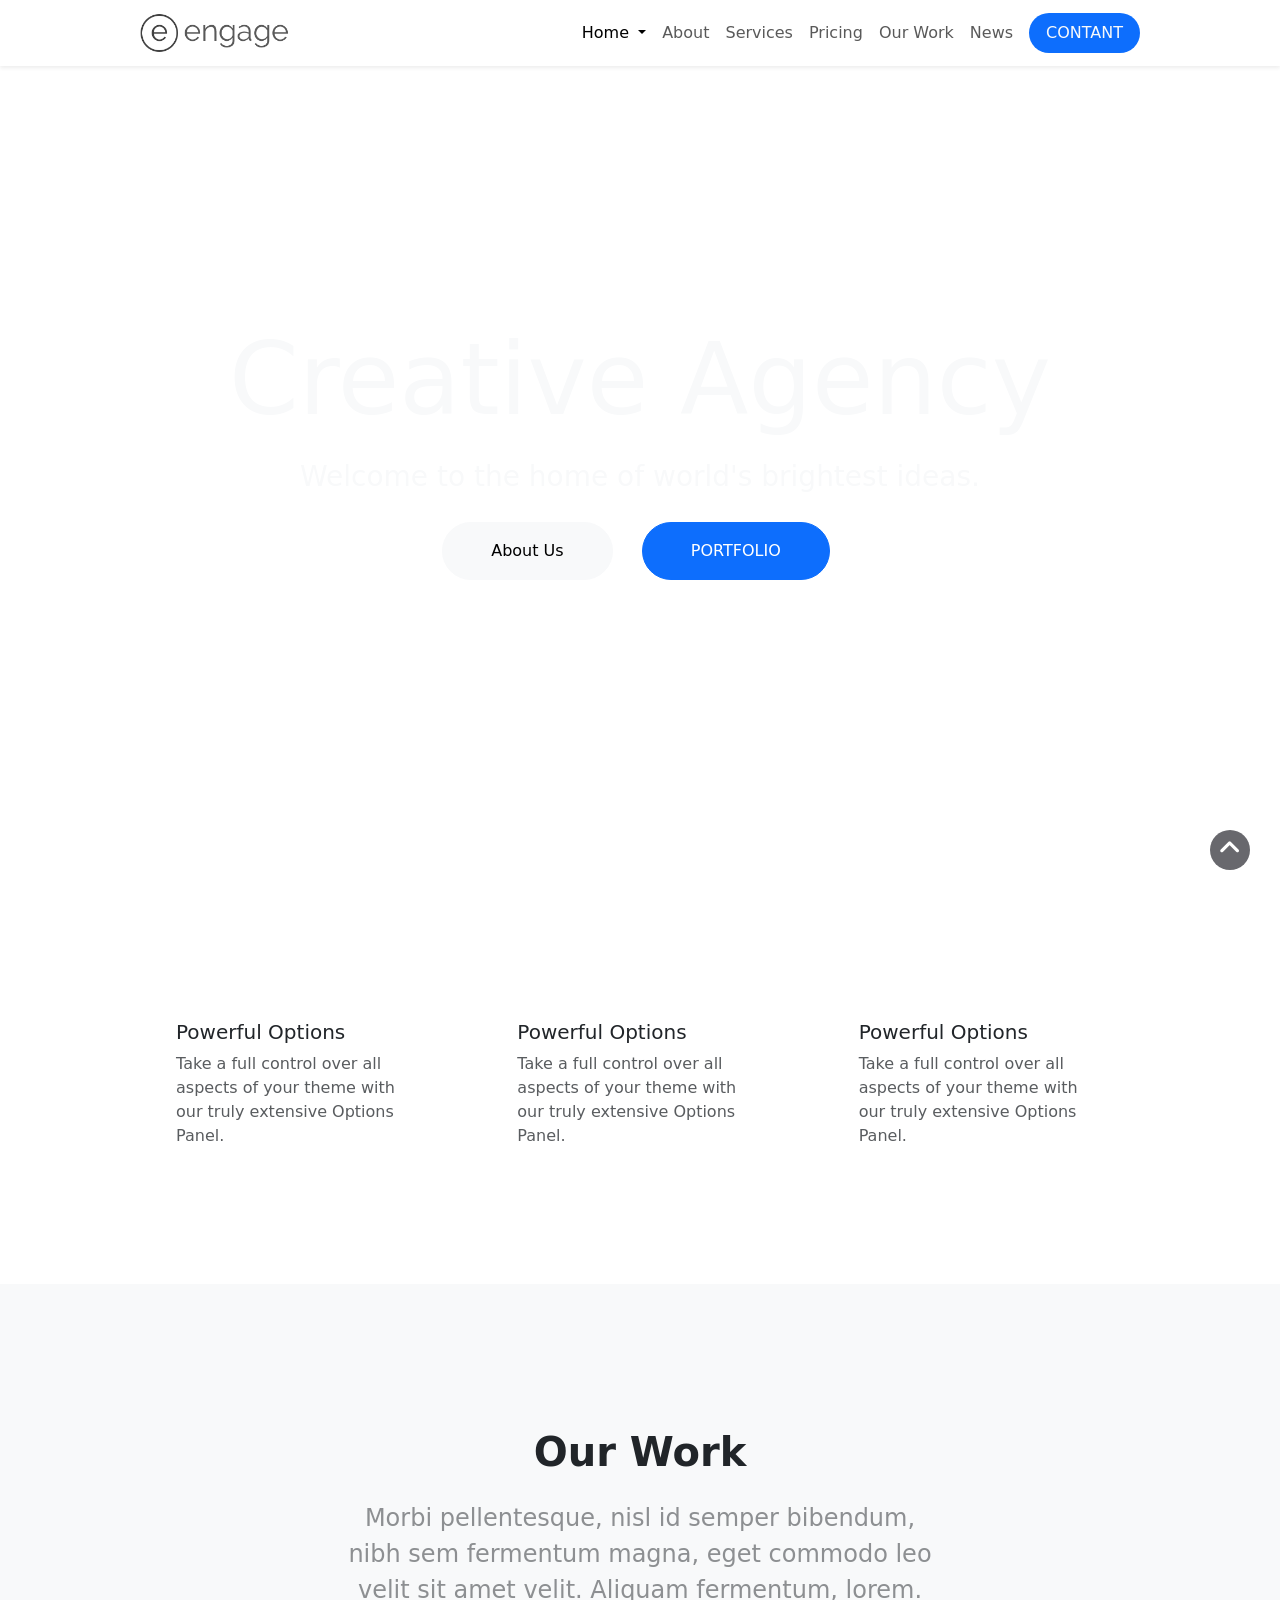
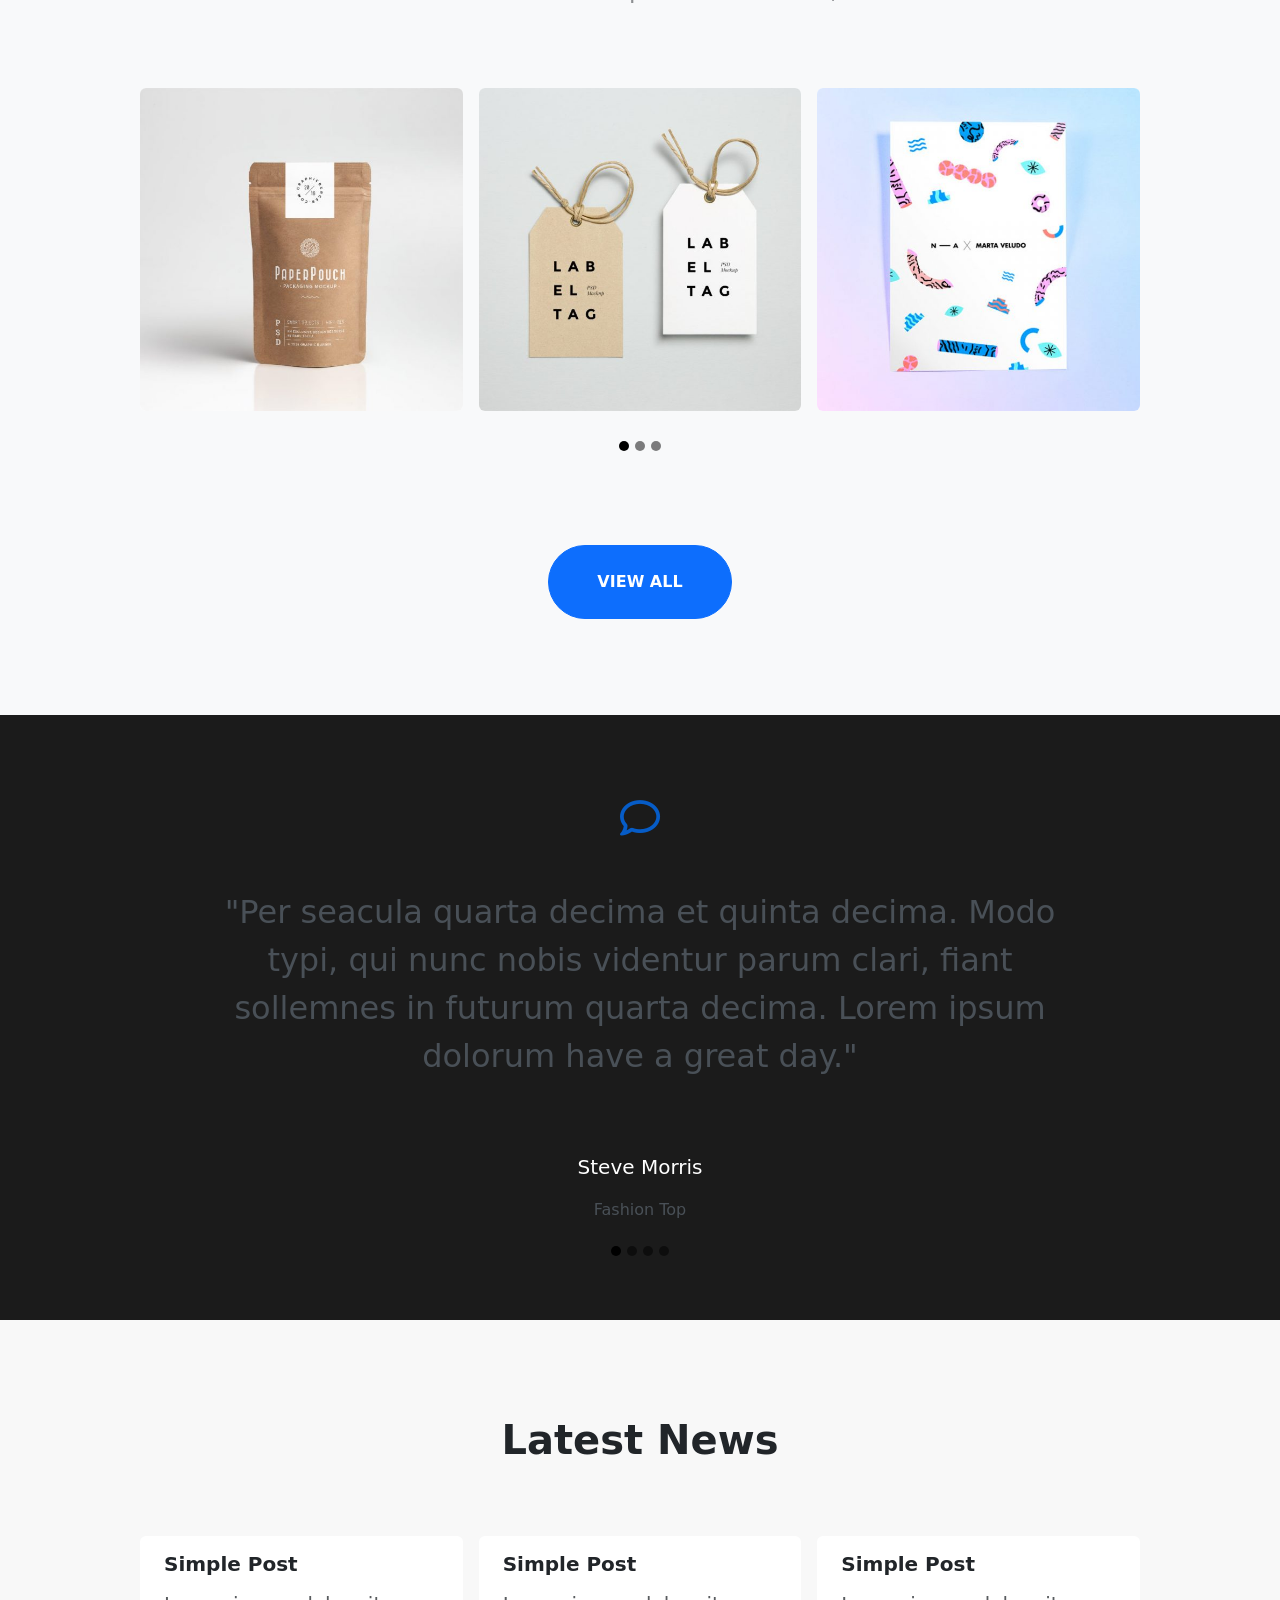
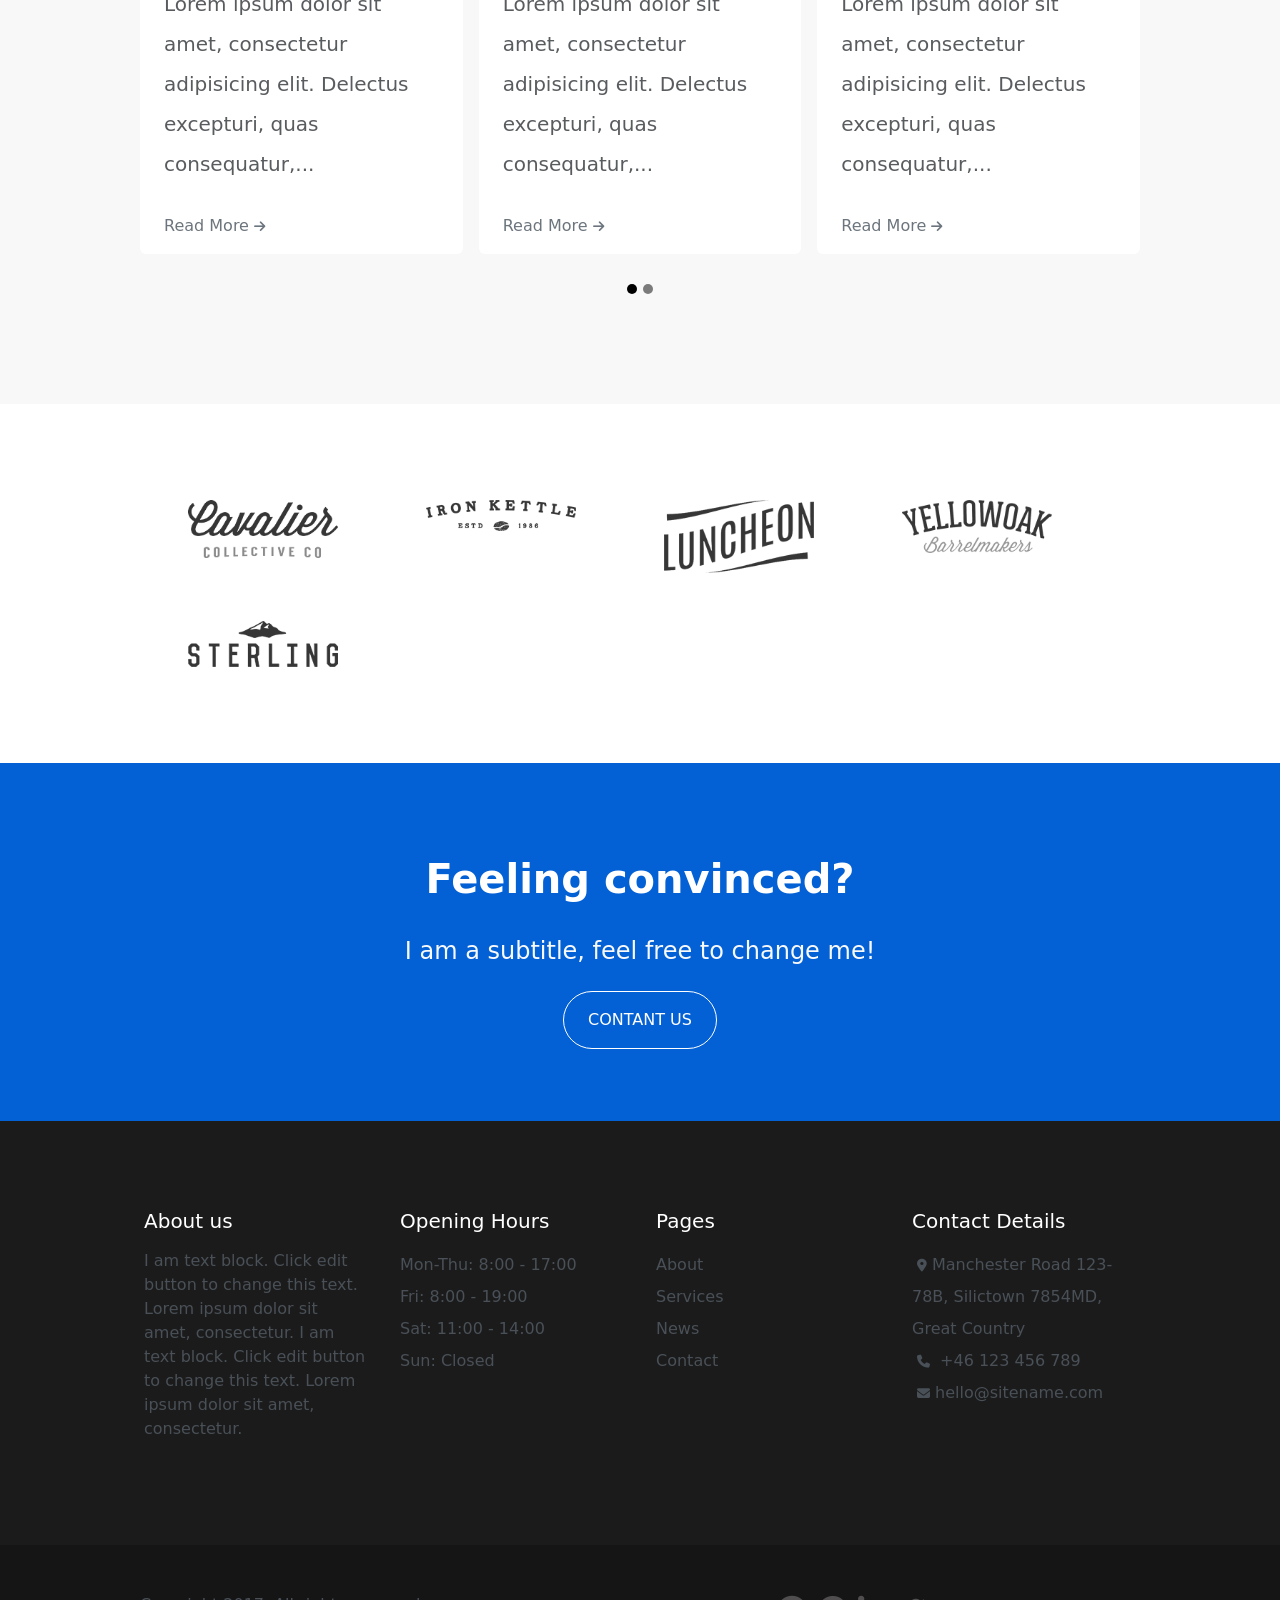
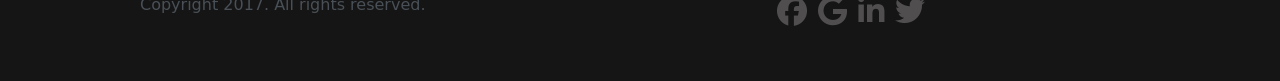
==== index.html @ 57b3f824 "first commit" ====
<!DOCTYPE html>
<html lang="en">
<head>
    <meta charset="UTF-8">
    <meta name="viewport" content="width=device-width, initial-scale=1.0">
    <title>creative-agency</title>
    <link rel="stylesheet" href="css/all.min.css">
    <link rel="stylesheet" href="css/bootstrap.min.css">
    <link rel="stylesheet" href="css/style.css">
</head>
<body>

  
<div id="homenavbar" class="homebar shadow-sm">

    
        <nav class="navbar navbar-expand-lg ">
            <div class="container">
                <a class="navbar-brand " href="#home">
                    <img src="images/logo-dark.png" alt="" width="150px" >
                </a>

                <button class="navbar-toggler" type="button" data-bs-toggle="collapse" data-bs-target="#navbarSupportedContent" aria-controls="navbarSupportedContent" aria-expanded="false" aria-label="Toggle navigation">
                <span class="navbar-toggler-icon"></span>
                </button>

                <div class="collapse navbar-collapse" id="navbarSupportedContent">

                <ul class="navbar-nav ms-auto mb-2 mb-lg-0 ">

                    <li class="nav-item dropdown">
                    <a class="nav-link dropdown-toggle active" href="#home" role="button" data-bs-toggle="dropdown" aria-expanded="false">
                        Home
                    </a>
                    <ul class="dropdown-menu">
                        <li><a class="dropdown-item" href="#home">Home 1</a></li>
                        <li><a class="dropdown-item" href="#home">Home 2</a></li>
                    </ul>
                    </li>
                    <li class="nav-item">
                    <a class="nav-link" href="#Contact_Details">About</a>
                    </li>

                    <li class="nav-item">
                    <a class="nav-link " aria-current="page" href="#div4">Services</a>
                    </li>

                    <li class="nav-item">
                    <a class="nav-link " aria-current="page" href="#icons">Pricing</a>
                    </li>

                    <li class="nav-item">
                    <a class="nav-link " aria-current="page" href="#Our_Work">Our Work</a>
                    </li>

                    <li class="nav-item">
                    <a class="nav-link " aria-current="page" href="#News">News</a>
                    </li>
                    <form class="d-flex ms-2" role="search">
                        <button class="btn bg-primary rounded-pill text-light px-3 " type="submit">CONTANT</button>
                    </form>
                </ul>

                
                </div>
            </div>
        </nav>
    
</div>

<div id="home" class="py-5">
    <div class="container text-center h-100">
        <div class="home_content d-flex justify-content-center align-items-center  h-100">
            <div class="child_home_content">
                <h1 class="text-light size">Creative Agency</h1>
                <p class="text-light fs-3 py-2">Welcome to the home of world's brightest ideas.</p>
                <div class="button">
                    <button type="button" class="btn btn-light rounded-pill py-3 px-5 ms-2 me-3 ">About Us  </button>
                    <button type="button" class="btn btn-primary rounded-pill py-3 px-5 ms-2 me-3 btu_home">PORTFOLIO</button>   
                 </div>
            </div>
        </div>
    </div>
</div>

<a href="#home" class="scroll-to-top">
  <i class="fa-solid fa-angle-up icon"></i>
</a>

<div id="about" class="py-5">
    <div class="container h-100  py-5">
        <div class="row h-100  g-6">
            <div class="col-md-6 col-lg-4 p-4 px-5">
                <h5>Powerful Options</h5>
                <p class="text-body-secondary">Take a full control over all aspects of your theme with our truly extensive Options Panel.</p>
            </div>
            <div class="col-md-6 col-lg-4 p-4 px-5">
                <h5>Powerful Options</h5>
                <p class="text-body-secondary">Take a full control over all aspects of your theme with our truly extensive Options Panel.</p>
            </div>
            <div class="col-md-6 col-lg-4 p-4 px-5">
                <h5>Powerful Options</h5>
                <p class="text-body-secondary">Take a full control over all aspects of your theme with our truly extensive Options Panel.</p>
            </div>
        </div>
    </div>
</div>

<div id="Our_Work" class="bg-body-tertiary py-5" >
    <div class="container h-100 ">

        <div class="test_content text-center p-5">
            <h2 class="fs-1 fw-bold pt-5">Our Work</h2>
            <p class="text-body-tertiary fs-4 py-3 h4_test_content">Morbi pellentesque, nisl id semper bibendum, nibh sem fermentum magna, eget commodo leo velit sit amet velit. Aliquam fermentum, lorem.</p>
        </div>

        <div id="carouselExampleIndicators" class="carousel slide">
        <div class="carousel-inner">

            <div class="carousel-item active">
                 <div class="row g-3">
                    <div class="col-md-6 col-lg-4">
                        <div class="card border-0 rounded overflow-hidden">
                            <div class="card-body bg-body-tertiary position-relative p-0">
                                <img src="images/Paper-Pouch-Packaging-MockUp-600x600.jpg" alt="" class="w-100">
                                <div class="layer position-absolute">
                                    <div class="divcontant h-50  d-flex justify-content-center align-items-center">
                                         <p class="text-center w-50">Cool Bag</p>
                                    </div>
                                   
                                </div>
                            </div>
                        </div>
                    </div>
                    <div class="col-md-6 col-lg-4">
                        <div class="card border-0 rounded overflow-hidden">
                            <div class="card-body bg-body-tertiary position-relative p-0">
                                <img src="images/tags-600x600.jpg" alt="" class="w-100">
                                <div class="layer position-absolute">
                                    <div class="divcontant h-50  d-flex justify-content-center align-items-center">
                                         <p class="text-center w-50">Birlliant tags</p>
                                    </div>
                                </div>
                            </div>
                        </div>
                    </div>
                    <div class="col-md-6 col-lg-4">
                        <div class="card border-0 rounded overflow-hidden">
                            <div class="card-body bg-body-tertiary position-relative p-0">
                                <img src="images/Preview-1-600x600.jpg" alt="" class="w-100">
                                
                                <div class="layer position-absolute">
                                    <div class="divcontant h-50  d-flex justify-content-center align-items-center">
                                         <p class="text-center w-50">Slider Post</p>
                                    </div>
                                </div>
                            </div>
                        </div>
                    </div>
                </div>
            </div>

            <div class="carousel-item ">
                
                <div class="row g-3">
                    <div class="col-md-6 col-lg-4">
                        <div class="card border-0 rounded overflow-hidden">
                            <div class="card-body bg-body-tertiary position-relative p-0">
                                <img src="images/Photorealistic-Magazine-MockUp-2-full-600x600.jpg" alt="" class="w-100">
                                <div class="layer position-absolute">
                                    <div class="divcontant h-50  d-flex justify-content-center align-items-center">
                                         <p class="text-center w-50">Cool Bag</p>
                                    </div>
                                </div>
                            </div>
                        </div>
                    </div>
                    <div class="col-md-6 col-lg-4">
                        <div class="card border-0 rounded overflow-hidden">
                            <div class="card-body bg-body-tertiary position-relative p-0">
                                <img src="images/A4-Paper-PSD-MockUp-4-600x600.jpg" alt="" class="w-100">
                                <div class="layer position-absolute">
                                    <div class="divcontant h-50  d-flex justify-content-center align-items-center">
                                         <p class="text-center w-50">Birlliant tags</p>
                                    </div>
                                </div>
                            </div>
                        </div>
                    </div>
                    <div class="col-md-6 col-lg-4">
                        <div class="card border-0 rounded overflow-hidden">
                            <div class="card-body bg-body-tertiary position-relative p-0">
                                <img src="images/Shopping-Bag-PSD-MockUp-2-600x600.jpg" alt="" class="w-100">
                                <div class="layer position-absolute">
                                    <div class="divcontant h-50  d-flex justify-content-center align-items-center">
                                         <p class="text-center w-50">Slider Post</p>
                                    </div>
                                </div>
                            </div>
                        </div>
                    </div>
                </div>
            </div>

            <div class="carousel-item ">
                 <div class="row g-3">
                    <div class="col-md-6 col-lg-4">
                        <div class="card border-0 rounded overflow-hidden">
                            <div class="card-body bg-body-tertiary position-relative p-0">
                                <img src="images/Ceramic-Bottles-PSD-Mockups-full-600x600.jpg" alt="" class="w-100">
                                <div class="layer position-absolute">
                                    <div class="divcontant h-50  d-flex justify-content-center align-items-center">
                                         <p class="text-center w-50">Slider Post</p>
                                    </div>
                                </div>
                            </div>
                        </div>
                    </div>
                    <div class="col-md-6 col-lg-4">
                        <div class="card border-0 rounded overflow-hidden">
                            <div class="card-body bg-body-tertiary position-relative p-0">
                                <img src="images/Paper-Pouch-Packaging-MockUp-600x600.jpg" alt="" class="w-100">
                                <div class="layer position-absolute"><div class="divcontant h-50  d-flex justify-content-center align-items-center">
                                         <p class="text-center w-50">Cool Bag</p>
                                    </div>
                                </div>
                            </div>
                        </div>
                    </div>
                    <div class="col-md-6 col-lg-4">
                        <div class="card border-0 rounded overflow-hidden">
                            <div class="card-body bg-body-tertiary position-relative p-0">
                                <img src="images/tags-600x600.jpg" alt="" class="w-100">
                                <div class="layer position-absolute">
                                    <div class="divcontant h-50  d-flex justify-content-center align-items-center">
                                         <p class="text-center w-50">Birlliant tags</p>
                                    </div>
                                </div>
                            </div>
                        </div>
                    </div>

                </div>
            </div>

        </div>
        <div class="carousel-indicators position-static">
            <button type="button" data-bs-target="#carouselExampleIndicators" data-bs-slide-to="0" class="active bg-black rounded_splider" aria-current="true" aria-label="Slide 1"></button>
            <button type="button" data-bs-target="#carouselExampleIndicators" data-bs-slide-to="1" aria-label="Slide 2" class="bg-black rounded_splider"></button>
            <button type="button" data-bs-target="#carouselExampleIndicators" data-bs-slide-to="2" aria-label="Slide 3" class="bg-black rounded_splider"></button>
        </div>

        </div>

        <div class="button_Our_work text-center">
            <button type="button" class="btn btn-primary rounded-pill py-4 px-5 my-5 fw-bold m-auto btu_Our_work">VIEW ALL</button>
        </div>

    </div>
</div>


<div id="div4" class="py-5">
     <div class="container h-100">
         <div class="div4_icon text-center">
           <i class="fa-regular fa-comment icon"></i>
        </div>

        <div id="carouselExampleIndi" class="carousel slide">
            <div class="carousel-inner">

                <div class="carousel-item active ">
                    <div class="row g-3">
                        <div class="col-md-12">
                            <div class="card border-0 rounded overflow-hidden bg-transparent">
                                <div class="card-body text-center px-md-5 py-md-5">
                                    <p class="text-center text-light-emphasis fs-2 ">"Per seacula quarta decima et quinta decima. 
                                        Modo typi, qui nunc nobis videntur parum clari, fiant sollemnes in futurum quarta decima.
                                         Lorem ipsum dolorum have a great day."
                                    </p>
                                </div>
                                <div class="card-footer text-center border-0 bg-transparent">
                                    <p class="text-white fs-5 fw-medium">Steve Morris</p>
                                    <p class="text-dark-emphasis fs-6 fw-medium">Fashion Top</p>
                                </div>
                            </div>
                        </div>
                    </div>
                </div>

                <div class="carousel-item ">   
                    <div class="row g-3">
                        <div class="col-md-12">
                            <div class="card border-0 rounded overflow-hidden bg-transparent ">
                                <div class="card-body text-center px-md-5 py-md-5">
                                    <p class="text-center text-light-emphasis fs-2">"Per seacula quarta decima et quinta decima. 
                                        Modo typi, qui nunc nobis videntur parum clari, fiant sollemnes in futurum quarta decima.
                                         Lorem ipsum dolorum have a great day."
                                    </p>
                                </div>
                                <div class="card-footer text-center border-0 ">
                                    <p class="text-white fs-5 fw-medium">Steve Morris</p>
                                    <p class="text-light-emphasis fs-6 fw-medium ">Fashion Top</p>
                                </div>
                            </div>
                        </div>
                    </div>
                </div>

                <div class="carousel-item ">
                    <div class="row g-3">
                        <div class="col-md-12">
                            <div class="card border-0 rounded overflow-hidden bg-transparent ">
                                <div class="card-body text-center px-md-5 py-md-5">
                                    <p class="text-center text-light-emphasis fs-2">"Per seacula quarta decima et quinta decima. 
                                        Modo typi, qui nunc nobis videntur parum clari, fiant sollemnes in futurum quarta decima.
                                         Lorem ipsum dolorum have a great day."
                                    </p>
                                </div>
                                <div class="card-footer text-center border-0 ">
                                    <p class="text-white fs-5 fw-medium">Steve Morris</p>
                                    <p class="text-light-emphasis fs-6 fw-medium ">Fashion Top</p>
                                </div>
                            </div>
                        </div>
                    </div>
                </div>
                <div class="carousel-item ">
                    <div class="row g-3">
                        <div class="col-md-12">
                            <div class="card border-0 rounded overflow-hidden bg-transparent ">
                                <div class="card-body text-center px-md-5 py-md-5">
                                    <p class="text-center text-light-emphasis fs-2">"Per seacula quarta decima et quinta decima. 
                                        Modo typi, qui nunc nobis videntur parum clari, fiant sollemnes in futurum quarta decima.
                                         Lorem ipsum dolorum have a great day."
                                    </p>
                                </div>
                                <div class="card-footer text-center border-0 ">
                                    <p class="text-white fs-5 fw-medium">Steve Morris</p>
                                    <p class="text-light-emphasis fs-6 fw-medium ">Fashion Top</p>
                                </div>
                            </div>
                        </div>
                    </div>
                </div>

            </div>
            <div class="carousel-indicators position-static">
                <button type="button" data-bs-target="#carouselExampleIndi" data-bs-slide-to="0" class="active bg-black rounded_splider" aria-current="true" aria-label="Slide 1"></button>
                <button type="button" data-bs-target="#carouselExampleIndi" data-bs-slide-to="1" aria-label="Slide 2" class="bg-black rounded_splider"></button>
                <button type="button" data-bs-target="#carouselExampleIndi" data-bs-slide-to="2" aria-label="Slide 3" class="bg-black rounded_splider"></button>
                <button type="button" data-bs-target="#carouselExampleIndi" data-bs-slide-to="3" aria-label="Slide 4" class="bg-black rounded_splider"></button>
            </div>

        </div>
     </div>
</div>

<div id="News" class="py-5">
     <div class="container h-100">

        <div class="News_heading text-center py-5">
          <h1 class="fs-1 fw-bold">Latest News</h1>
        </div>

        <div id="carousel" class="carousel slide py-3">
            <div class="carousel-inner">
                <div class="carousel-item active">
                    <div class="row g-3">

                            <div class="col-md-6 col-lg-4">
                                <div class="card border-0 rounded overflow-hidden">
                                    <div class="card-body px-4 bg-white">
                                        <h5 class="fw-bold ">Simple Post</h5>
                                        <p class="text-body-secondary lh-lg fs-5 ">Lorem ipsum dolor sit amet, consectetur adipisicing elit. Delectus excepturi,
                                            quas consequatur,...
                                        </p>
                                        <a href="#" class="card-link link-secondary text-decoration-none colorhover">Read More <i class="fa-solid fa-arrow-right news_icon text-secondary"></i></a>
                                    </div>
                                </div>
                            </div>
                            
                            <div class="col-md-6 col-lg-4">
                                <div class="card border-0 rounded overflow-hidden">
                                    <div class="card-body bg-white px-4">
                                        <h5 class="fw-bold ">Simple Post</h5>
                                        <p class="text-body-secondary lh-lg fs-5 ">Lorem ipsum dolor sit amet, consectetur adipisicing elit. Delectus excepturi,
                                            quas consequatur,...
                                        </p>
                                        <a href="#" class="card-link link-secondary text-decoration-none">Read More <i class="fa-solid fa-arrow-right news_icon text-secondary"></i></a>
                                    </div>
                                </div>
                            </div>
                            <div class="col-md-6 col-lg-4">
                                <div class="card border-0 rounded overflow-hidden">
                                    <div class="card-body bg-white px-4 ">
                                        <h5 class="fw-bold ">Simple Post</h5>
                                        <p class="text-body-secondary lh-lg fs-5 ">Lorem ipsum dolor sit amet, consectetur adipisicing elit. Delectus excepturi,
                                            quas consequatur,...
                                        </p>
                                        <a href="#" class="card-link link-secondary text-decoration-none">Read More <i class="fa-solid fa-arrow-right news_icon text-secondary"></i></a>
                                    </div>
                                </div>
                            </div>


                    </div>
                </div>
                <div class="carousel-item ">
                    <div class="row g-3">

                            <div class="col-md-6 col-lg-4">
                                <div class="card border-0 rounded overflow-hidden">
                                    <div class="card-body px-4 bg-white">
                                        <h5 class="fw-bold ">Simple Post</h5>
                                        <p class="text-body-secondary lh-lg fs-5 ">Lorem ipsum dolor sit amet, consectetur adipisicing elit. Delectus excepturi,
                                            quas consequatur,...
                                        </p>
                                        <a href="#" class="card-link link-secondary text-decoration-none">Read More <i class="fa-solid fa-arrow-right news_icon text-secondary"></i></a>
                                    </div>
                                </div>
                            </div>
                            
                            <div class="col-md-6 col-lg-4">
                                <div class="card border-0 rounded overflow-hidden">
                                    <div class="card-body bg-white px-4">
                                        <h5 class="fw-bold ">Simple Post</h5>
                                        <p class="text-body-secondary lh-lg fs-5 ">Lorem ipsum dolor sit amet, consectetur adipisicing elit. Delectus excepturi,
                                            quas consequatur,...
                                        </p>
                                        <a href="#" class="card-link link-secondary text-decoration-none">Read More <i class="fa-solid fa-arrow-right news_icon text-secondary"></i></a>
                                    </div>
                                </div>
                            </div>
                            <div class="col-md-6 col-lg-4">
                                <div class="card border-0 rounded overflow-hidden">
                                    <div class="card-body bg-white px-4 ">
                                        <h5 class="fw-bold ">Simple Post</h5>
                                        <p class="text-body-secondary lh-lg fs-5 ">Lorem ipsum dolor sit amet, consectetur adipisicing elit. Delectus excepturi,
                                            quas consequatur,...
                                        </p>
                                        <a href="#" class="card-link link-secondary text-decoration-none">Read More <i class="fa-solid fa-arrow-right news_icon text-secondary"></i></a>
                                    </div>
                                </div>
                            </div>


                    </div>
                </div>
            </div>

            <div class="carousel-indicators position-static">
                <button type="button" data-bs-target="#carousel" data-bs-slide-to="0" class="active bg-black rounded_splider" aria-current="true" aria-label="Slide 1"></button>
                <button type="button" data-bs-target="#carousel" data-bs-slide-to="1" aria-label="Slide 2" class="bg-black rounded_splider"></button>
            </div>
        </div>

     </div>
</div>

<div id="icons" class="py-5">
    <div class="container h-100">
        <div class="row g-5 p-5">
            <div class="col">
                <img src="images/logo_01.png" alt="" width="150px">
            </div>
            <div class="col">
                <img src="images/logo_02.png" alt="" width="150px">
            </div>
            <div class="col">
                <img src="images/logo_03.png" alt="" width="150px">
            </div>
            <div class="col">
                <img src="images/logo_04.png" alt="" width="150px">
            </div>
            <div class="col">
                <img src="images/logo_05.png" alt="" width="150px">
            </div>
        </div>
    </div>
</div>

<div id="contant" class="py-5">
    <div class="container h-100 ">
        <div class="perant h-100 d-flex justify-content-center align-items-center p-md-3 m-md-2 ">
            <div class="child text-center">
                <h1 class="fw-bold fs-1 lh-lg pt-1 text-white" >Feeling convinced?</h1>
                <p class="fs-4 lh-lg text-light">I am a subtitle, feel free to change me!</p>
                <button class="btn btn-primary rounded-pill m-auto btu_Our_work fw-medium px-4 py-3" type="button">CONTANT US</button>
            </div>
        </div>
    </div>
</div>

 <div id="Contact_Details" class="py-5">
    <div class="container h-100 ">
        <div class="row">
            <div class="col-md-6 col-lg-3 my-md-4 p-md-3 lh-base">
                <h5 class="pb-2 text-white">About us</h5>
                <p class="text-dark-emphasis">I am text block. Click edit button to change this text. Lorem ipsum dolor sit amet, consectetur. I am text block.
                     Click edit button to change this text. Lorem ipsum dolor sit amet, consectetur.
                </p>
            </div>

            <div class="col-md-6 col-lg-3 my-md-4 p-md-3">
                <h5 class="pb-2 text-white">Opening Hours</h5>
                <ul class="list-unstyled lh-lg text-dark-emphasis">
                    <li>Mon-Thu: 8:00 - 17:00</li>
                    <li>Fri: 8:00 - 19:00</li>
                    <li>Sat: 11:00 - 14:00</li>
                    <li>Sun: Closed</li>
                </ul>
            </div>
            <div class="col-md-6 col-lg-3 my-md-4 p-md-3">
                <h5 class="pb-2 text-white">Pages</h5>
                <ul class="list-unstyled lh-lg text-dark-emphasis">
                    <li>About</li>
                    <li>Services</li>
                    <li>News</li>
                    <li>Contact</li>
                </ul>
            </div>
            <div class="col-md-6 col-lg-3 my-md-4 p-md-3 position-relative">
                <h5 class="pb-2 text-white">Contact Details</h5>  
                <img src="../bakery/images/images/contact-details-map.png" alt="" class="position-absolute bottom-0 start-0 opacity-25">              
                <ul class="list-unstyled lh-lg text-dark-emphasis">
                    <li ><i class="fa-solid fa-location-dot icon_Contact_Details"></i>Manchester Road 123-78B, Silictown 7854MD, Great Country</li>
                    <li><i class="fa-solid fa-phone icon_Contact_Details"></i> +46 123 456 789</li>
                    <li ><i class="fa-solid fa-envelope icon_Contact_Details"></i>hello@sitename.com</li>
                </ul>
            </div>


        </div>
    </div>
 </div>

<div id="endsection" class="py-5 w-100 ">
    <div class="container h-100 ">
        <div class="row">
            <div class="col-md-12 col-lg-6">
                <p class="text-light-emphasis">Copyright 2017. All rights reserved.</p>
            </div>
            <div class="col-md-12 col-lg-6  col_endsection position-static ">
                <div class="iconsdiv w-75 ms-auto">
                    <a href="https://www.facebook.com/"><i class="fa-brands fa-facebook  facebook_icon"></i></a>
                    <a href="https://www.google.com/"> <i class="fa-brands fa-google  google_icon"></i></a>
                    <a href="https://www.linkedin.com/"><i class="fa-brands fa-linkedin-in  linkedin-in_icon"></i></a>
                    <a href="https://x.com/"><i class="fa-brands fa-twitter  twitter_icon"></i></a>
                </div>
            </div>
        </div>
    </div>
</div>

<script src="js/bootstrap.bundle.min.js"></script>   
</body>
</html>
---- css/style.css ----
*{
    padding: 0px;
    margin: 0px;
    box-sizing: border-box;
}
.container{
    width: 80%;
    overflow: hidden;
}
#home {
width: 100%;
background: linear-gradient(rgba(0, 0, 0, 0.736)), url('../images/agency-1.jpg');
height: 100dvh;
}

.child_home_content .size{
    font-size: 100px;
}



#about{
    width: 100%;
    /* height: 40dvh; */
}
.button .btu_home{
    color: white;
}
.button .btu_home:hover{
    background-color: white;
    color: rgb(0, 0, 0);
    border-color: white;
}

.homebar{
    position: fixed;
    top: 0px;
    width: 100%;
    background-color: white;
    z-index: 1;
}

.card .layer{
    background-color: rgba(0, 0, 0, 0.384);
    width: 100%;
    height: 100dvb;
    top: 1px;
    text-align: center;
    opacity: 0;
    transition: all 0.5s;
}
.card .layer p{
    /* margin-block: 200px; */
    color: white;
    font-size: 25px;
    font-weight: bold;
}
.layer:hover {
    opacity: 100%;
}

/* vgg */

#Our_Work{
    width: 100%;
    /* height: 100dvh;  */
}
.test_content .h4_test_content{
    padding-inline: 150px;
}
#Our_Work .rounded_splider{
    border: none;
    width: 10px;
    height: 10px;
    border-radius: 50%;
    margin-block: 30px;
}

.button_Our_work .btu_Our_work{
    color: white;
}
.button_Our_work .btu_Our_work:hover{
    background-color: #333333;
    color: rgb(255, 255, 255);
    border-color: white ;
}




#div4{
    width: 100%;
    background-color:#1B1B1B;
}
#div4 .icon{
    font-size: 40px;
    color: #065CC7;
    padding-top: 35px;
    /* margin-block: 30px; */

}
#div4 .rounded_splider{
    border: none;
    width: 10px;
    height: 10px;
    border-radius: 50%;
    /* margin-block: 30px; */
}


#News{
    width: 100%;
    /* height: 80dvh; */
    background-color: #F8F8F8;
}
#News .news_icon{
    font-size: 13px;
    padding-top: 20px;
    /* margin-block: 25px; */
    transition: all 1s;
}
#News .news_icon:hover{
 transform: translateX(10px);

}
#News .rounded_splider{
    border: none;
    width: 10px;
    height: 10px;
    border-radius: 50%;
    margin-block: 30px;
}


#contant{
    background-color: #0461D5;
}
#contant .btu_Our_work{
    color: #ffffff;
    background-color: transparent;
    border-color: white;
}
#contant .btu_Our_work:hover{
    color: #000000;
    background-color: white;
}

#Contact_Details{
    background-color: #1B1B1B;
}
#Contact_Details .icon_Contact_Details{
    font-size: 13px;
    padding: 5px;
}


#endsection{
    background-color: #151515;
}

#endsection .facebook_icon{
    font-size: 30px;
    padding: 3px;
    color: #504e4e; 
}
#endsection .facebook_icon:hover{
    color: #3B5998;
}
#endsection .google_icon{
    font-size: 30px;
    padding: 3px;
    color: #504e4e; 
}
#endsection .google_icon:hover{
    color:#DD4B39;
}
#endsection .linkedin-in_icon{
    font-size: 30px;
    padding: 3px;
    color: #504e4e; 
}
#endsection .linkedin-in_icon:hover{
    color:#007BB5;
}
#endsection .twitter_icon{
    font-size: 30px;
    padding: 3px;
    color: #504e4e; 
}
#endsection .twitter_icon:hover{
    color:#00ACED;
}

.scroll-to-top {
  position: fixed;
  bottom: 20px;
  right: 20px;
  width: 40px;          
  height: 40px;         
  background-color: #68686D; 
  border: none;
  border-radius: 50%;
  margin: 10px;
  text-align: center;
  z-index: 100;
}
.scroll-to-top .icon{
  font-size: 25px;
  color: white;
  margin: auto;
  padding: 6px;
}
.scroll-to-top:hover {
  background-color: #2d2b2b;
}
html {
  scroll-behavior: smooth;
}


@media screen and (min-width: 768px) and (max-width: 990px) {
  .child_home_content .size{
        font-size: 80px;
    }
    .test_content .h4_test_content{
        padding-inline: 20px;
    }
}
@media screen and (min-width: 424px) and (max-width: 767px) {
  .child_home_content .size{
        font-size: 70px;
    }
    .btu_home{
        margin-top: 20px;
    }
    .test_content .h4_test_content{
        padding-inline: 0px;
    }
}
@media screen and (min-width: 374px) and (max-width: 424px) {
  .child_home_content .size{
        font-size: 70px;
    }
    .btu_home{
        margin-top: 20px;
    }
    .test_content .h4_test_content{
        padding-inline: 0px;
    }
}
@media screen and (min-width: 320px) and (max-width: 374px) {
  .child_home_content .size{
        font-size: 70px;
    }
    .btu_home{
        margin-top: 20px;
    }
    .test_content .h4_test_content{
        padding-inline: 0px;
    }
}
@media screen and (min-width: 991px) and (max-width: 1200px) {
  .child_home_content .size{
        font-size: 90px;
    }
    .test_content .h4_test_content{
        padding-inline: 50px;
    }
}

@media screen and (min-width: 1201px) and (max-width: 1440px) {
    .child_home_content .size{
        font-size: 100px;
    }
}
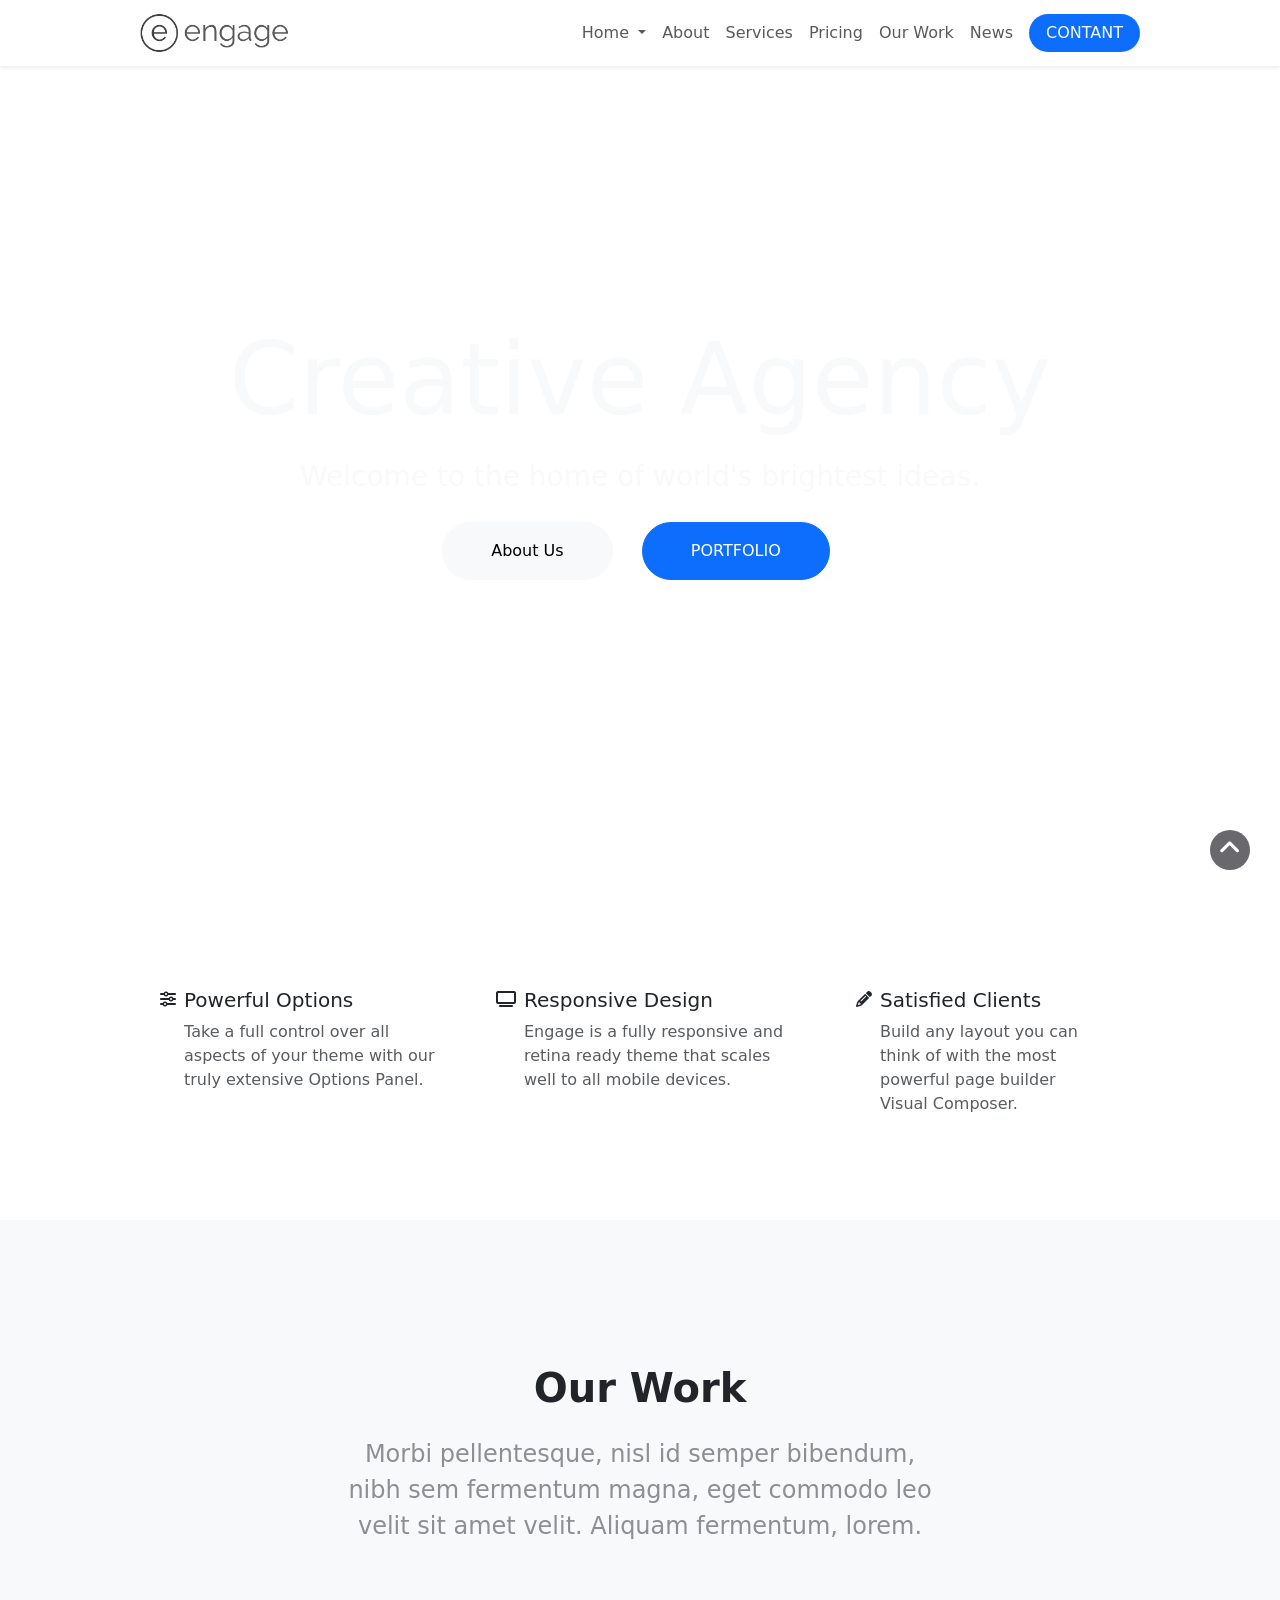
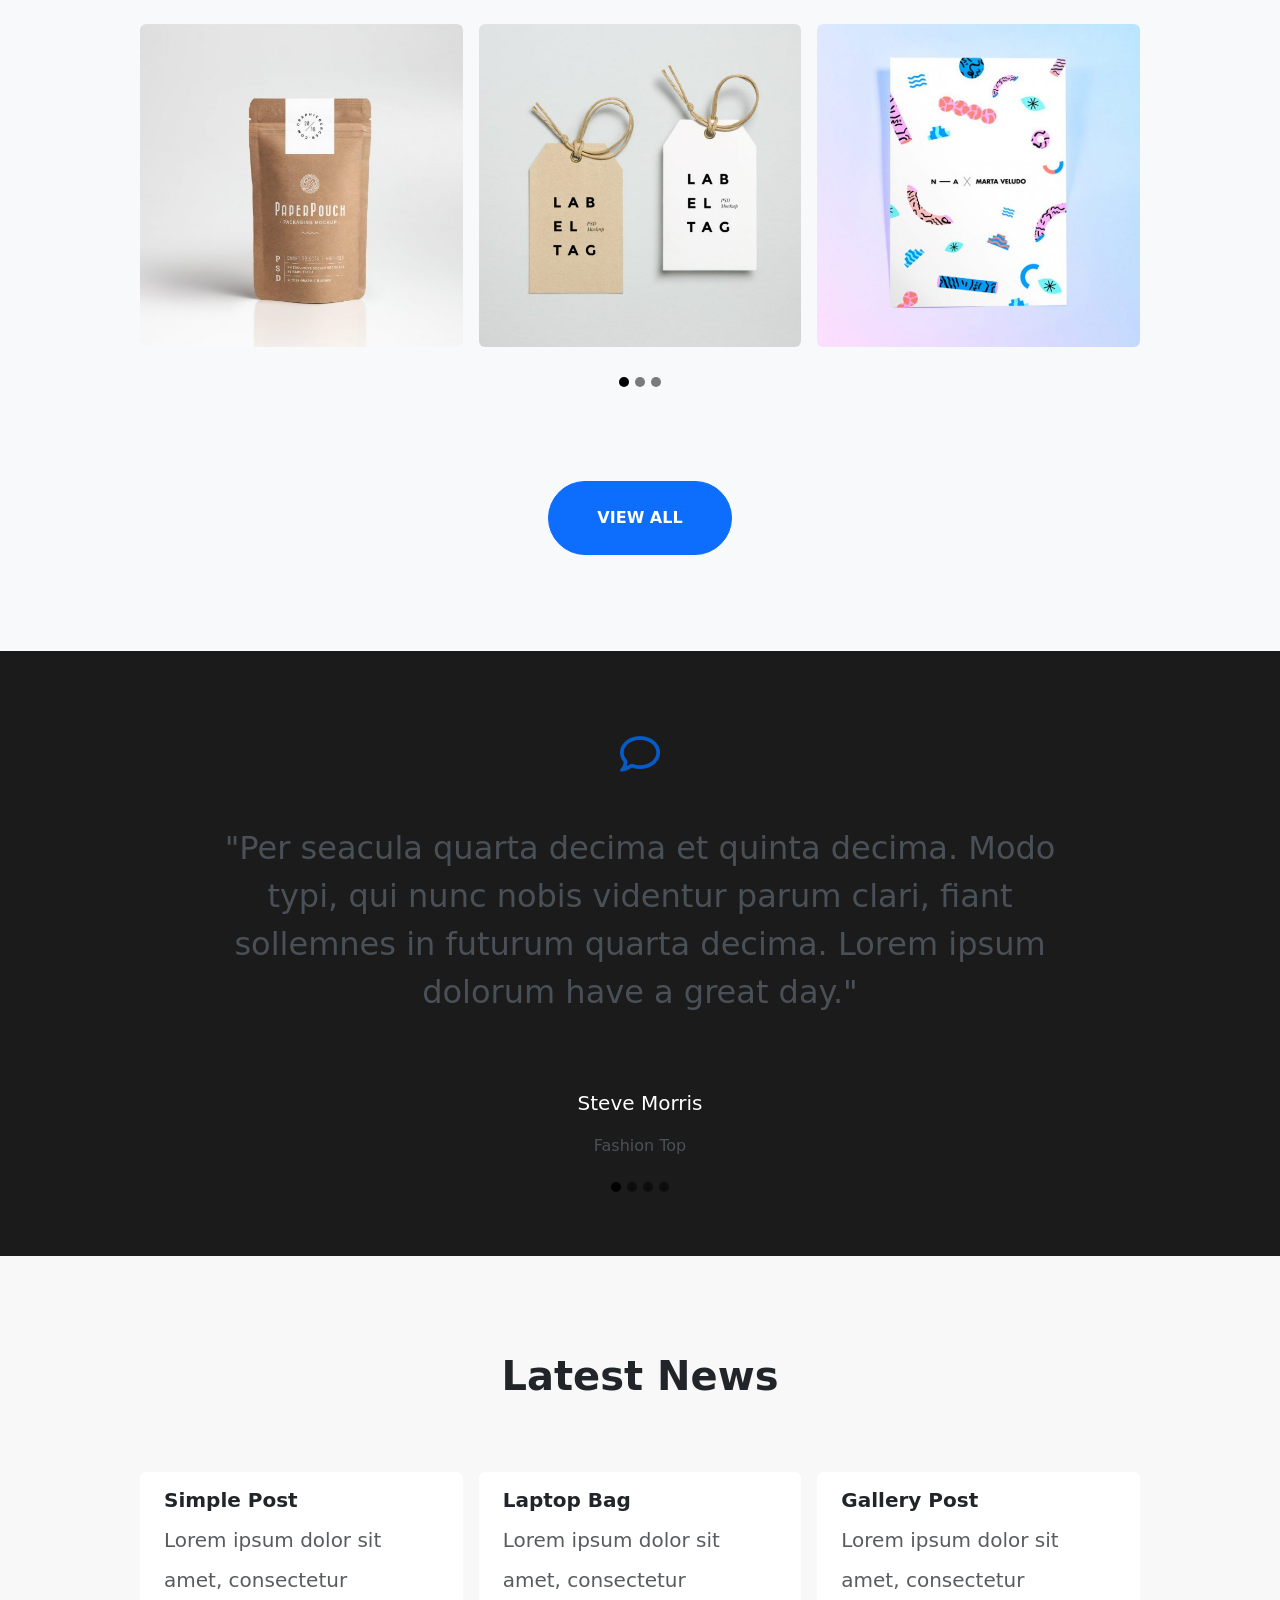
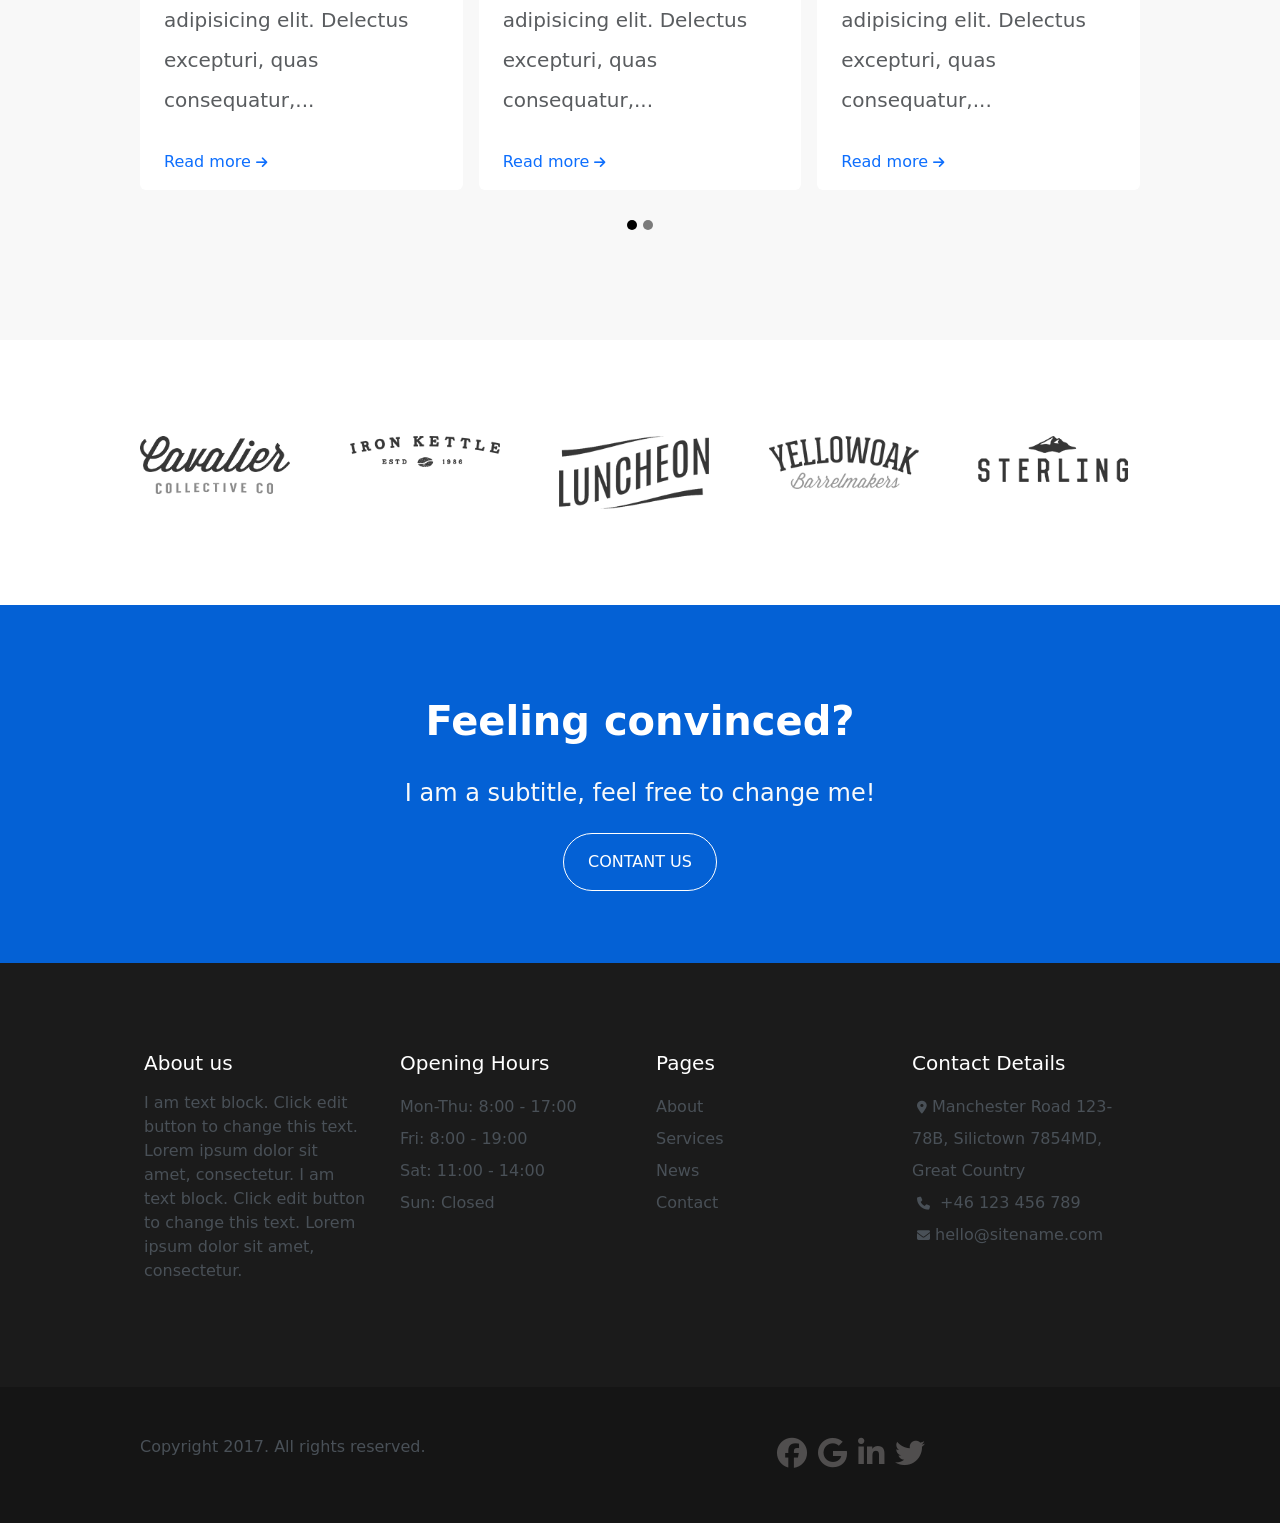
==== commit 886f143e: "Update index.html" ====
--- a/index.html
+++ b/index.html
@@ -11,10 +11,8 @@
 <body>
 
   
-<div id="homenavbar" class="homebar shadow-sm">
-
-    
-        <nav class="navbar navbar-expand-lg ">
+<div id="homenavbar" class="homebar shadow-sm">  
+    <nav class="navbar navbar-expand-lg ">
             <div class="container">
                 <a class="navbar-brand " href="#home">
                     <img src="images/logo-dark.png" alt="" width="150px" >
@@ -28,14 +26,14 @@
 
                 <ul class="navbar-nav ms-auto mb-2 mb-lg-0 ">
 
-                    <li class="nav-item dropdown">
-                    <a class="nav-link dropdown-toggle active" href="#home" role="button" data-bs-toggle="dropdown" aria-expanded="false">
-                        Home
-                    </a>
-                    <ul class="dropdown-menu">
-                        <li><a class="dropdown-item" href="#home">Home 1</a></li>
-                        <li><a class="dropdown-item" href="#home">Home 2</a></li>
-                    </ul>
+                     <li class="nav-item dropdown">
+                        <a class="nav-link dropdown-toggle" href="#" role="button" data-bs-toggle="dropdown" aria-expanded="false">
+                            Home
+                        </a>
+                        <ul class="dropdown-menu">
+                            <li><a class="dropdown-item" href="#">Home </a></li>
+                            <li><a class="dropdown-item" href="#">Home 2</a></li>
+                        </ul>
                     </li>
                     <li class="nav-item">
                     <a class="nav-link" href="#Contact_Details">About</a>
@@ -56,16 +54,15 @@
                     <li class="nav-item">
                     <a class="nav-link " aria-current="page" href="#News">News</a>
                     </li>
-                    <form class="d-flex ms-2" role="search">
-                        <button class="btn bg-primary rounded-pill text-light px-3 " type="submit">CONTANT</button>
-                    </form>
+                    
                 </ul>
-
+                <form class="d-flex ms-2" role="search">
+                    <button class="btn bg-primary rounded-pill text-light px-3 " type="submit">CONTANT</button>
+                </form>
                 
                 </div>
             </div>
-        </nav>
-    
+    </nav>  
 </div>
 
 <div id="home" class="py-5">
@@ -88,28 +85,46 @@
 </a>
 
 <div id="about" class="py-5">
-    <div class="container h-100  py-5">
-        <div class="row h-100  g-6">
-            <div class="col-md-6 col-lg-4 p-4 px-5">
-                <h5>Powerful Options</h5>
-                <p class="text-body-secondary">Take a full control over all aspects of your theme with our truly extensive Options Panel.</p>
-            </div>
-            <div class="col-md-6 col-lg-4 p-4 px-5">
-                <h5>Powerful Options</h5>
-                <p class="text-body-secondary">Take a full control over all aspects of your theme with our truly extensive Options Panel.</p>
-            </div>
-            <div class="col-md-6 col-lg-4 p-4 px-5">
-                <h5>Powerful Options</h5>
-                <p class="text-body-secondary">Take a full control over all aspects of your theme with our truly extensive Options Panel.</p>
+    <div class="container h-100 py-3">
+        <div class="row h-100 g-2">
+
+            <div class="col-md-4 col-lg-4 p-md-4 col-sm-6">
+                <div class="dflex d-flex">
+                    <span><i class="fa-solid fa-sliders pe-2"></i></span>
+                    <div class="contant">
+                        <h5>Powerful Options</h5>
+                        <p class="text-body-secondary">Take a full control over all aspects of your theme with our truly extensive Options Panel.</p>
+                    </div>
+                </div>
+            </div>
+
+            <div class="col-md-6 col-lg-4 p-md-4 col-sm-6">
+                <div class="dflex d-flex">
+                    <span><i class="fa-solid fa-tv pe-2"></i></span>
+                    <div class="contant">
+                        <h5>Responsive Design</h5>
+                        <p class="text-body-secondary">Engage is a fully responsive and retina ready theme that scales well to all mobile devices.</p>
+                    </div>
+                </div>                
+            </div>
+
+            <div class="col-md-6 col-lg-4 p-md-4 px-md-5">
+                 <div class="dflex d-flex">
+                    <span> <i class="fa-solid fa-pencil pe-2"></i></span>
+                    <div class="contant">
+                         <h5>Satisfied Clients</h5>
+                       <p class="text-body-secondary">Build any layout you can think of with the most powerful page builder Visual Composer.</p>
+                    </div>
+                </div>                
             </div>
         </div>
     </div>
 </div>
 
 <div id="Our_Work" class="bg-body-tertiary py-5" >
-    <div class="container h-100 ">
-
-        <div class="test_content text-center p-5">
+    <div class="container h-100">
+
+        <div class="test_content text-center p-md-5">
             <h2 class="fs-1 fw-bold pt-5">Our Work</h2>
             <p class="text-body-tertiary fs-4 py-3 h4_test_content">Morbi pellentesque, nisl id semper bibendum, nibh sem fermentum magna, eget commodo leo velit sit amet velit. Aliquam fermentum, lorem.</p>
         </div>
@@ -270,7 +285,7 @@
             <div class="carousel-inner">
 
                 <div class="carousel-item active ">
-                    <div class="row g-3">
+                    <div class="row">
                         <div class="col-md-12">
                             <div class="card border-0 rounded overflow-hidden bg-transparent">
                                 <div class="card-body text-center px-md-5 py-md-5">
@@ -289,7 +304,7 @@
                 </div>
 
                 <div class="carousel-item ">   
-                    <div class="row g-3">
+                    <div class="row">
                         <div class="col-md-12">
                             <div class="card border-0 rounded overflow-hidden bg-transparent ">
                                 <div class="card-body text-center px-md-5 py-md-5">
@@ -308,7 +323,7 @@
                 </div>
 
                 <div class="carousel-item ">
-                    <div class="row g-3">
+                    <div class="row">
                         <div class="col-md-12">
                             <div class="card border-0 rounded overflow-hidden bg-transparent ">
                                 <div class="card-body text-center px-md-5 py-md-5">
@@ -326,7 +341,7 @@
                     </div>
                 </div>
                 <div class="carousel-item ">
-                    <div class="row g-3">
+                    <div class="row">
                         <div class="col-md-12">
                             <div class="card border-0 rounded overflow-hidden bg-transparent ">
                                 <div class="card-body text-center px-md-5 py-md-5">
@@ -367,79 +382,75 @@
             <div class="carousel-inner">
                 <div class="carousel-item active">
                     <div class="row g-3">
-
-                            <div class="col-md-6 col-lg-4">
+                        <div class="col-md-6 col-lg-4">
                                 <div class="card border-0 rounded overflow-hidden">
-                                    <div class="card-body px-4 bg-white">
+                                    <div class="card-body px-md-4 bg-white">
                                         <h5 class="fw-bold ">Simple Post</h5>
                                         <p class="text-body-secondary lh-lg fs-5 ">Lorem ipsum dolor sit amet, consectetur adipisicing elit. Delectus excepturi,
                                             quas consequatur,...
                                         </p>
-                                        <a href="#" class="card-link link-secondary text-decoration-none colorhover">Read More <i class="fa-solid fa-arrow-right news_icon text-secondary"></i></a>
+                                        <a href="#" class="card-link text-decoration-none colorhover readhover">Read more <i class="fa-solid fa-arrow-right news_icon"></i></a>
+                                    </div>
+                                </div>
+                        </div>
+                        <div class="col-md-6 col-lg-4">
+                                <div class="card border-0 rounded overflow-hidden">
+                                    <div class="card-body bg-white px-md-4">
+                                        <h5 class="fw-bold ">Laptop Bag</h5>
+                                        <p class="text-body-secondary lh-lg fs-5 ">Lorem ipsum dolor sit amet, consectetur adipisicing elit. Delectus excepturi,
+                                            quas consequatur,...
+                                        </p>
+                                        <a href="#" class="card-link text-decoration-none readhover">Read more <i class="fa-solid fa-arrow-right news_icon"></i></a>
+                                    </div>
+                                </div>
+                        </div>
+                        <div class="col-md-6 col-lg-4">
+                                <div class="card border-0 rounded overflow-hidden">
+                                    <div class="card-body bg-white px-md-4 ">
+                                        <h5 class="fw-bold ">Gallery Post</h5>
+                                        <p class="text-body-secondary lh-lg fs-5 ">Lorem ipsum dolor sit amet, consectetur adipisicing elit. Delectus excepturi,
+                                            quas consequatur,...
+                                        </p>
+                                        <a href="#" class="card-link text-decoration-none readhover">Read more <i class="fa-solid fa-arrow-right news_icon"></i></a>
+                                    </div>
+                                </div>
+                        </div>
+                    </div>
+                </div>
+                <div class="carousel-item ">
+                    <div class="row g-3">
+
+                            <div class="col-md-6 col-lg-4">
+                                <div class="card border-0 rounded overflow-hidden">
+                                    <div class="card-body px-md-4 bg-white">
+                                        <h5 class="fw-bold ">Basic Post</h5>
+                                        <p class="text-body-secondary lh-lg fs-5 ">Lorem ipsum dolor sit amet, consectetur adipisicing elit. Delectus excepturi,
+                                            quas consequatur,...
+                                        </p>
+                                        <a href="#" class="card-link text-decoration-none readhover">Read more <i class="fa-solid fa-arrow-right news_icon"></i></a>
                                     </div>
                                 </div>
                             </div>
                             
                             <div class="col-md-6 col-lg-4">
                                 <div class="card border-0 rounded overflow-hidden">
-                                    <div class="card-body bg-white px-4">
+                                    <div class="card-body bg-white px-md-4">
+                                        <h5 class="fw-bold ">Quote Post</h5>
+                                        <p class="text-body-secondary lh-lg fs-5 ">Lorem ipsum dolor sit amet, consectetur adipisicing elit. Delectus excepturi,
+                                            quas consequatur,...
+                                        </p>
+                                        <a href="#" class="card-link text-decoration-none readhover">Read more <i class="fa-solid fa-arrow-right news_icon"></i></a>
+                                    </div>
+                                </div>
+                            </div>
+                            <div class="col-md-6 col-lg-4">
+                                <div class="card border-0 rounded overflow-hidden">
+                                    <div class="card-body bg-white px-md-4 ">
                                         <h5 class="fw-bold ">Simple Post</h5>
                                         <p class="text-body-secondary lh-lg fs-5 ">Lorem ipsum dolor sit amet, consectetur adipisicing elit. Delectus excepturi,
                                             quas consequatur,...
                                         </p>
-                                        <a href="#" class="card-link link-secondary text-decoration-none">Read More <i class="fa-solid fa-arrow-right news_icon text-secondary"></i></a>
-                                    </div>
-                                </div>
-                            </div>
-                            <div class="col-md-6 col-lg-4">
-                                <div class="card border-0 rounded overflow-hidden">
-                                    <div class="card-body bg-white px-4 ">
-                                        <h5 class="fw-bold ">Simple Post</h5>
-                                        <p class="text-body-secondary lh-lg fs-5 ">Lorem ipsum dolor sit amet, consectetur adipisicing elit. Delectus excepturi,
-                                            quas consequatur,...
-                                        </p>
-                                        <a href="#" class="card-link link-secondary text-decoration-none">Read More <i class="fa-solid fa-arrow-right news_icon text-secondary"></i></a>
-                                    </div>
-                                </div>
-                            </div>
-
-
-                    </div>
-                </div>
-                <div class="carousel-item ">
-                    <div class="row g-3">
-
-                            <div class="col-md-6 col-lg-4">
-                                <div class="card border-0 rounded overflow-hidden">
-                                    <div class="card-body px-4 bg-white">
-                                        <h5 class="fw-bold ">Simple Post</h5>
-                                        <p class="text-body-secondary lh-lg fs-5 ">Lorem ipsum dolor sit amet, consectetur adipisicing elit. Delectus excepturi,
-                                            quas consequatur,...
-                                        </p>
-                                        <a href="#" class="card-link link-secondary text-decoration-none">Read More <i class="fa-solid fa-arrow-right news_icon text-secondary"></i></a>
-                                    </div>
-                                </div>
-                            </div>
-                            
-                            <div class="col-md-6 col-lg-4">
-                                <div class="card border-0 rounded overflow-hidden">
-                                    <div class="card-body bg-white px-4">
-                                        <h5 class="fw-bold ">Simple Post</h5>
-                                        <p class="text-body-secondary lh-lg fs-5 ">Lorem ipsum dolor sit amet, consectetur adipisicing elit. Delectus excepturi,
-                                            quas consequatur,...
-                                        </p>
-                                        <a href="#" class="card-link link-secondary text-decoration-none">Read More <i class="fa-solid fa-arrow-right news_icon text-secondary"></i></a>
-                                    </div>
-                                </div>
-                            </div>
-                            <div class="col-md-6 col-lg-4">
-                                <div class="card border-0 rounded overflow-hidden">
-                                    <div class="card-body bg-white px-4 ">
-                                        <h5 class="fw-bold ">Simple Post</h5>
-                                        <p class="text-body-secondary lh-lg fs-5 ">Lorem ipsum dolor sit amet, consectetur adipisicing elit. Delectus excepturi,
-                                            quas consequatur,...
-                                        </p>
-                                        <a href="#" class="card-link link-secondary text-decoration-none">Read More <i class="fa-solid fa-arrow-right news_icon text-secondary"></i></a>
+                                        <a href="#" class="card-link text-decoration-none readhover">Read more <i class="fa-solid fa-arrow-right news_icon"></i></a>
                                     </div>
                                 </div>
                             </div>
@@ -460,21 +471,21 @@
 
 <div id="icons" class="py-5">
     <div class="container h-100">
-        <div class="row g-5 p-5">
-            <div class="col">
-                <img src="images/logo_01.png" alt="" width="150px">
-            </div>
-            <div class="col">
-                <img src="images/logo_02.png" alt="" width="150px">
-            </div>
-            <div class="col">
-                <img src="images/logo_03.png" alt="" width="150px">
-            </div>
-            <div class="col">
-                <img src="images/logo_04.png" alt="" width="150px">
-            </div>
-            <div class="col">
-                <img src="images/logo_05.png" alt="" width="150px">
+        <div class="row g-5 py-md-5">
+            <div class="col logon">
+                <img src="images/logo_01.png" alt="" width="150px" class="imagehover">
+            </div>
+            <div class="col logon">
+                <img src="images/logo_02.png" alt="" width="150px" class="imagehover">
+            </div>
+            <div class="col logonone1 logon">
+                <img src="images/logo_03.png" alt="" width="150px" class="imagehover">
+            </div>
+            <div class="col logonone3 logon">
+                <img src="images/logo_04.png" alt="" width="150px" class="imagehover">
+            </div>
+            <div class="col logonone2 logon">
+                <img src="images/logo_05.png" alt="" width="150px" class="imagehover">
             </div>
         </div>
     </div>
@@ -555,4 +566,4 @@
 
 <script src="js/bootstrap.bundle.min.js"></script>   
 </body>
-</html>+</html>
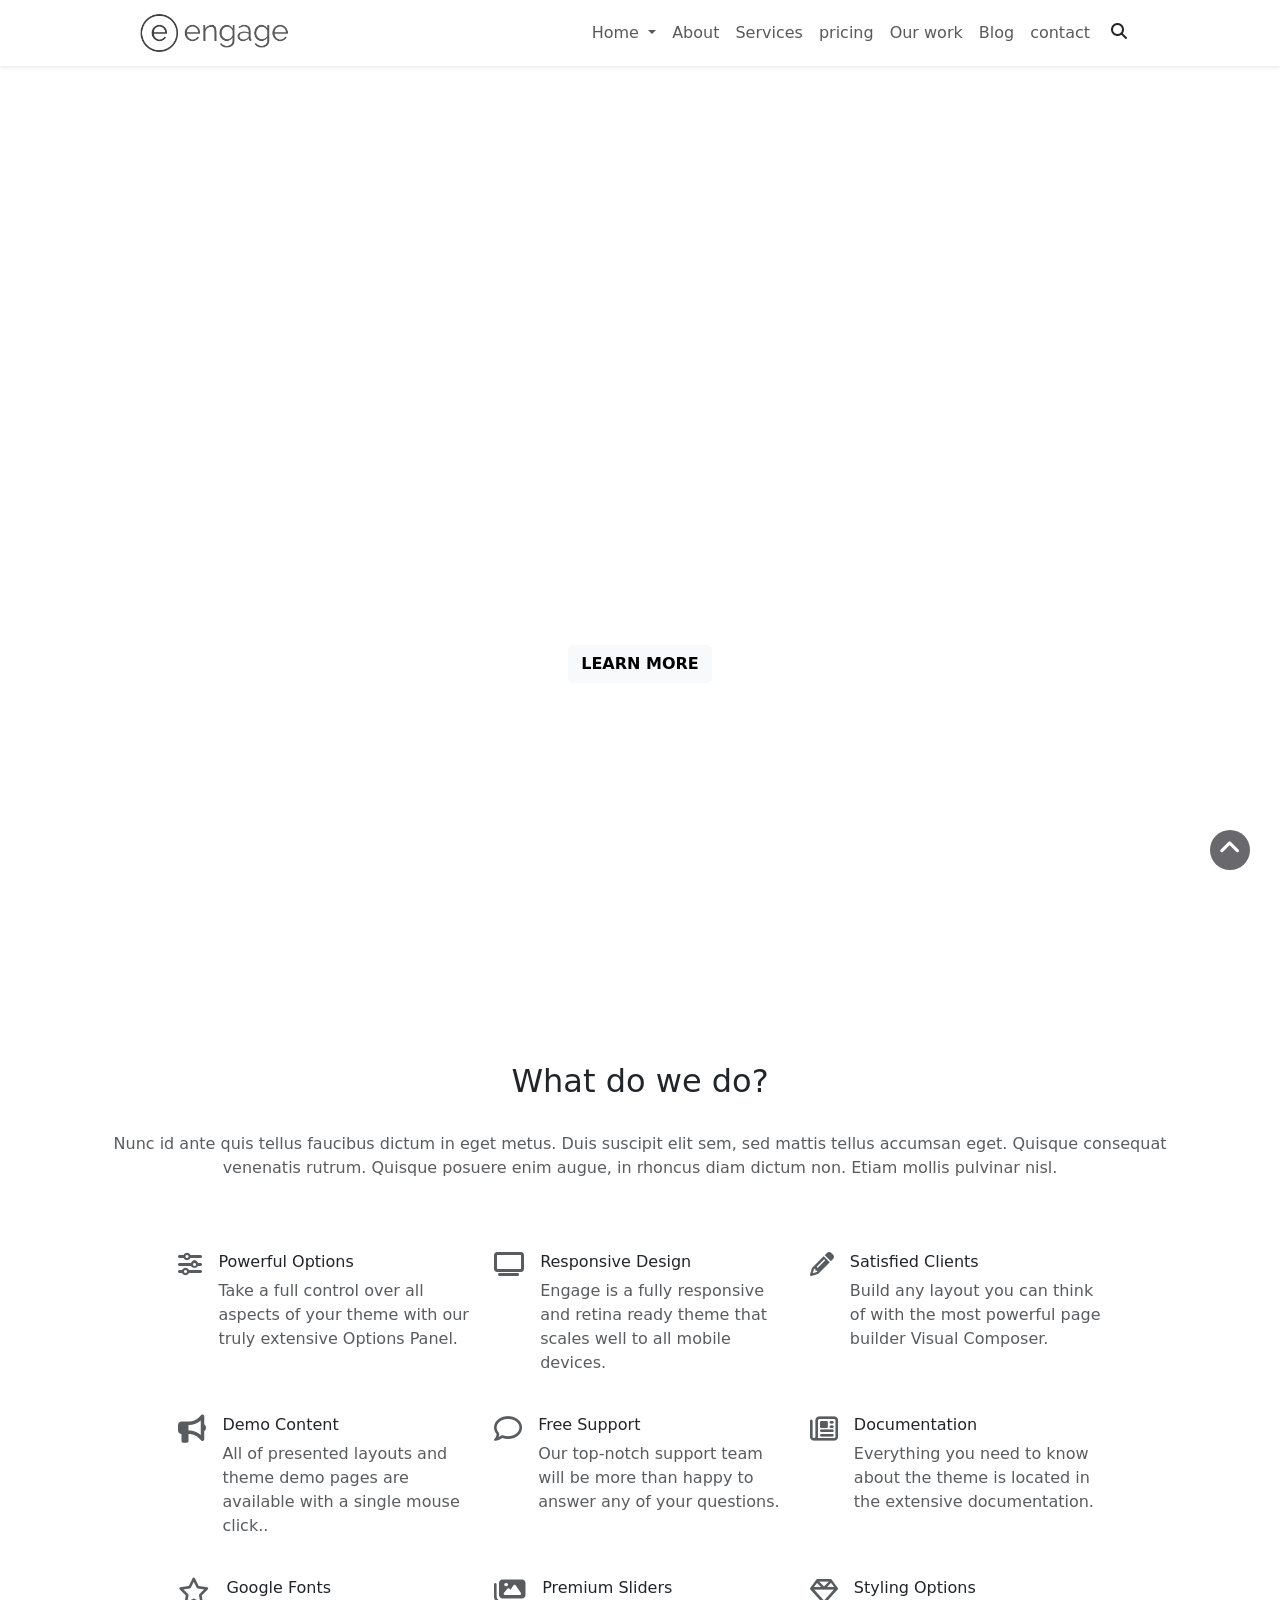
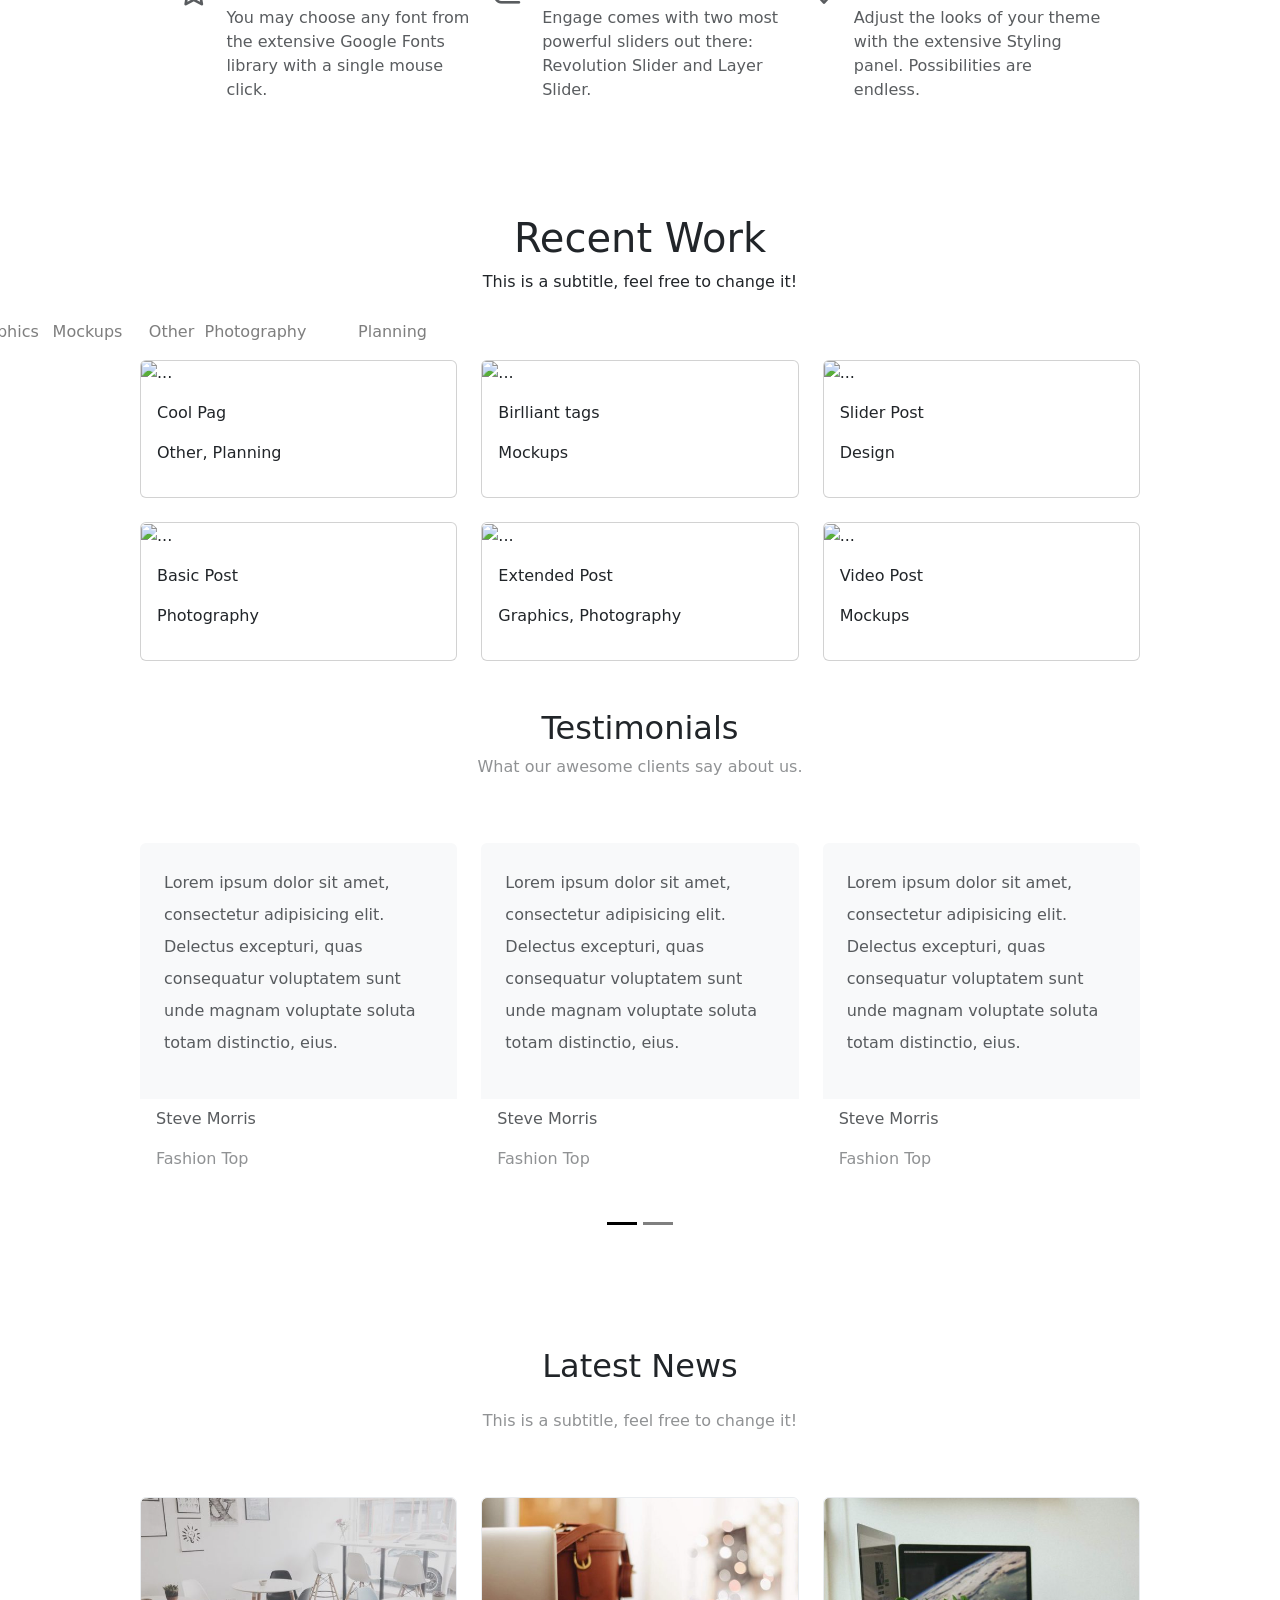
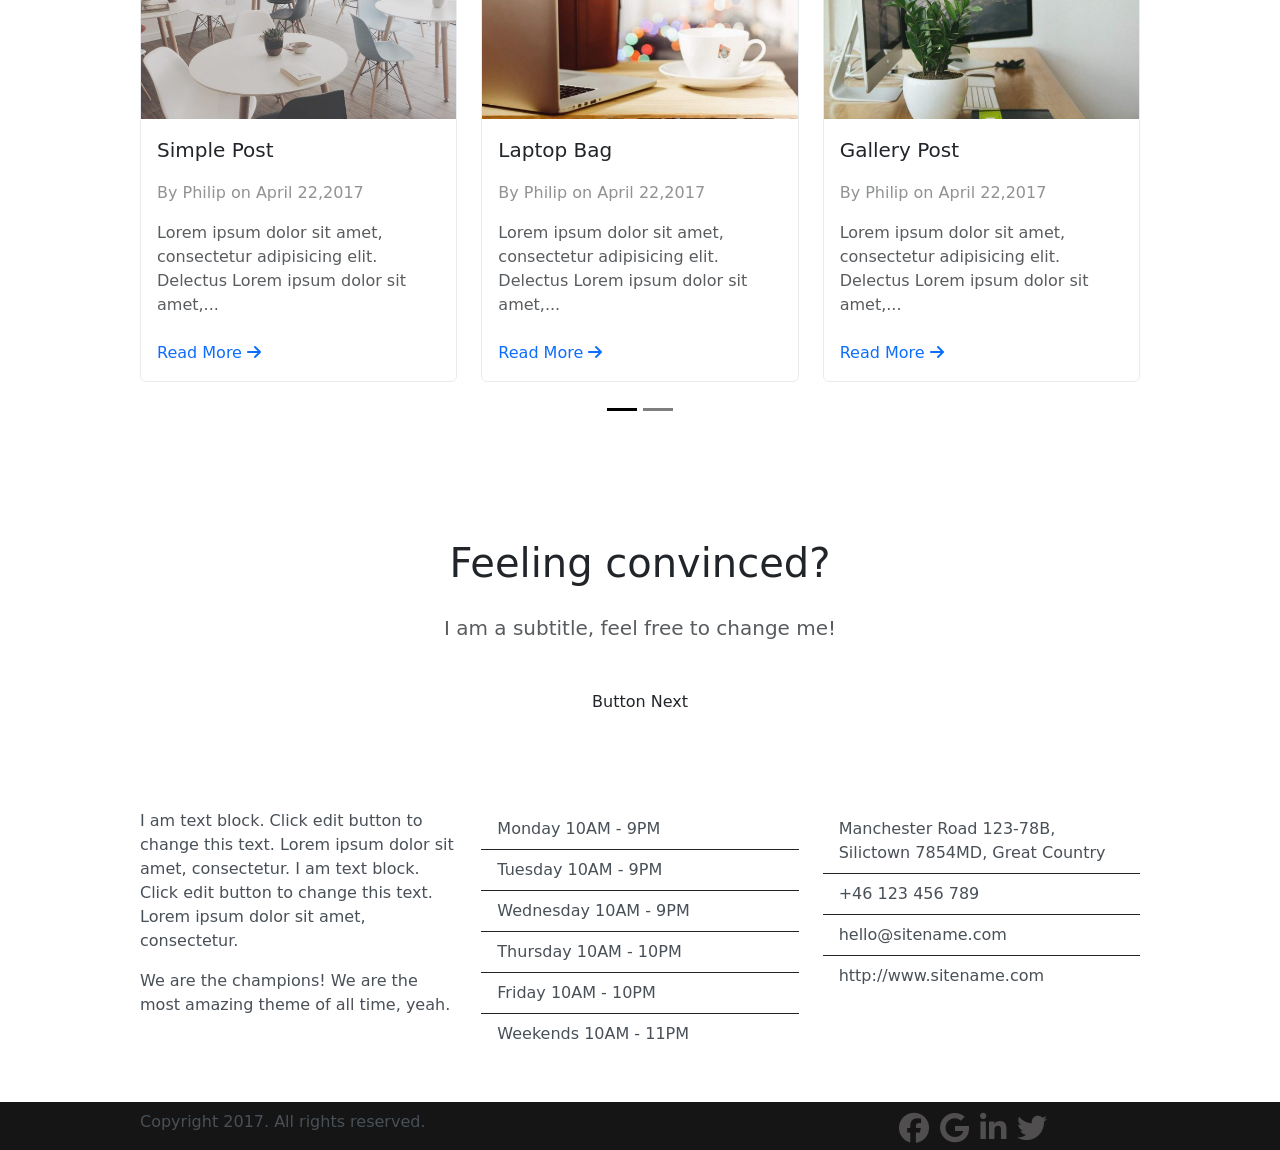
==== commit c34bca49: "Update index.html" ====
--- a/index.html
+++ b/index.html
@@ -3,78 +3,105 @@
 <head>
     <meta charset="UTF-8">
     <meta name="viewport" content="width=device-width, initial-scale=1.0">
-    <title>creative-agency</title>
+    <title>Engage Agency</title>
+    <link rel="preconnect" href="https://fonts.googleapis.com">
+    <link rel="preconnect" href="https://fonts.gstatic.com" crossorigin>
+    <link href="https://fonts.googleapis.com/css2?family=Open+Sans:ital,wght@0,300..800;1,300..800&display=swap" rel="stylesheet">
+    <link rel="stylesheet" href="css/bootstrap.min.css">
     <link rel="stylesheet" href="css/all.min.css">
-    <link rel="stylesheet" href="css/bootstrap.min.css">
     <link rel="stylesheet" href="css/style.css">
 </head>
 <body>
 
-  
-<div id="homenavbar" class="homebar shadow-sm">  
-    <nav class="navbar navbar-expand-lg ">
-            <div class="container">
-                <a class="navbar-brand " href="#home">
-                    <img src="images/logo-dark.png" alt="" width="150px" >
-                </a>
+ <div id="homebar" class="bg-white shadow-sm">
+        <div class="container">
+            <nav class="navbar navbar-expand-lg ">
+        
+                <a class="navbar-brand" href="#"><img src="images/logo-dark.png" alt="" width="150px"></a>
 
                 <button class="navbar-toggler" type="button" data-bs-toggle="collapse" data-bs-target="#navbarSupportedContent" aria-controls="navbarSupportedContent" aria-expanded="false" aria-label="Toggle navigation">
                 <span class="navbar-toggler-icon"></span>
                 </button>
 
-                <div class="collapse navbar-collapse" id="navbarSupportedContent">
-
-                <ul class="navbar-nav ms-auto mb-2 mb-lg-0 ">
-
-                     <li class="nav-item dropdown">
-                        <a class="nav-link dropdown-toggle" href="#" role="button" data-bs-toggle="dropdown" aria-expanded="false">
-                            Home
-                        </a>
-                        <ul class="dropdown-menu">
-                            <li><a class="dropdown-item" href="#">Home </a></li>
-                            <li><a class="dropdown-item" href="#">Home 2</a></li>
-                        </ul>
+            <div class="collapse navbar-collapse" id="navbarSupportedContent">
+                <ul class="navbar-nav ms-auto mb-2 mb-lg-0">
+
+                    <li class="nav-item dropdown">
+                    <a class="nav-link dropdown-toggle" href="#" role="button" data-bs-toggle="dropdown" aria-expanded="false">
+                        Home
+                    </a>
+                    <ul class="dropdown-menu dropdown-menu-dark my-2">
+                        <li><a class="dropdown-item" href="#">Home 1</a></li>
+                        <li><a class="dropdown-item" href="#">Home 2</a></li>
+                        <li><a class="dropdown-item" href="#">Home 3</a></li>
+                        <li><a class="dropdown-item" href="#">Home 4</a></li>
+                    </ul>
+                    </li>
+
+                    <li class="nav-item">
+                    <a class="nav-link" aria-current="page" href="#">About</a>
+                    </li>
+
+                    <li class="nav-item">
+                    <a class="nav-link" href="#">Services</a>
                     </li>
                     <li class="nav-item">
-                    <a class="nav-link" href="#Contact_Details">About</a>
+                    <a class="nav-link" href="#">pricing</a>
                     </li>
-
                     <li class="nav-item">
-                    <a class="nav-link " aria-current="page" href="#div4">Services</a>
+                    <a class="nav-link" href="#">Our work</a>
                     </li>
-
                     <li class="nav-item">
-                    <a class="nav-link " aria-current="page" href="#icons">Pricing</a>
+                    <a class="nav-link" href="#">Blog</a>
                     </li>
-
                     <li class="nav-item">
-                    <a class="nav-link " aria-current="page" href="#Our_Work">Our Work</a>
+                    <a class="nav-link" href="#">contact</a>
                     </li>
 
-                    <li class="nav-item">
-                    <a class="nav-link " aria-current="page" href="#News">News</a>
-                    </li>
-                    
-                </ul>
-                <form class="d-flex ms-2" role="search">
-                    <button class="btn bg-primary rounded-pill text-light px-3 " type="submit">CONTANT</button>
-                </form>
-                
-                </div>
-            </div>
-    </nav>  
+
+                    <div class="model">
+                        <button type="button" class="btn bg-transparent" data-bs-toggle="modal" data-bs-target="#exampleModal">
+                            <i class="fa-solid fa-magnifying-glass homebar_icon"></i>
+                        </button>
+                    </div> 
+                </ul> 
+                  
+            </div> 
+
+                   
+        </nav>      
+    </div>
+</div> 
+
+
+<div class="modal fade" id="exampleModal" tabindex="-1" aria-labelledby="exampleModalLabel" aria-hidden="true">
+  <div class="modal-dialog modal-fullscreen">
+    <div class="modal-content modelbg_color">
+      <div class="modal-header border border-0">     
+        <button type="button" class="btn-close btn-close-white"  data-bs-dismiss="modal" aria-label="Close"></button>
+      </div>
+      <div class="modal-body ">
+        <form class="d-flex m-auto justify-content-center align-items-center  h-100" role="search">
+            <div class="search_cont position-relative w-100 m-auto">
+                <input class="form-control p-5 m-5 w-50 m-auto bg-transparent border-0 border-bottom border-2 text-secondary-emphasis fs-1 border-secondary-subtle rounded-0" type="search" placeholder="Search..." aria-label="Search"/>
+                <button class="btn position-absolute btnposi " type="submit"><i class="fa-solid fa-magnifying-glass homebar_icon"></i></button>
+            </div>
+        </form>
+      </div>
+    </div>
+  </div>
 </div>
 
-<div id="home" class="py-5">
-    <div class="container text-center h-100">
-        <div class="home_content d-flex justify-content-center align-items-center  h-100">
-            <div class="child_home_content">
-                <h1 class="text-light size">Creative Agency</h1>
-                <p class="text-light fs-3 py-2">Welcome to the home of world's brightest ideas.</p>
-                <div class="button">
-                    <button type="button" class="btn btn-light rounded-pill py-3 px-5 ms-2 me-3 ">About Us  </button>
-                    <button type="button" class="btn btn-primary rounded-pill py-3 px-5 ms-2 me-3 btu_home">PORTFOLIO</button>   
-                 </div>
+<div id="home" class="py-5 px-md-5">
+    <div class="container h-100 px-md-5">
+        <div class="perant d-flex justify-content-center align-items-center h-100 pt-5">
+            <div class="child text-center">
+                <p class="fs-4 text-white">Welcome to</p>
+                <p class="h1 display-3 fw-medium text-white">Engage Agency</p>
+                <p class="fs-4 mx-md-5 mx-sm-0 px-lg-5 px-md-5 px-sm-1 pt-3 text-white">We're the biggest, best equipped and most advanced Web Agency in the greater Los Angeles area.</p>
+                <div class="buttons">
+                    <button type="button" class="btn btn-light buttonw fw-semibold mt-2 fontfamily">LEARN MORE</button>
+                </div>
             </div>
         </div>
     </div>
@@ -84,486 +111,843 @@
   <i class="fa-solid fa-angle-up icon"></i>
 </a>
 
-<div id="about" class="py-5">
-    <div class="container h-100 py-3">
-        <div class="row h-100 g-2">
-
-            <div class="col-md-4 col-lg-4 p-md-4 col-sm-6">
+<div id="What_do_we_do" class="p-5">
+
+    <div class="container1 m-auto">
+        <div class="what_do_content text-center padd mt-5">
+            <h2 class=" padd fontSize fontfamily">What do we do?</h2>
+            <p class="padd fontSize1 px-xl-5 px-md-1 px-sm-0 pt-4 text-center text-body-secondary fontfamily">Nunc id ante quis tellus faucibus dictum in eget metus. Duis suscipit elit sem, sed mattis tellus accumsan eget. Quisque consequat venenatis rutrum. Quisque posuere enim augue, in rhoncus diam dictum non. Etiam mollis pulvinar nisl.</p>
+        </div>
+    </div>
+
+    <div class="container h-100">
+        
+        <div class="row g-4 my-5">
+
+            <div class="col-md-6 col-lg-4">
                 <div class="dflex d-flex">
-                    <span><i class="fa-solid fa-sliders pe-2"></i></span>
+                    <span><i class="fa-solid fa-sliders pe-3 text-body-secondary fs-4"></i></span>
                     <div class="contant">
-                        <h5>Powerful Options</h5>
-                        <p class="text-body-secondary">Take a full control over all aspects of your theme with our truly extensive Options Panel.</p>
-                    </div>
-                </div>
-            </div>
-
-            <div class="col-md-6 col-lg-4 p-md-4 col-sm-6">
+                        <h6 class="text-dark"> Powerful Options</h6>
+                        <p class="text-body-secondary fontfamily1">Take a full control over all aspects of your theme with our truly extensive Options Panel.</p>
+                    </div>
+                </div> 
+            </div>
+
+            <div class="col-md-6 col-lg-4">
                 <div class="dflex d-flex">
-                    <span><i class="fa-solid fa-tv pe-2"></i></span>
+                    <span><i class="fa-solid fa-tv pe-3 text-body-secondary fs-4"></i></span>
                     <div class="contant">
-                        <h5>Responsive Design</h5>
-                        <p class="text-body-secondary">Engage is a fully responsive and retina ready theme that scales well to all mobile devices.</p>
-                    </div>
-                </div>                
-            </div>
-
-            <div class="col-md-6 col-lg-4 p-md-4 px-md-5">
-                 <div class="dflex d-flex">
-                    <span> <i class="fa-solid fa-pencil pe-2"></i></span>
+                       <h6 class="text-dark">Responsive Design</h6>
+                       <p class="text-body-secondary fontfamily1">Engage is a fully responsive and retina ready theme that scales well to all mobile devices.</p>
+                    </div>
+                </div> 
+            </div>
+
+            <div class="col-md-6 col-lg-4">
+                <div class="dflex d-flex">
+                    <span><i class="fa-solid fa-pencil pe-3 text-body-secondary fs-4"></i></span>
                     <div class="contant">
-                         <h5>Satisfied Clients</h5>
-                       <p class="text-body-secondary">Build any layout you can think of with the most powerful page builder Visual Composer.</p>
-                    </div>
-                </div>                
-            </div>
+                       <h6 class="text-dark">Satisfied Clients</h6>
+                        <p class="text-body-secondary fontfamily1">Build any layout you can think of with the most powerful page builder Visual Composer.</p>
+                    </div>
+                </div> 
+            </div>
+
+            <div class="col-md-6 col-lg-4">
+                <div class="dflex d-flex">
+                    <span><i class="fa-solid fa-bullhorn pe-3 text-body-secondary fs-3"></i></span>
+                    <div class="contant">
+                        <h6 class="text-dark">Demo Content</h6>
+                        <p class="text-body-secondary">All of presented layouts and theme demo pages are available with a single mouse click..</p>
+                    </div>
+                </div>
+            </div>
+
+            <div class="col-md-6 col-lg-4">
+                <div class="dflex d-flex">
+                    <span><i class="fa-regular fa-comment pe-3 text-body-secondary fs-3"></i></span>
+                    <div class="contant">
+                        <h6 class="text-dark">Free Support</h6>
+                        <p class="text-body-secondary fontfamily1">Our top-notch support team will be more than happy to answer any of your questions.</p>
+                    </div>
+                </div> 
+                
+            </div>
+
+            <div class="col-md-6 col-lg-4">
+                <div class="dflex d-flex">
+                    <span><i class="fa-regular fa-newspaper pe-3 text-body-secondary fs-3"></i></span>
+                    <div class="contant">
+                        <h6 class="text-dark">Documentation</h6>
+                        <p class="text-body-secondary">Everything you need to know about the theme is located in the extensive documentation.</p>
+                    </div>
+                </div>
+                
+            </div>
+
+            <div class="col-md-6 col-lg-4">
+                <div class="dflex d-flex">
+                    <span><i class="fa-regular fa-star pe-3 text-body-secondary fs-3"></i></span>
+                    <div class="contant">
+                        <h6 class="text-dark">Google Fonts</h6>
+                        <p class="text-body-secondary">You may choose any font from the extensive Google Fonts library with a single mouse click.</p>
+                    </div>
+                </div>
+                
+            </div>
+
+            <div class="col-md-6 col-lg-4">
+                <div class="dflex d-flex">
+                    <span><i class="fa-solid fa-images pe-3 text-body-secondary fs-3"></i></span>
+                    <div class="contant">
+                        <h6 class="text-dark">Premium Sliders</h6>
+                        <p class="text-body-secondary">Engage comes with two most powerful sliders out there: Revolution Slider and Layer Slider.</p>
+                    </div>
+                </div>
+                
+            </div>
+
+            <div class="col-md-6 col-lg-4">
+                <div class="dflex d-flex">
+                    <span><i class="fa-regular fa-gem pe-3 text-body-secondary fs-3"></i></span>
+                    <div class="contant">
+                        <h6 class="text-dark">Styling Options</h6>
+                        <p class="text-body-secondary">Adjust the looks of your theme with the extensive Styling panel. Possibilities are endless.</p>
+                    </div>
+                </div>      
+            </div>
+
         </div>
     </div>
 </div>
 
-<div id="Our_Work" class="bg-body-tertiary py-5" >
+<div id="Recent-Work">
     <div class="container h-100">
-
-        <div class="test_content text-center p-md-5">
-            <h2 class="fs-1 fw-bold pt-5">Our Work</h2>
-            <p class="text-body-tertiary fs-4 py-3 h4_test_content">Morbi pellentesque, nisl id semper bibendum, nibh sem fermentum magna, eget commodo leo velit sit amet velit. Aliquam fermentum, lorem.</p>
+        <div class="Recent-Work-content text-center">
+            <h1>Recent Work</h1>
+            <p>This is a subtitle, feel free to change it!</p>
+        </div>
+
+        <div id="carouselExample" class="carousel slide">
+
+            <div class="carousel-indicators position-static">
+                <div class="row g-xl-5 g-lg-5 rowgap">
+                    <div class="col">
+                        <button type="button" data-bs-target="#carouselExample" data-bs-slide-to="0" class="active bg-transparent  btn_look " aria-current="true" aria-label="Slide 1">ShowAll</button>
+                    </div>
+                    <div class="col">
+                       <button type="button" data-bs-target="#carouselExample" data-bs-slide-to="1" class="bg-transparent btn_look  " aria-label="Slide 2">Design</button>
+                    </div>
+                    <div class="col">
+                         <button type="button" data-bs-target="#carouselExample" data-bs-slide-to="2" class="bg-transparent  btn_look " aria-label="Slide 3">Graphics</button>
+                    </div>
+                    <div class="col">
+                        <button type="button" data-bs-target="#carouselExample" data-bs-slide-to="3" class="bg-transparent  btn_look " aria-label="Slide 4">Mockups</button>
+                    </div>
+                    <div class="col">
+                         <button type="button" data-bs-target="#carouselExample" data-bs-slide-to="4" class="bg-transparent  btn_look " aria-label="Slide 5">Other</button>
+                    </div>
+                    <div class="col">
+                         <button type="button" data-bs-target="#carouselExample" data-bs-slide-to="5" class="bg-transparent  btn_look " aria-label="Slide 6">Photography</button>
+                    </div>
+                    <div class="col">
+                         <button type="button" data-bs-target="#carouselExample" data-bs-slide-to="6" class="bg-transparent  btn_look px-5 mx-2" aria-label="Slide 7">Planning</button>
+                    </div>
+                </div>
+            </div>
+
+            <div class="carousel-inner">
+
+                <div class="carousel-item active">
+                    <div id="show-all" class="row g-4 ">
+
+                        <div class="col-md-6 col-lg-4">  
+                            <div class="card"> 
+                                <div class="divimage position-relative overflow-hidden">
+                                    <img src="images/Paper-Pouch-Packaging-MockUp-600x600 (1).jpg" class="card-img-top imghover" alt="..." width="100%">  
+                                    <div class="layer position-absolute w-100 text-center">
+                                        <button type="button" class="btn bg-transparent" data-bs-toggle="modal" data-bs-target="#image1">
+                                            <i class="fa-solid fa-magnifying-glass icons"></i>
+                                        </button>
+                                        <i class="fa-solid fa-paperclip icons"></i>
+                                    </div> 
+                                </div>
+                                <div class="card-body">    
+                                    <p class="card-text">Cool Pag</p>
+                                    <p>Other, Planning</p>
+                                </div>
+
+                                
+                            </div>     
+                        </div>
+
+                        <div class="col-md-6 col-lg-4">
+                            <div class="card ">
+                                <div class="divimage position-relative overflow-hidden">
+                                    <img src="images/tags-600x600 (1).jpg" class="card-img-top imghover" alt="..." width="100%">  
+                                    <div class="layer position-absolute w-100 text-center">
+                                        <button type="button" class="btn bg-transparent" data-bs-toggle="modal" data-bs-target="#image1">
+                                            <i class="fa-solid fa-magnifying-glass icons"></i>
+                                        </button>
+                                        <i class="fa-solid fa-paperclip icons"></i>
+                                    </div> 
+                                </div>
+                                        
+                                <div class="card-body position-relative">
+                                    <p class="card-text">Birlliant tags</p>
+                                    <p>Mockups</p>
+                                </div>                                      
+                            </div>
+                        </div>
+
+                        <div class="col-md-6 col-lg-4">
+                            <div class="card">
+                                <div class="divimage position-relative overflow-hidden">
+                                    <img src="images/Preview-1-600x600 (1).jpg" class="card-img-top imghover" alt="..." width="100%">
+                                    <div class="layer position-absolute w-100 text-center">
+                                        <button type="button" class="btn bg-transparent" data-bs-toggle="modal" data-bs-target="#image1">
+                                            <i class="fa-solid fa-magnifying-glass icons"></i>
+                                        </button>
+                                        <i class="fa-solid fa-paperclip icons"></i>
+                                    </div> 
+                                </div>
+                                <div class="card-body">
+                                    <p class="card-text">Slider Post</p>
+                                    <p>Design</p>
+                                </div>     
+                             </div>
+                                    
+                        </div>
+
+                        <div class="col-md-6 col-lg-4">
+                            <div class="card">
+                                <div class="divimage position-relative overflow-hidden">
+                                    <img src="images/Photorealistic-Magazine-MockUp-2-full-600x600 (1).jpg" class="card-img-top imghover" alt="..." width="100%">
+                                    <div class="layer position-absolute w-100 text-center">
+                                        <button type="button" class="btn bg-transparent" data-bs-toggle="modal" data-bs-target="#image1">
+                                            <i class="fa-solid fa-magnifying-glass icons"></i>
+                                        </button>
+                                        <i class="fa-solid fa-paperclip icons"></i>
+                                    </div> 
+                                </div>
+                                <div class="card-body">
+                                    <p class="card-text">Basic Post</p>
+                                    <p>Photography</p>
+                                </div>
+
+                            </div>
+                        </div>
+
+                        <div class="col-md-6 col-lg-4">
+                                    <div class="card">
+                                        <div class="divimage position-relative overflow-hidden">
+                                            <img src="images/A4-Paper-PSD-MockUp-4-600x600 (1).jpg" class="card-img-top imghover" alt="..." width="100%">
+                                            <div class="layer position-absolute w-100 text-center">
+                                                <button type="button" class="btn bg-transparent" data-bs-toggle="modal" data-bs-target="#image1">
+                                                    <i class="fa-solid fa-magnifying-glass icons"></i>
+                                                </button>
+                                                <i class="fa-solid fa-paperclip icons"></i>
+                                            </div> 
+                                        </div>
+                                        
+                                        <div class="card-body">
+                                            <p class="card-text">Extended Post</p>
+                                            <p>Graphics, Photography</p>
+                                        </div>
+                                    </div>
+                        </div>
+
+                        <div class="col-md-6 col-lg-4">
+                                    <div class="card">
+                                        <div class="divimage position-relative overflow-hidden">
+                                            <img src="images/Shopping-Bag-PSD-MockUp-2-600x600 (1).jpg" class="card-img-top imghover" alt="..." width="100%">
+                                            <div class="layer position-absolute w-100 text-center">
+                                                <button type="button" class="btn bg-transparent" data-bs-toggle="modal" data-bs-target="#image1">
+                                                    <i class="fa-solid fa-magnifying-glass icons"></i>
+                                                </button>
+                                                <i class="fa-solid fa-paperclip icons"></i>
+                                            </div> 
+                                        </div>
+                                        <div class="card-body">
+                                            <p class="card-text">Video Post</p>
+                                            <p>Mockups</p>
+                                        </div>
+                                    </div>
+                        </div>
+                    </div>
+                </div>
+
+                <div class="carousel-item">
+                     <div id="design-n" class="row">
+                         <div class="col-md-6 col-lg-4">
+                            <div class="card">
+                                <div class="divimage position-relative overflow-hidden">
+                                          <img src="images/Preview-1-600x600 (1).jpg" class="card-img-top imghover" alt="...">
+                                            <div class="layer position-absolute w-100 text-center">
+                                                <button type="button" class="btn bg-transparent" data-bs-toggle="modal" data-bs-target="#image1">
+                                                    <i class="fa-solid fa-magnifying-glass icons"></i>
+                                                </button>
+                                                <i class="fa-solid fa-paperclip icons"></i>
+                                            </div> 
+                                </div>
+                                
+                                <div class="card-body">
+                                    <p class="card-text">Slider Post</p>
+                                    <p>Design</p>
+                                </div>
+                            </div>      
+                        </div>
+                    </div>
+                </div>
+
+                <div class="carousel-item">
+                    <div id="Graphics" class="row">
+                        <div class="col-md-6 col-lg-4">
+                                <div class="card">
+                                    <div class="divimage position-relative overflow-hidden">
+                                           <img src="images/A4-Paper-PSD-MockUp-4-600x600 (1).jpg" class="card-img-top imghover" alt="...">
+                                            <div class="layer position-absolute w-100 text-center">
+                                                <button type="button" class="btn bg-transparent" data-bs-toggle="modal" data-bs-target="#image1">
+                                                    <i class="fa-solid fa-magnifying-glass icons"></i>
+                                                </button>
+                                                <i class="fa-solid fa-paperclip icons"></i>
+                                            </div> 
+                                    </div>
+                                    
+                                <div class="card-body">
+                                    <p class="card-text">Extended Post</p>
+                                    <p>Graphics, Photography</p>
+                                </div>
+                            </div>
+                        </div>
+                    </div>
+                </div>
+
+                <div class="carousel-item">
+                    <div id="Mockups" class="row">
+                        <div class="col-md-6 col-lg-4">
+                                <div class="card ">
+                                    <div class="divimage position-relative overflow-hidden">
+                                          <img src="images/tags-600x600 (1).jpg" class="card-img-top imghover" alt="...">
+                                            <div class="layer position-absolute w-100 text-center">
+                                                <button type="button" class="btn bg-transparent" data-bs-toggle="modal" data-bs-target="#image1">
+                                                    <i class="fa-solid fa-magnifying-glass icons"></i>
+                                                </button>
+                                                <i class="fa-solid fa-paperclip icons"></i>
+                                            </div> 
+                                    </div>
+                                    
+                                <div class="card-body position-relative">
+                                    <p class="card-text">Birlliant tags</p>
+                                    <p>Mockups</p>
+                                </div>        
+                            </div>
+                        </div>
+                        <div class="col-md-6 col-lg-4">
+                            <div class="card">
+                                <div class="divimage position-relative overflow-hidden">
+                                          <img src="images/Shopping-Bag-PSD-MockUp-2-600x600 (1).jpg" class="card-img-top imghover" alt="...">
+                                            <div class="layer position-absolute w-100 text-center">
+                                                <button type="button" class="btn bg-transparent" data-bs-toggle="modal" data-bs-target="#image1">
+                                                    <i class="fa-solid fa-magnifying-glass icons"></i>
+                                                </button>
+                                                <i class="fa-solid fa-paperclip icons"></i>
+                                            </div> 
+                                    </div>
+                                
+                                <div class="card-body">
+                                    <p class="card-text">Video Post</p>
+                                    <p>Mockups</p>
+                                </div>
+                            </div>
+                        </div>
+                    </div>
+                </div>
+
+                <div class="carousel-item">
+                        <div id="Other" class="row">
+                            <div class="col-md-6 col-lg-4">  
+                                <div class="card"> 
+                                    <div class="divimage position-relative overflow-hidden">
+                                          <img src="images/Paper-Pouch-Packaging-MockUp-600x600 (1).jpg" class="card-img-top imghover" alt="..." width="100%">
+                                            <div class="layer position-absolute w-100 text-center">
+                                                <button type="button" class="btn bg-transparent" data-bs-toggle="modal" data-bs-target="#image1">
+                                                    <i class="fa-solid fa-magnifying-glass icons"></i>
+                                                </button>
+                                                <i class="fa-solid fa-paperclip icons"></i>
+                                            </div> 
+                                    </div>
+                                    <div class="card-body">    
+                                        <p class="card-text">Cool Pag</p>
+                                        <p>Other, Planning</p>
+                                    </div>
+                                </div>
+                            </div>
+                        </div>
+                </div>
+
+                <div class="carousel-item">
+                    <div id="Photography" class="row">
+                        <div class="col-md-6 col-lg-4">
+                                <div class="card">
+                                    <div class="divimage position-relative overflow-hidden">
+                                         <img src="images/Photorealistic-Magazine-MockUp-2-full-600x600 (1).jpg" class="card-img-top imghover" alt="...">
+                                            <div class="layer position-absolute w-100 text-center">
+                                                <button type="button" class="btn bg-transparent" data-bs-toggle="modal" data-bs-target="#image1">
+                                                    <i class="fa-solid fa-magnifying-glass icons"></i>
+                                                </button>
+                                                <i class="fa-solid fa-paperclip icons"></i>
+                                            </div> 
+                                    </div>
+                                    
+                                    <div class="card-body">
+                                        <p class="card-text">Basic Post</p>
+                                        <p>Photography</p>
+                                    </div>
+                                    
+                                </div>
+                        </div>
+
+                            <div class="col-md-6 col-lg-4">
+                                <div class="card">
+                                    <div class="divimage position-relative overflow-hidden">
+                                         <img src="images/A4-Paper-PSD-MockUp-4-600x600 (1).jpg" class="card-img-top imghover" alt="...">
+                                            <div class="layer position-absolute w-100 text-center">
+                                                <button type="button" class="btn bg-transparent" data-bs-toggle="modal" data-bs-target="#image1">
+                                                    <i class="fa-solid fa-magnifying-glass icons"></i>
+                                                </button>
+                                                <i class="fa-solid fa-paperclip icons"></i>
+                                            </div> 
+                                    </div>
+                                    <div class="card-body">
+                                        <p class="card-text">Extended Post</p>
+                                        <p>Graphics, Photography</p>
+                                    </div>
+                                </div>
+                            </div>
+                        </div>
+                </div>
+
+                <div class="carousel-item">
+                    <div id="Planning" class="row">
+                        <div class="col-md-6 col-lg-4">  
+                            <div class="card"> 
+                                <div class="divimage position-relative overflow-hidden">
+                                         <img src="images/Paper-Pouch-Packaging-MockUp-600x600 (1).jpg" class="card-img-top imghover" alt="..." width="100%">
+                                            <div class="layer position-absolute w-100 text-center">
+                                                <button type="button" class="btn bg-transparent" data-bs-toggle="modal" data-bs-target="#image1">
+                                                    <i class="fa-solid fa-magnifying-glass icons"></i>
+                                                </button>
+                                                <i class="fa-solid fa-paperclip icons"></i>
+                                            </div> 
+                                    </div>
+                                <div class="card-body">    
+                                    <p class="card-text">Cool Pag</p>
+                                    <p>Other, Planning</p>
+                                </div>
+
+                            </div>
+                        </div>
+                    </div>
+                </div>
+
+            </div>
+
+        </div>   
+    </div>
+</div>
+
+<div class="models-container">
+    <div class="modal fade" id="image2" data-bs-backdrop="static" data-bs-keyboard="false" tabindex="-1" aria-labelledby="image2Label" aria-hidden="true">
+                <div class="modal-dialog modelimg-witdh">
+
+                    <div class="modal-content bg-transparent border-0">
+                    <div class="modal-header border-0">
+                        <button type="button" class="btn-close btn-close-white" data-bs-dismiss="modal" aria-label="Close"></button>
+                    </div>
+                    <div class="modal-body w-100 "> 
+                            <img src="images/tags-600x600 (1).jpg" alt="..." width="100%">
+                    </div>
+                    </div>
+                </div>
+            </div>
+
+    <div class="modal fade" id="image1" data-bs-backdrop="static" data-bs-keyboard="false" tabindex="-1" aria-labelledby="image1Label" aria-hidden="true">
+                <div class="modal-dialog modelimg-witdh">
+
+                    <div class="modal-content bg-transparent border-0">
+                    <div class="modal-header border-0">
+                        <button type="button" class="btn-close btn-close-white" data-bs-dismiss="modal" aria-label="Close"></button>
+                    </div>
+                    <div class="modal-body w-100 "> 
+                            <img src="images/Paper-Pouch-Packaging-MockUp-600x600 (1).jpg" alt="" width="100%">
+                    </div>
+                    </div>
+                </div>
+        </div>
+
+    <div class="modal fade" id="image3" data-bs-backdrop="static" data-bs-keyboard="false" tabindex="-1" aria-labelledby="image3Label" aria-hidden="true">
+                <div class="modal-dialog modelimg-witdh">
+
+                    <div class="modal-content bg-transparent border-0">
+                    <div class="modal-header border-0">
+                        <button type="button" class="btn-close btn-close-white" data-bs-dismiss="modal" aria-label="Close"></button>
+                    </div>
+                    <div class="modal-body w-100 "> 
+                            <img src="images/Preview-1-600x600 (1).jpg" alt="" width="100%">
+                    </div>
+                    </div>
+                </div>
+        </div>
+    <div class="modal fade" id="image4" data-bs-backdrop="static" data-bs-keyboard="false" tabindex="-1" aria-labelledby="image4Label" aria-hidden="true">
+                <div class="modal-dialog modelimg-witdh">
+
+                    <div class="modal-content bg-transparent border-0">
+                    <div class="modal-header border-0">
+                        <button type="button" class="btn-close btn-close-white" data-bs-dismiss="modal" aria-label="Close"></button>
+                    </div>
+                    <div class="modal-body w-100 "> 
+                            <img src="images/Photorealistic-Magazine-MockUp-2-full-600x600 (1).jpg" alt="" width="100%">
+                    </div>
+                    </div>
+                </div>
+    </div>
+    <div class="modal fade" id="image5" data-bs-backdrop="static" data-bs-keyboard="false" tabindex="-1" aria-labelledby="image5Label" aria-hidden="true">
+                <div class="modal-dialog modelimg-witdh">
+
+                    <div class="modal-content bg-transparent border-0">
+                    <div class="modal-header border-0">
+                        <button type="button" class="btn-close btn-close-white" data-bs-dismiss="modal" aria-label="Close"></button>
+                    </div>
+                    <div class="modal-body w-100 "> 
+                            <img src="images/A4-Paper-PSD-MockUp-4-600x600 (1).jpg" alt="" width="100%">
+                    </div>
+                    </div>
+                </div>
+    </div>
+    <div class="modal fade" id="image6" data-bs-backdrop="static" data-bs-keyboard="false" tabindex="-1" aria-labelledby="image6Label" aria-hidden="true">
+                <div class="modal-dialog modelimg-witdh">
+
+                    <div class="modal-content bg-transparent border-0">
+                    <div class="modal-header border-0">
+                        <button type="button" class="btn-close btn-close-white" data-bs-dismiss="modal" aria-label="Close"></button>
+                    </div>
+                    <div class="modal-body w-100 "> 
+                            <img src="images/Shopping-Bag-PSD-MockUp-2-600x600 (1).jpg" alt="" width="100%">
+                    </div>
+                    </div>
+                </div>
+    </div>
+</div>
+
+
+
+
+<div id="Testimonials" class="py-5">
+    <div class="container h-100">
+         <div class="test_content text-cent text-center">
+            <h2>Testimonials</h2>
+            <p class="text-body-tertiary p-size">What our awesome clients say about us.</p>
         </div>
 
         <div id="carouselExampleIndicators" class="carousel slide">
-        <div class="carousel-inner">
-
-            <div class="carousel-item active">
-                 <div class="row g-3">
-                    <div class="col-md-6 col-lg-4">
-                        <div class="card border-0 rounded overflow-hidden">
-                            <div class="card-body bg-body-tertiary position-relative p-0">
-                                <img src="images/Paper-Pouch-Packaging-MockUp-600x600.jpg" alt="" class="w-100">
-                                <div class="layer position-absolute">
-                                    <div class="divcontant h-50  d-flex justify-content-center align-items-center">
-                                         <p class="text-center w-50">Cool Bag</p>
-                                    </div>
-                                   
-                                </div>
-                            </div>
-                        </div>
-                    </div>
-                    <div class="col-md-6 col-lg-4">
-                        <div class="card border-0 rounded overflow-hidden">
-                            <div class="card-body bg-body-tertiary position-relative p-0">
-                                <img src="images/tags-600x600.jpg" alt="" class="w-100">
-                                <div class="layer position-absolute">
-                                    <div class="divcontant h-50  d-flex justify-content-center align-items-center">
-                                         <p class="text-center w-50">Birlliant tags</p>
-                                    </div>
-                                </div>
-                            </div>
-                        </div>
-                    </div>
-                    <div class="col-md-6 col-lg-4">
-                        <div class="card border-0 rounded overflow-hidden">
-                            <div class="card-body bg-body-tertiary position-relative p-0">
-                                <img src="images/Preview-1-600x600.jpg" alt="" class="w-100">
-                                
-                                <div class="layer position-absolute">
-                                    <div class="divcontant h-50  d-flex justify-content-center align-items-center">
-                                         <p class="text-center w-50">Slider Post</p>
-                                    </div>
-                                </div>
-                            </div>
-                        </div>
-                    </div>
-                </div>
-            </div>
-
-            <div class="carousel-item ">
-                
-                <div class="row g-3">
-                    <div class="col-md-6 col-lg-4">
-                        <div class="card border-0 rounded overflow-hidden">
-                            <div class="card-body bg-body-tertiary position-relative p-0">
-                                <img src="images/Photorealistic-Magazine-MockUp-2-full-600x600.jpg" alt="" class="w-100">
-                                <div class="layer position-absolute">
-                                    <div class="divcontant h-50  d-flex justify-content-center align-items-center">
-                                         <p class="text-center w-50">Cool Bag</p>
-                                    </div>
-                                </div>
-                            </div>
-                        </div>
-                    </div>
-                    <div class="col-md-6 col-lg-4">
-                        <div class="card border-0 rounded overflow-hidden">
-                            <div class="card-body bg-body-tertiary position-relative p-0">
-                                <img src="images/A4-Paper-PSD-MockUp-4-600x600.jpg" alt="" class="w-100">
-                                <div class="layer position-absolute">
-                                    <div class="divcontant h-50  d-flex justify-content-center align-items-center">
-                                         <p class="text-center w-50">Birlliant tags</p>
-                                    </div>
-                                </div>
-                            </div>
-                        </div>
-                    </div>
-                    <div class="col-md-6 col-lg-4">
-                        <div class="card border-0 rounded overflow-hidden">
-                            <div class="card-body bg-body-tertiary position-relative p-0">
-                                <img src="images/Shopping-Bag-PSD-MockUp-2-600x600.jpg" alt="" class="w-100">
-                                <div class="layer position-absolute">
-                                    <div class="divcontant h-50  d-flex justify-content-center align-items-center">
-                                         <p class="text-center w-50">Slider Post</p>
-                                    </div>
-                                </div>
-                            </div>
-                        </div>
-                    </div>
-                </div>
-            </div>
-
-            <div class="carousel-item ">
-                 <div class="row g-3">
-                    <div class="col-md-6 col-lg-4">
-                        <div class="card border-0 rounded overflow-hidden">
-                            <div class="card-body bg-body-tertiary position-relative p-0">
-                                <img src="images/Ceramic-Bottles-PSD-Mockups-full-600x600.jpg" alt="" class="w-100">
-                                <div class="layer position-absolute">
-                                    <div class="divcontant h-50  d-flex justify-content-center align-items-center">
-                                         <p class="text-center w-50">Slider Post</p>
-                                    </div>
-                                </div>
-                            </div>
-                        </div>
-                    </div>
-                    <div class="col-md-6 col-lg-4">
-                        <div class="card border-0 rounded overflow-hidden">
-                            <div class="card-body bg-body-tertiary position-relative p-0">
-                                <img src="images/Paper-Pouch-Packaging-MockUp-600x600.jpg" alt="" class="w-100">
-                                <div class="layer position-absolute"><div class="divcontant h-50  d-flex justify-content-center align-items-center">
-                                         <p class="text-center w-50">Cool Bag</p>
-                                    </div>
-                                </div>
-                            </div>
-                        </div>
-                    </div>
-                    <div class="col-md-6 col-lg-4">
-                        <div class="card border-0 rounded overflow-hidden">
-                            <div class="card-body bg-body-tertiary position-relative p-0">
-                                <img src="images/tags-600x600.jpg" alt="" class="w-100">
-                                <div class="layer position-absolute">
-                                    <div class="divcontant h-50  d-flex justify-content-center align-items-center">
-                                         <p class="text-center w-50">Birlliant tags</p>
-                                    </div>
-                                </div>
-                            </div>
-                        </div>
-                    </div>
-
-                </div>
-            </div>
-
-        </div>
-        <div class="carousel-indicators position-static">
-            <button type="button" data-bs-target="#carouselExampleIndicators" data-bs-slide-to="0" class="active bg-black rounded_splider" aria-current="true" aria-label="Slide 1"></button>
-            <button type="button" data-bs-target="#carouselExampleIndicators" data-bs-slide-to="1" aria-label="Slide 2" class="bg-black rounded_splider"></button>
-            <button type="button" data-bs-target="#carouselExampleIndicators" data-bs-slide-to="2" aria-label="Slide 3" class="bg-black rounded_splider"></button>
-        </div>
-
-        </div>
-
-        <div class="button_Our_work text-center">
-            <button type="button" class="btn btn-primary rounded-pill py-4 px-5 my-5 fw-bold m-auto btu_Our_work">VIEW ALL</button>
-        </div>
-
-    </div>
-</div>
-
-
-<div id="div4" class="py-5">
-     <div class="container h-100">
-         <div class="div4_icon text-center">
-           <i class="fa-regular fa-comment icon"></i>
-        </div>
-
-        <div id="carouselExampleIndi" class="carousel slide">
-            <div class="carousel-inner">
-
-                <div class="carousel-item active ">
-                    <div class="row">
-                        <div class="col-md-12">
-                            <div class="card border-0 rounded overflow-hidden bg-transparent">
-                                <div class="card-body text-center px-md-5 py-md-5">
-                                    <p class="text-center text-light-emphasis fs-2 ">"Per seacula quarta decima et quinta decima. 
-                                        Modo typi, qui nunc nobis videntur parum clari, fiant sollemnes in futurum quarta decima.
-                                         Lorem ipsum dolorum have a great day."
-                                    </p>
-                                </div>
-                                <div class="card-footer text-center border-0 bg-transparent">
-                                    <p class="text-white fs-5 fw-medium">Steve Morris</p>
-                                    <p class="text-dark-emphasis fs-6 fw-medium">Fashion Top</p>
-                                </div>
-                            </div>
-                        </div>
-                    </div>
-                </div>
-
-                <div class="carousel-item ">   
-                    <div class="row">
-                        <div class="col-md-12">
-                            <div class="card border-0 rounded overflow-hidden bg-transparent ">
-                                <div class="card-body text-center px-md-5 py-md-5">
-                                    <p class="text-center text-light-emphasis fs-2">"Per seacula quarta decima et quinta decima. 
-                                        Modo typi, qui nunc nobis videntur parum clari, fiant sollemnes in futurum quarta decima.
-                                         Lorem ipsum dolorum have a great day."
-                                    </p>
-                                </div>
-                                <div class="card-footer text-center border-0 ">
-                                    <p class="text-white fs-5 fw-medium">Steve Morris</p>
-                                    <p class="text-light-emphasis fs-6 fw-medium ">Fashion Top</p>
-                                </div>
-                            </div>
-                        </div>
-                    </div>
-                </div>
-
-                <div class="carousel-item ">
-                    <div class="row">
-                        <div class="col-md-12">
-                            <div class="card border-0 rounded overflow-hidden bg-transparent ">
-                                <div class="card-body text-center px-md-5 py-md-5">
-                                    <p class="text-center text-light-emphasis fs-2">"Per seacula quarta decima et quinta decima. 
-                                        Modo typi, qui nunc nobis videntur parum clari, fiant sollemnes in futurum quarta decima.
-                                         Lorem ipsum dolorum have a great day."
-                                    </p>
-                                </div>
-                                <div class="card-footer text-center border-0 ">
-                                    <p class="text-white fs-5 fw-medium">Steve Morris</p>
-                                    <p class="text-light-emphasis fs-6 fw-medium ">Fashion Top</p>
-                                </div>
-                            </div>
-                        </div>
-                    </div>
-                </div>
-                <div class="carousel-item ">
-                    <div class="row">
-                        <div class="col-md-12">
-                            <div class="card border-0 rounded overflow-hidden bg-transparent ">
-                                <div class="card-body text-center px-md-5 py-md-5">
-                                    <p class="text-center text-light-emphasis fs-2">"Per seacula quarta decima et quinta decima. 
-                                        Modo typi, qui nunc nobis videntur parum clari, fiant sollemnes in futurum quarta decima.
-                                         Lorem ipsum dolorum have a great day."
-                                    </p>
-                                </div>
-                                <div class="card-footer text-center border-0 ">
-                                    <p class="text-white fs-5 fw-medium">Steve Morris</p>
-                                    <p class="text-light-emphasis fs-6 fw-medium ">Fashion Top</p>
-                                </div>
-                            </div>
-                        </div>
-                    </div>
-                </div>
-
-            </div>
-            <div class="carousel-indicators position-static">
-                <button type="button" data-bs-target="#carouselExampleIndi" data-bs-slide-to="0" class="active bg-black rounded_splider" aria-current="true" aria-label="Slide 1"></button>
-                <button type="button" data-bs-target="#carouselExampleIndi" data-bs-slide-to="1" aria-label="Slide 2" class="bg-black rounded_splider"></button>
-                <button type="button" data-bs-target="#carouselExampleIndi" data-bs-slide-to="2" aria-label="Slide 3" class="bg-black rounded_splider"></button>
-                <button type="button" data-bs-target="#carouselExampleIndi" data-bs-slide-to="3" aria-label="Slide 4" class="bg-black rounded_splider"></button>
-            </div>
-
-        </div>
-     </div>
-</div>
-
-<div id="News" class="py-5">
-     <div class="container h-100">
-
-        <div class="News_heading text-center py-5">
-          <h1 class="fs-1 fw-bold">Latest News</h1>
-        </div>
-
-        <div id="carousel" class="carousel slide py-3">
+            
             <div class="carousel-inner">
                 <div class="carousel-item active">
-                    <div class="row g-3">
-                        <div class="col-md-6 col-lg-4">
-                                <div class="card border-0 rounded overflow-hidden">
-                                    <div class="card-body px-md-4 bg-white">
-                                        <h5 class="fw-bold ">Simple Post</h5>
-                                        <p class="text-body-secondary lh-lg fs-5 ">Lorem ipsum dolor sit amet, consectetur adipisicing elit. Delectus excepturi,
-                                            quas consequatur,...
-                                        </p>
-                                        <a href="#" class="card-link text-decoration-none colorhover readhover">Read more <i class="fa-solid fa-arrow-right news_icon"></i></a>
-                                    </div>
-                                </div>
-                        </div>
-                        <div class="col-md-6 col-lg-4">
-                                <div class="card border-0 rounded overflow-hidden">
-                                    <div class="card-body bg-white px-md-4">
-                                        <h5 class="fw-bold ">Laptop Bag</h5>
-                                        <p class="text-body-secondary lh-lg fs-5 ">Lorem ipsum dolor sit amet, consectetur adipisicing elit. Delectus excepturi,
-                                            quas consequatur,...
-                                        </p>
-                                        <a href="#" class="card-link text-decoration-none readhover">Read more <i class="fa-solid fa-arrow-right news_icon"></i></a>
-                                    </div>
-                                </div>
-                        </div>
-                        <div class="col-md-6 col-lg-4">
-                                <div class="card border-0 rounded overflow-hidden">
-                                    <div class="card-body bg-white px-md-4 ">
-                                        <h5 class="fw-bold ">Gallery Post</h5>
-                                        <p class="text-body-secondary lh-lg fs-5 ">Lorem ipsum dolor sit amet, consectetur adipisicing elit. Delectus excepturi,
-                                            quas consequatur,...
-                                        </p>
-                                        <a href="#" class="card-link text-decoration-none readhover">Read more <i class="fa-solid fa-arrow-right news_icon"></i></a>
-                                    </div>
-                                </div>
-                        </div>
-                    </div>
-                </div>
-                <div class="carousel-item ">
-                    <div class="row g-3">
-
-                            <div class="col-md-6 col-lg-4">
-                                <div class="card border-0 rounded overflow-hidden">
-                                    <div class="card-body px-md-4 bg-white">
-                                        <h5 class="fw-bold ">Basic Post</h5>
-                                        <p class="text-body-secondary lh-lg fs-5 ">Lorem ipsum dolor sit amet, consectetur adipisicing elit. Delectus excepturi,
-                                            quas consequatur,...
-                                        </p>
-                                        <a href="#" class="card-link text-decoration-none readhover">Read more <i class="fa-solid fa-arrow-right news_icon"></i></a>
-                                    </div>
-                                </div>
-                            </div>
-                            
-                            <div class="col-md-6 col-lg-4">
-                                <div class="card border-0 rounded overflow-hidden">
-                                    <div class="card-body bg-white px-md-4">
-                                        <h5 class="fw-bold ">Quote Post</h5>
-                                        <p class="text-body-secondary lh-lg fs-5 ">Lorem ipsum dolor sit amet, consectetur adipisicing elit. Delectus excepturi,
-                                            quas consequatur,...
-                                        </p>
-                                        <a href="#" class="card-link text-decoration-none readhover">Read more <i class="fa-solid fa-arrow-right news_icon"></i></a>
-                                    </div>
-                                </div>
-                            </div>
-                            <div class="col-md-6 col-lg-4">
-                                <div class="card border-0 rounded overflow-hidden">
-                                    <div class="card-body bg-white px-md-4 ">
-                                        <h5 class="fw-bold ">Simple Post</h5>
-                                        <p class="text-body-secondary lh-lg fs-5 ">Lorem ipsum dolor sit amet, consectetur adipisicing elit. Delectus excepturi,
-                                            quas consequatur,...
-                                        </p>
-                                        <a href="#" class="card-link text-decoration-none readhover">Read more <i class="fa-solid fa-arrow-right news_icon"></i></a>
-                                    </div>
-                                </div>
-                            </div>
-
-
-                    </div>
-                </div>
-            </div>
-
-            <div class="carousel-indicators position-static">
-                <button type="button" data-bs-target="#carousel" data-bs-slide-to="0" class="active bg-black rounded_splider" aria-current="true" aria-label="Slide 1"></button>
-                <button type="button" data-bs-target="#carousel" data-bs-slide-to="1" aria-label="Slide 2" class="bg-black rounded_splider"></button>
-            </div>
-        </div>
-
-     </div>
+                    <div class="row py-5">
+                        <div class="col-md-6 col-lg-4">
+                            <div class="card border-0 rounded overflow-hidden">
+                                <div class="card-body bg-body-tertiary p-4">
+                                    <p class="text-body-secondary fs-6 lh-lg">Lorem ipsum dolor sit amet, consectetur adipisicing elit. Delectus excepturi,
+                                        quas consequatur voluptatem sunt unde magnam voluptate soluta totam distinctio, eius.
+                                    </p>
+                                </div>
+                                <div class="card-footer border-0 bg-white">
+                                        <p class="text-body-secondary">Steve Morris</p>
+                                        <p class="text-body-tertiary">Fashion Top</p>
+                                </div>
+                            </div>
+                        </div>
+                        <div class="col-md-6 col-lg-4">
+                            <div class="card border-0 rounded overflow-hidden">
+                                <div class="card-body bg-body-tertiary p-4">
+                                    <p class="text-body-secondary fs-6 lh-lg">Lorem ipsum dolor sit amet, consectetur adipisicing elit. Delectus excepturi,
+                                        quas consequatur voluptatem sunt unde magnam voluptate soluta totam distinctio, eius.
+                                    </p>
+                                </div>
+                                <div class="card-footer border-0 bg-white">
+                                        <p class="text-body-secondary">Steve Morris</p>
+                                        <p class="text-body-tertiary">Fashion Top</p>
+                                </div>
+                            </div>
+                        </div>
+                        <div class="col-md-6 col-lg-4">
+                            <div class="card border-0 rounded overflow-hidden">
+                                <div class="card-body bg-body-tertiary p-4">
+                                    <p class="text-body-secondary fs-6 lh-lg">Lorem ipsum dolor sit amet, consectetur adipisicing elit. Delectus excepturi,
+                                        quas consequatur voluptatem sunt unde magnam voluptate soluta totam distinctio, eius.
+                                    </p>
+                                </div>
+                                <div class="card-footer border-0 bg-white">
+                                        <p class="text-body-secondary">Steve Morris</p>
+                                        <p class="text-body-tertiary">Fashion Top</p>
+                                </div>
+                            </div>
+                        </div>          
+                    </div>
+                </div>
+                <div class="carousel-item">
+                    <div class="row py-5">
+                        <div class="col-md-6 col-lg-4">
+                            <div class="card border-0 rounded overflow-hidden">
+                                <div class="card-body bg-body-tertiary p-4">
+                                    <p class="text-body-secondary fs-6 lh-lg">Lorem ipsum dolor sit amet, consectetur adipisicing elit. Delectus excepturi,
+                                        quas consequatur voluptatem sunt unde magnam voluptate soluta totam distinctio, eius.
+                                    </p>
+                                </div>
+                                <div class="card-footer border-0 bg-white">
+                                        <p class="text-body-secondary">Steve Morris</p>
+                                        <p class="text-body-tertiary">Fashion Top</p>
+                                </div>
+                            </div>
+                        </div>
+                        <div class="col-md-6 col-lg-4">
+                            <div class="card border-0 rounded overflow-hidden">
+                                <div class="card-body bg-body-tertiary p-4">
+                                    <p class="text-body-secondary fs-6 lh-lg">Lorem ipsum dolor sit amet, consectetur adipisicing elit. Delectus excepturi,
+                                        quas consequatur voluptatem sunt unde magnam voluptate soluta totam distinctio, eius.
+                                    </p>
+                                </div>
+                                <div class="card-footer border-0 bg-white">
+                                        <p class="text-body-secondary">Steve Morris</p>
+                                        <p class="text-body-tertiary">Fashion Top</p>
+                                </div>
+                            </div>
+                        </div>
+                        <div class="col-md-6 col-lg-4">
+                            <div class="card border-0 rounded overflow-hidden">
+                                <div class="card-body bg-body-tertiary p-4">
+                                    <p class="text-body-secondary fs-6 lh-lg">Lorem ipsum dolor sit amet, consectetur adipisicing elit. Delectus excepturi,
+                                        quas consequatur voluptatem sunt unde magnam voluptate soluta totam distinctio, eius.
+                                    </p>
+                                </div>
+                                <div class="card-footer border-0 bg-white">
+                                        <p class="text-body-secondary">Steve Morris</p>
+                                        <p class="text-body-tertiary">Fashion Top</p>
+                                </div>
+                            </div>
+                        </div>          
+                    </div>
+                </div>  
+            </div>
+
+            <div class="carousel-indicators my-2">
+                <button type="button" data-bs-target="#carouselExampleIndicators" data-bs-slide-to="0" class="active bg-black btn_look_Testimonials" aria-current="true" aria-label="Slide 1"></button>
+                <button type="button" data-bs-target="#carouselExampleIndicators" data-bs-slide-to="1" aria-label="Slide 2" class="bg-black btn_look_Testimonials"></button>
+            </div>
+            
+        </div>
+        
+    </div>
 </div>
 
-<div id="icons" class="py-5">
+<div id="Latest-News" class="py-5">
     <div class="container h-100">
-        <div class="row g-5 py-md-5">
-            <div class="col logon">
-                <img src="images/logo_01.png" alt="" width="150px" class="imagehover">
-            </div>
-            <div class="col logon">
-                <img src="images/logo_02.png" alt="" width="150px" class="imagehover">
-            </div>
-            <div class="col logonone1 logon">
-                <img src="images/logo_03.png" alt="" width="150px" class="imagehover">
-            </div>
-            <div class="col logonone3 logon">
-                <img src="images/logo_04.png" alt="" width="150px" class="imagehover">
-            </div>
-            <div class="col logonone2 logon">
-                <img src="images/logo_05.png" alt="" width="150px" class="imagehover">
-            </div>
-        </div>
+
+         <div class="test_content text-cent text-center">
+            <h2 class="pt-2">Latest News</h2>
+            <p class="text-body-tertiary pt-3 p-size pb-5">This is a subtitle, feel free to change it!</p>
+        </div>
+
+        <div id="Latest-News-ind" class="carousel slide">
+            
+            <div class="carousel-inner">
+                <div class="carousel-item active">
+                    <div class="row ">
+
+                        <div class="col-md-6 col-lg-4">
+                            <div class="card  rounded overflow-hidden border-light-subtle">
+                                <img src="images/blake-parkinson-31143-600x420.jpg" class="card-img-top imghover w-100" alt="...">
+                                <div class="card-body bg-white">
+                                    <p class="fs-5">Simple Post</p>
+                                    <p class="Latest-News_p text-body-tertiary">By Philip on April 22,2017</p>
+                                    <p class="text-body-secondary p-0 m-0">Lorem ipsum dolor sit amet, consectetur adipisicing elit. Delectus Lorem ipsum dolor sit amet,...
+                                    </p>
+                                </div>
+                                <div class="card-footer border-0 bg-white mb-2 ">
+                                        <a href="#" class="card-link  text-decoration-none readhov">Read More <i class="fa-solid fa-arrow-right news_icon"></i></a>
+                                </div>
+                            </div>
+                        </div>
+
+                        <div class="col-md-6 col-lg-4">
+                            <div class="card  rounded overflow-hidden border-light-subtle">
+                                <img src="images/olu-eletu-32387-600x420.jpg" class="card-img-top w-100" alt="...">
+                                <div class="card-body bg-white">
+                                    <p class="fs-5">Laptop Bag</p>
+                                    <p class="Latest-News_p text-body-tertiary">By Philip on April 22,2017</p>
+                                    <p class="text-body-secondary p-0 m-0">Lorem ipsum dolor sit amet, consectetur adipisicing elit. Delectus Lorem ipsum dolor sit amet,...
+                                    </p>
+                                </div>
+                                <div class="card-footer border-0 bg-white mb-2 ">
+                                        <a href="#" class="card-link  text-decoration-none readhov">Read More <i class="fa-solid fa-arrow-right news_icon "></i></a>
+                                </div>
+                            </div>
+                        </div>
+
+                        <div class="col-md-6 col-lg-4">
+                            <div class="card rounded overflow-hidden border-light-subtle">
+                                <img src="images/tran-mau-tri-tam-66419-600x420.jpg" class="card-img-top w-100" alt="...">
+                                <div class="card-body bg-white">
+                                    <p class="fs-5">Gallery Post</p>
+                                    <p class="Latest-News_p text-body-tertiary">By Philip on April 22,2017</p>
+                                    <p class="text-body-secondary p-0 m-0">Lorem ipsum dolor sit amet, consectetur adipisicing elit. Delectus Lorem ipsum dolor sit amet,...
+                                    </p>
+                                </div>
+                                <div class="card-footer border-0 bg-white mb-2 ">
+                                        <a href="#" class="card-link  text-decoration-none readhov">Read More <i class="fa-solid fa-arrow-right news_icon "></i></a>
+                                </div>
+                            </div>
+                        </div>
+         
+                    </div>
+                </div>
+
+                <div class="carousel-item">
+                    <div class="row ">
+
+                        <div class="col-md-6 col-lg-4">
+                            <div class="card  rounded overflow-hidden border-light-subtle">
+                                <img src="images/aleks-dorohovich-26-600x420.jpg" class="card-img-top w-100" alt="...">
+                                <div class="card-body bg-white">
+                                    <p class="fs-5">Basic Post</p>
+                                    <p class="Latest-News_p text-body-tertiary">By Philip on April 22,2017</p>
+                                    <p class="text-body-secondary p-0 m-0">Lorem ipsum dolor sit amet, consectetur adipisicing elit. Delectus Lorem ipsum dolor sit amet,...
+                                    </p>
+                                </div>
+                                <div class="card-footer border-0 bg-white mb-2">
+                                        <a href="#" class="card-link  text-decoration-none readhov">Read More <i class="fa-solid fa-arrow-right news_icon "></i></a>
+                                </div>
+                            </div>
+                        </div>
+
+                        <div class="col-md-6 col-lg-4">
+                            <div class="card rounded overflow-hidden border-light-subtle">
+                                <img src="images/lauren-mancke-60627-600x420.jpg" class="card-img-top w-100" alt="...">
+                                <div class="card-body bg-white">
+                                    <p class="fs-5">Quote Post</p>
+                                    <p class="Latest-News_p text-body-tertiary">By Philip on April 22,2017</p>
+                                    <p class="text-body-secondary p-0 m-0">Lorem ipsum dolor sit amet, consectetur adipisicing elit. Delectus Lorem ipsum dolor sit amet,...
+                                    </p>
+                                </div>
+                                <div class="card-footer border-0 bg-white mb-2">
+                                        <a href="#" class="card-link  text-decoration-none readhov">Read More <i class="fa-solid fa-arrow-right news_icon "></i></a>
+                                </div>
+                            </div>
+                        </div>
+
+                        <div class="col-md-6 col-lg-4">
+                            <div class="card rounded overflow-hidden border-light-subtle">
+                                <img src="images/blake-parkinson-31143-600x420.jpg" class="card-img-top w-100" alt="...">
+                                <div class="card-body bg-white">
+                                    <p class="fs-5">Simple Post</p>
+                                    <p class="Latest-News_p text-body-tertiary">By Philip on April 22,2017</p>
+                                    <p class="text-body-secondary p-0 m-0">Lorem ipsum dolor sit amet, consectetur adipisicing elit. Delectus Lorem ipsum dolor sit amet,...
+                                    </p>
+                                </div>
+                                <div class="card-footer border-0 bg-white mb-2 ">
+                                        <a href="#" class="card-link  text-decoration-none readhov">Read More <i class="fa-solid fa-arrow-right news_icon "></i></a>
+                                </div>
+                            </div>
+                        </div>
+         
+                    </div>
+                </div>  
+            </div>
+
+            <div class="carousel-indicators my-3 position-static">
+                <button type="button" data-bs-target="#Latest-News-ind" data-bs-slide-to="0" class="active bg-black btn_look_Latest-News" aria-current="true" aria-label="Slide 1"></button>
+                <button type="button" data-bs-target="#Latest-News-ind" data-bs-slide-to="1" aria-label="Slide 2" class="bg-black btn_look_Latest-News"></button>
+            </div>
+            
+        </div>
+
     </div>
 </div>
 
-<div id="contant" class="py-5">
-    <div class="container h-100 ">
-        <div class="perant h-100 d-flex justify-content-center align-items-center p-md-3 m-md-2 ">
+<div id="Feeling-convinced">
+    <div class="container h-100">
+        <div class="content-Feeling-convinced d-flex justify-content-center align-items-center">
             <div class="child text-center">
-                <h1 class="fw-bold fs-1 lh-lg pt-1 text-white" >Feeling convinced?</h1>
-                <p class="fs-4 lh-lg text-light">I am a subtitle, feel free to change me!</p>
-                <button class="btn btn-primary rounded-pill m-auto btu_Our_work fw-medium px-4 py-3" type="button">CONTANT US</button>
+                <p class="fs-1 mb-1 mt-5">Feeling convinced?</p>
+                <p class="fs-5 text-body-secondary py-3">I am a subtitle, feel free to change me!</p>
+                <a class="btn btn-color mt-2 " href="#home" role="button">Button Next</a>
             </div>
         </div>
     </div>
 </div>
 
- <div id="Contact_Details" class="py-5">
+<div id="end-sectioncontent" class="py-5">
+    <div class="container h-100">
+        <div class="row">
+
+            <div class="col-md-6 col-lg-4">
+                <p class="text-white p_size">About us</p>
+                <p class="text-dark-emphasis">I am text block. Click edit button to change this text. Lorem ipsum dolor sit amet, consectetur. 
+                    I am text block. Click edit button to change this text. Lorem ipsum dolor sit amet, consectetur.
+                </p>
+                <p class="text-dark-emphasis">We are the champions! We are the most amazing theme of all time, yeah.</p>
+            </div>
+
+            <div class="col-md-6 col-lg-4">
+                <p class="text-white p_size">Opening Hours</p>
+                <ul class="list-group list-group-flush bg-transparent text-dark-emphasis ">
+                    <li class="list-group-item bg-transparent text-dark-emphasis border-dark">Monday 10AM - 9PM</li>
+                    <li class="list-group-item bg-transparent text-dark-emphasis border-dark">Tuesday 10AM - 9PM</li>
+                    <li class="list-group-item bg-transparent text-dark-emphasis border-dark">Wednesday 10AM - 9PM</li>
+                    <li class="list-group-item bg-transparent text-dark-emphasis border-dark">Thursday 10AM - 10PM</li>
+                    <li class="list-group-item bg-transparent text-dark-emphasis border-dark">Friday 10AM - 10PM</li>
+                    <li class="list-group-item bg-transparent text-dark-emphasis border-dark">Weekends 10AM - 11PM</li>
+                </ul>
+            </div>
+
+            <div class="col-md-6 col-lg-4">
+                <p class="text-white p_size">Contact Details</p>
+                <ul class="list-group list-group-flush">
+                    <li class="list-group-item bg-transparent text-dark-emphasis border-dark">Manchester Road 123-78B, Silictown 7854MD, Great Country</li>
+                    <li class="list-group-item bg-transparent text-dark-emphasis border-dark">+46 123 456 789</li>
+                    <li class="list-group-item bg-transparent text-dark-emphasis border-dark">hello@sitename.com</li>
+                    <li class="list-group-item bg-transparent text-dark-emphasis border-dark">http://www.sitename.com</li>
+                </ul>
+            </div>
+            
+        </div>
+    </div>
+</div>
+
+<div id="endsection" class="w-100">
     <div class="container h-100 ">
         <div class="row">
-            <div class="col-md-6 col-lg-3 my-md-4 p-md-3 lh-base">
-                <h5 class="pb-2 text-white">About us</h5>
-                <p class="text-dark-emphasis">I am text block. Click edit button to change this text. Lorem ipsum dolor sit amet, consectetur. I am text block.
-                     Click edit button to change this text. Lorem ipsum dolor sit amet, consectetur.
-                </p>
-            </div>
-
-            <div class="col-md-6 col-lg-3 my-md-4 p-md-3">
-                <h5 class="pb-2 text-white">Opening Hours</h5>
-                <ul class="list-unstyled lh-lg text-dark-emphasis">
-                    <li>Mon-Thu: 8:00 - 17:00</li>
-                    <li>Fri: 8:00 - 19:00</li>
-                    <li>Sat: 11:00 - 14:00</li>
-                    <li>Sun: Closed</li>
-                </ul>
-            </div>
-            <div class="col-md-6 col-lg-3 my-md-4 p-md-3">
-                <h5 class="pb-2 text-white">Pages</h5>
-                <ul class="list-unstyled lh-lg text-dark-emphasis">
-                    <li>About</li>
-                    <li>Services</li>
-                    <li>News</li>
-                    <li>Contact</li>
-                </ul>
-            </div>
-            <div class="col-md-6 col-lg-3 my-md-4 p-md-3 position-relative">
-                <h5 class="pb-2 text-white">Contact Details</h5>  
-                <img src="../bakery/images/images/contact-details-map.png" alt="" class="position-absolute bottom-0 start-0 opacity-25">              
-                <ul class="list-unstyled lh-lg text-dark-emphasis">
-                    <li ><i class="fa-solid fa-location-dot icon_Contact_Details"></i>Manchester Road 123-78B, Silictown 7854MD, Great Country</li>
-                    <li><i class="fa-solid fa-phone icon_Contact_Details"></i> +46 123 456 789</li>
-                    <li ><i class="fa-solid fa-envelope icon_Contact_Details"></i>hello@sitename.com</li>
-                </ul>
-            </div>
-
-
-        </div>
-    </div>
- </div>
-
-<div id="endsection" class="py-5 w-100 ">
-    <div class="container h-100 ">
-        <div class="row">
-            <div class="col-md-12 col-lg-6">
+            <div class="col-md-12 col-lg-6 pt-2">
                 <p class="text-light-emphasis">Copyright 2017. All rights reserved.</p>
             </div>
-            <div class="col-md-12 col-lg-6  col_endsection position-static ">
-                <div class="iconsdiv w-75 ms-auto">
-                    <a href="https://www.facebook.com/"><i class="fa-brands fa-facebook  facebook_icon"></i></a>
-                    <a href="https://www.google.com/"> <i class="fa-brands fa-google  google_icon"></i></a>
-                    <a href="https://www.linkedin.com/"><i class="fa-brands fa-linkedin-in  linkedin-in_icon"></i></a>
-                    <a href="https://x.com/"><i class="fa-brands fa-twitter  twitter_icon"></i></a>
+            <div class="col-md-12 col-lg-6  col_endsection position-static  pt-2">
+                <div class="iconsdiv">
+                    <div class="aCon w-50 ms-auto">
+                        <a href="https://www.facebook.com/"><i class="fa-brands fa-facebook icon_endsection facebook_icon"></i></a>
+                        <a href="https://www.google.com/"> <i class="fa-brands fa-google icon_endsection google_icon"></i></a>
+                        <a href="https://www.linkedin.com/"><i class="fa-brands fa-linkedin-in icon_endsection linkedin-in_icon"></i></a>
+                        <a href="https://x.com/"><i class="fa-brands fa-twitter icon_endsection twitter_icon"></i></a>
+                    </div>
+                    
                 </div>
             </div>
         </div>
     </div>
 </div>
 
-<script src="js/bootstrap.bundle.min.js"></script>   
+
+    <script src="js/bootstrap.bundle.min.js"></script>
 </body>
 </html>
--- a/css/style.css
+++ b/css/style.css
@@ -6,7 +6,7 @@
 }
 .container{
     width: 80%;
-    overflow: hidden;
+    /* overflow-x: hidden; */
 }
 #home {
 width: 100%;
@@ -115,14 +115,27 @@
     background-color: #F8F8F8;
 }
 #News .news_icon{
+    /* color: #656A6A; */
     font-size: 13px;
     padding-top: 20px;
-    /* margin-block: 25px; */
-    transition: all 1s;
-}
-#News .news_icon:hover{
- transform: translateX(10px);
-
+    transition: all 0.2s;
+}
+.readhover{
+    color: #656A6A;
+     transition: all 0.2s;
+}
+.readhover:hover{
+    color: #0461DD;
+}
+.readhover:hover .news_icon{
+     transform: translateX(8px);
+}
+.imagehover{
+    opacity: 0.5;
+    transition: all 0.5s;
+}
+.imagehover:hover{
+    opacity: 1;
 }
 #News .rounded_splider{
     border: none;
@@ -226,6 +239,19 @@
     .test_content .h4_test_content{
         padding-inline: 20px;
     }
+    .logonone2{
+        display: none;
+    }
+    .logonone3{
+        display: none;
+    }
+    .logon{
+        width: 90px;
+    }
+    .container{
+        overflow: hidden;
+    }
+    
 }
 @media screen and (min-width: 424px) and (max-width: 767px) {
   .child_home_content .size{
@@ -237,6 +263,21 @@
     .test_content .h4_test_content{
         padding-inline: 0px;
     }
+    .logonone1{
+        display: none;
+    }
+    .logonone2{
+        display: none;
+    }
+    .logonone3{
+        display: none;
+    }
+    .logon{
+        width: 70px;
+    }
+    .container{
+        overflow: hidden;
+    }
 }
 @media screen and (min-width: 374px) and (max-width: 424px) {
   .child_home_content .size{
@@ -248,6 +289,23 @@
     .test_content .h4_test_content{
         padding-inline: 0px;
     }
+    .logonone1{
+        display: none;
+    }
+    .logonone2{
+        display: none;
+    }
+    .logonone3{
+        display: none;
+    }
+    .logon{
+        width: 50px;
+        height: 50px;
+        padding: 5px;
+    }
+    .container{
+        overflow: hidden;
+    }
 }
 @media screen and (min-width: 320px) and (max-width: 374px) {
   .child_home_content .size{
@@ -259,6 +317,22 @@
     .test_content .h4_test_content{
         padding-inline: 0px;
     }
+    .logonone1{
+        display: none;
+    }
+    .logonone2{
+        display: none;
+    }
+    .logonone3{
+        display: none;
+    }
+    .logon{
+        width: 50px;
+    }
+    .container{
+        overflow: hidden;
+    }
+
 }
 @media screen and (min-width: 991px) and (max-width: 1200px) {
   .child_home_content .size{
@@ -266,6 +340,12 @@
     }
     .test_content .h4_test_content{
         padding-inline: 50px;
+    }
+    /* .logonone2{
+        display: none;
+    } */
+    .logon{
+        width: 80px;
     }
 }
 
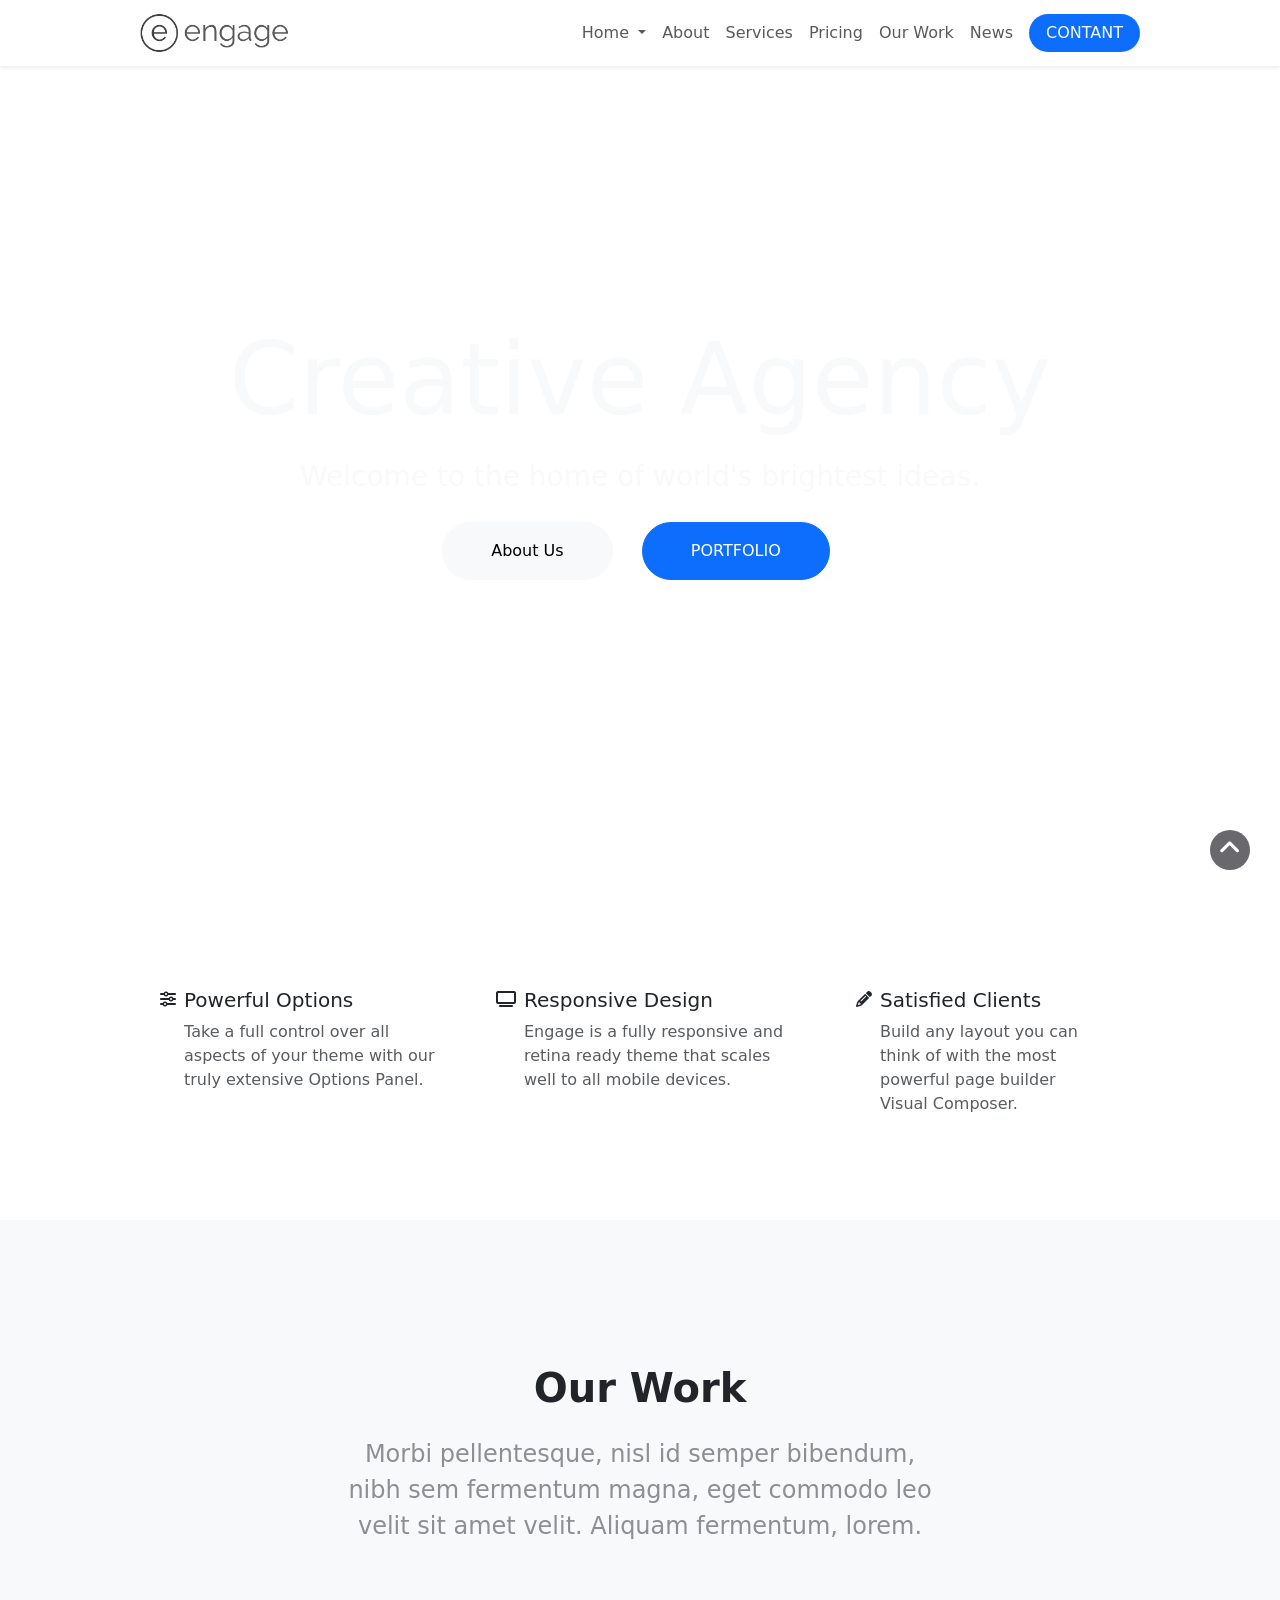
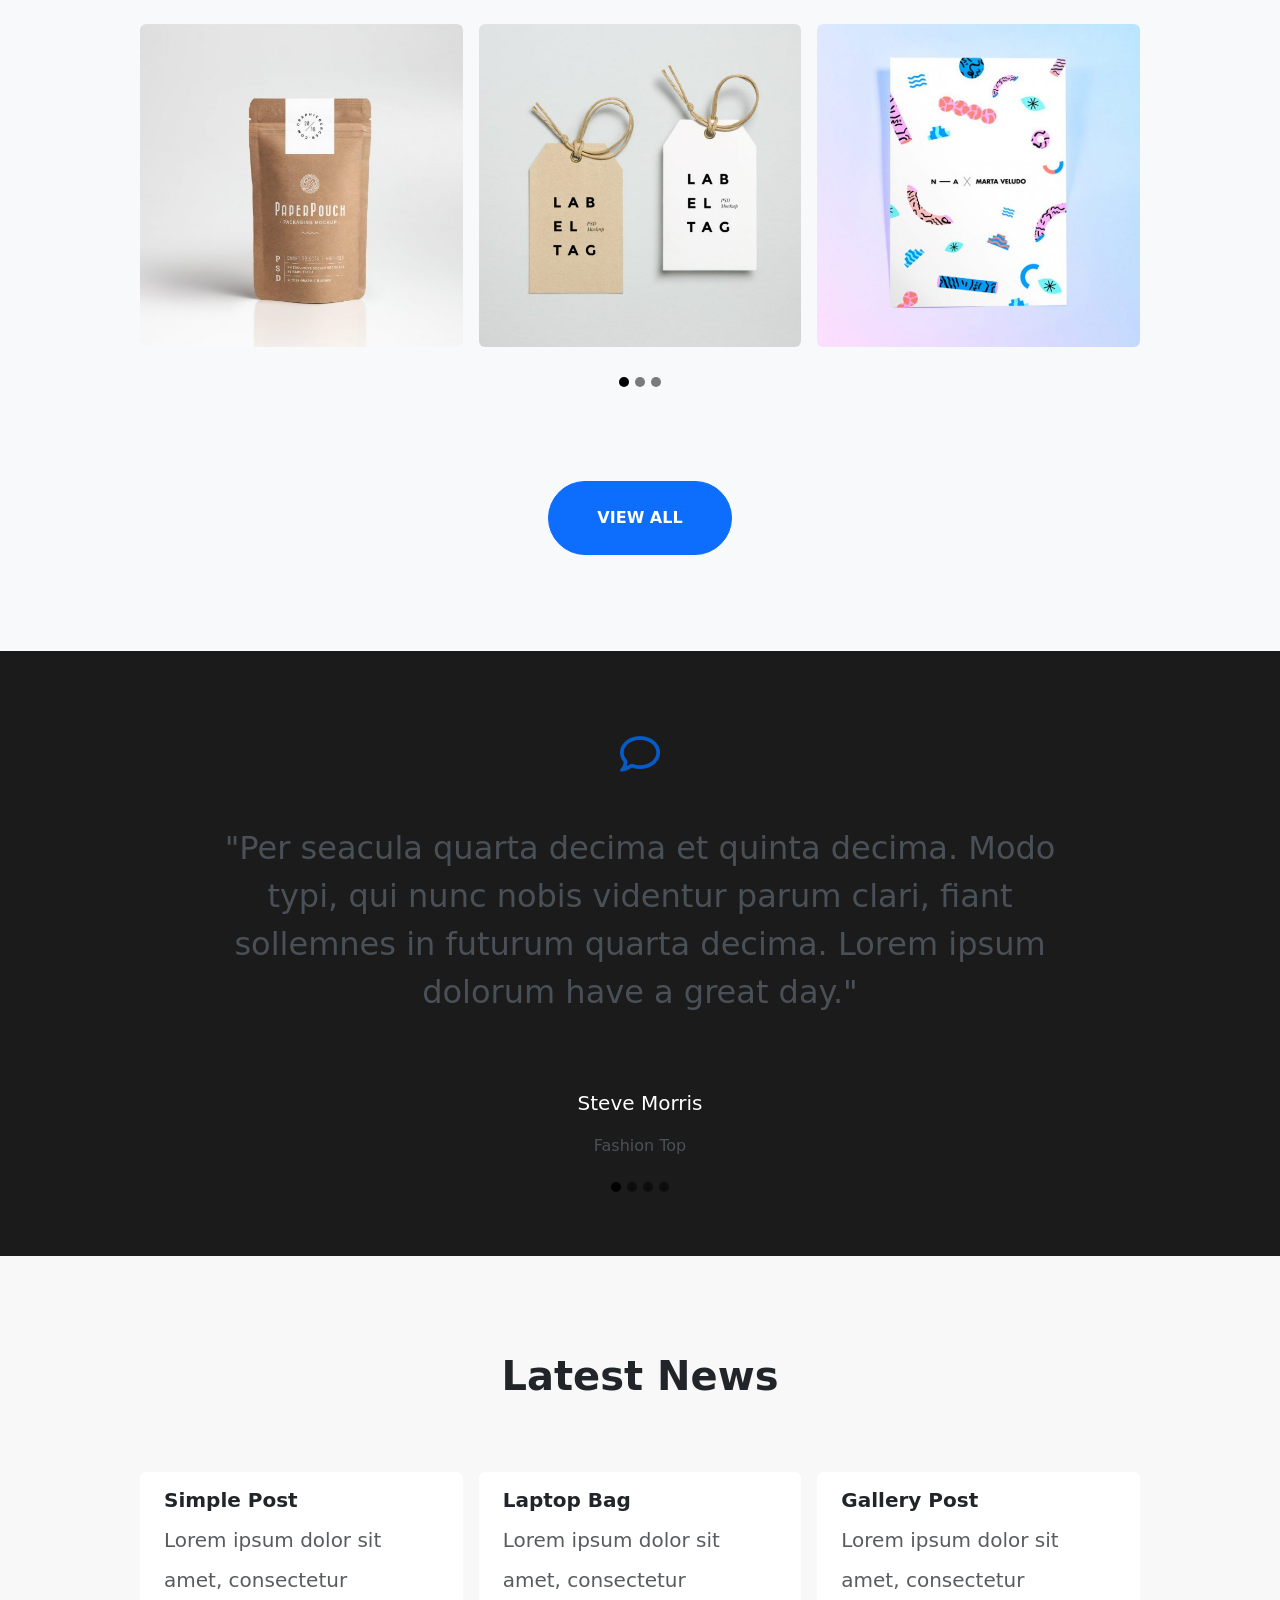
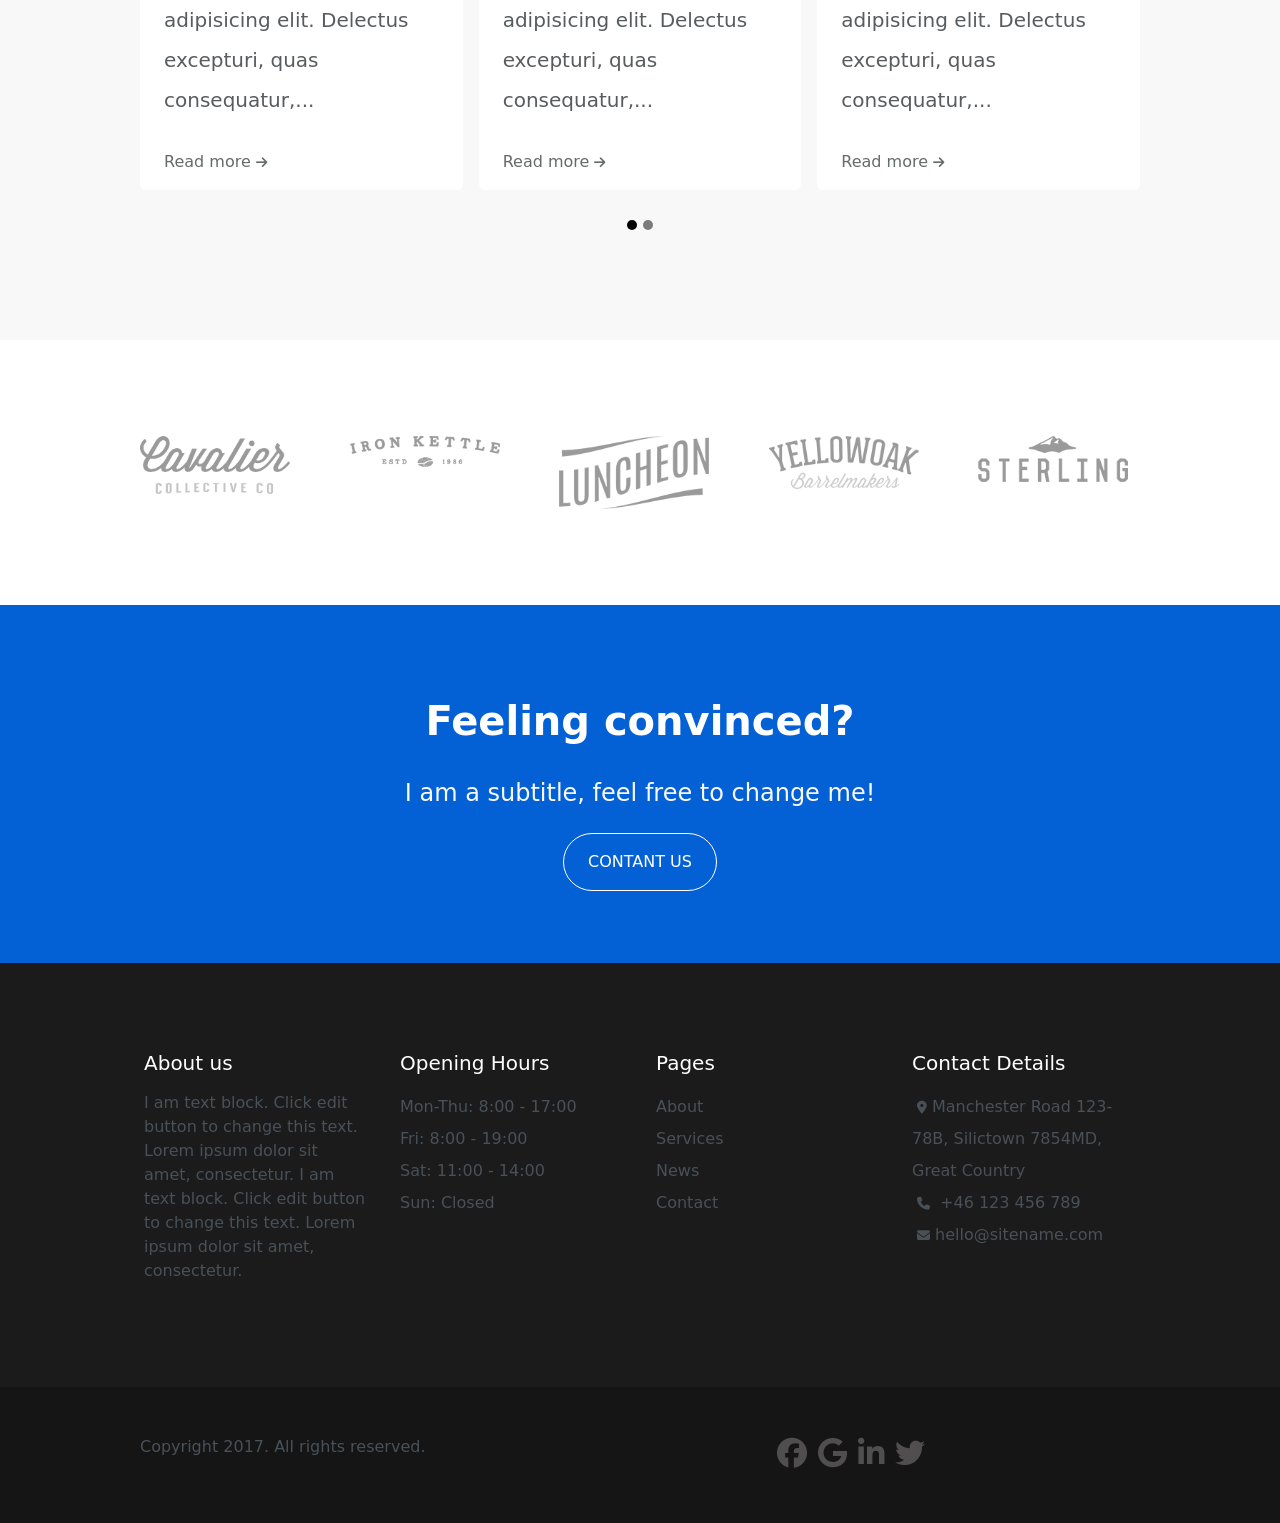
==== commit e3da9ce8: "Update index.html" ====
--- a/index.html
+++ b/index.html
@@ -3,105 +3,78 @@
 <head>
     <meta charset="UTF-8">
     <meta name="viewport" content="width=device-width, initial-scale=1.0">
-    <title>Engage Agency</title>
-    <link rel="preconnect" href="https://fonts.googleapis.com">
-    <link rel="preconnect" href="https://fonts.gstatic.com" crossorigin>
-    <link href="https://fonts.googleapis.com/css2?family=Open+Sans:ital,wght@0,300..800;1,300..800&display=swap" rel="stylesheet">
+    <title>creative-agency</title>
+    <link rel="stylesheet" href="css/all.min.css">
     <link rel="stylesheet" href="css/bootstrap.min.css">
-    <link rel="stylesheet" href="css/all.min.css">
     <link rel="stylesheet" href="css/style.css">
 </head>
 <body>
 
- <div id="homebar" class="bg-white shadow-sm">
-        <div class="container">
-            <nav class="navbar navbar-expand-lg ">
-        
-                <a class="navbar-brand" href="#"><img src="images/logo-dark.png" alt="" width="150px"></a>
+  
+<div id="homenavbar" class="homebar shadow-sm">  
+    <nav class="navbar navbar-expand-lg ">
+            <div class="container">
+                <a class="navbar-brand " href="#home">
+                    <img src="images/logo-dark.png" alt="" width="150px" >
+                </a>
 
                 <button class="navbar-toggler" type="button" data-bs-toggle="collapse" data-bs-target="#navbarSupportedContent" aria-controls="navbarSupportedContent" aria-expanded="false" aria-label="Toggle navigation">
                 <span class="navbar-toggler-icon"></span>
                 </button>
 
-            <div class="collapse navbar-collapse" id="navbarSupportedContent">
-                <ul class="navbar-nav ms-auto mb-2 mb-lg-0">
-
-                    <li class="nav-item dropdown">
-                    <a class="nav-link dropdown-toggle" href="#" role="button" data-bs-toggle="dropdown" aria-expanded="false">
-                        Home
-                    </a>
-                    <ul class="dropdown-menu dropdown-menu-dark my-2">
-                        <li><a class="dropdown-item" href="#">Home 1</a></li>
-                        <li><a class="dropdown-item" href="#">Home 2</a></li>
-                        <li><a class="dropdown-item" href="#">Home 3</a></li>
-                        <li><a class="dropdown-item" href="#">Home 4</a></li>
-                    </ul>
-                    </li>
-
-                    <li class="nav-item">
-                    <a class="nav-link" aria-current="page" href="#">About</a>
-                    </li>
-
-                    <li class="nav-item">
-                    <a class="nav-link" href="#">Services</a>
+                <div class="collapse navbar-collapse" id="navbarSupportedContent">
+
+                <ul class="navbar-nav ms-auto mb-2 mb-lg-0 ">
+
+                     <li class="nav-item dropdown">
+                        <a class="nav-link dropdown-toggle" href="#" role="button" data-bs-toggle="dropdown" aria-expanded="false">
+                            Home
+                        </a>
+                        <ul class="dropdown-menu">
+                            <li><a class="dropdown-item" href="#">Home </a></li>
+                            <li><a class="dropdown-item" href="#">Home 2</a></li>
+                        </ul>
                     </li>
                     <li class="nav-item">
-                    <a class="nav-link" href="#">pricing</a>
+                    <a class="nav-link" href="#Contact_Details">About</a>
                     </li>
+
                     <li class="nav-item">
-                    <a class="nav-link" href="#">Our work</a>
+                    <a class="nav-link " aria-current="page" href="#div4">Services</a>
                     </li>
+
                     <li class="nav-item">
-                    <a class="nav-link" href="#">Blog</a>
+                    <a class="nav-link " aria-current="page" href="#icons">Pricing</a>
                     </li>
+
                     <li class="nav-item">
-                    <a class="nav-link" href="#">contact</a>
+                    <a class="nav-link " aria-current="page" href="#Our_Work">Our Work</a>
                     </li>
 
-
-                    <div class="model">
-                        <button type="button" class="btn bg-transparent" data-bs-toggle="modal" data-bs-target="#exampleModal">
-                            <i class="fa-solid fa-magnifying-glass homebar_icon"></i>
-                        </button>
-                    </div> 
-                </ul> 
-                  
-            </div> 
-
-                   
-        </nav>      
-    </div>
-</div> 
-
-
-<div class="modal fade" id="exampleModal" tabindex="-1" aria-labelledby="exampleModalLabel" aria-hidden="true">
-  <div class="modal-dialog modal-fullscreen">
-    <div class="modal-content modelbg_color">
-      <div class="modal-header border border-0">     
-        <button type="button" class="btn-close btn-close-white"  data-bs-dismiss="modal" aria-label="Close"></button>
-      </div>
-      <div class="modal-body ">
-        <form class="d-flex m-auto justify-content-center align-items-center  h-100" role="search">
-            <div class="search_cont position-relative w-100 m-auto">
-                <input class="form-control p-5 m-5 w-50 m-auto bg-transparent border-0 border-bottom border-2 text-secondary-emphasis fs-1 border-secondary-subtle rounded-0" type="search" placeholder="Search..." aria-label="Search"/>
-                <button class="btn position-absolute btnposi " type="submit"><i class="fa-solid fa-magnifying-glass homebar_icon"></i></button>
-            </div>
-        </form>
-      </div>
-    </div>
-  </div>
-</div>
-
-<div id="home" class="py-5 px-md-5">
-    <div class="container h-100 px-md-5">
-        <div class="perant d-flex justify-content-center align-items-center h-100 pt-5">
-            <div class="child text-center">
-                <p class="fs-4 text-white">Welcome to</p>
-                <p class="h1 display-3 fw-medium text-white">Engage Agency</p>
-                <p class="fs-4 mx-md-5 mx-sm-0 px-lg-5 px-md-5 px-sm-1 pt-3 text-white">We're the biggest, best equipped and most advanced Web Agency in the greater Los Angeles area.</p>
-                <div class="buttons">
-                    <button type="button" class="btn btn-light buttonw fw-semibold mt-2 fontfamily">LEARN MORE</button>
-                </div>
+                    <li class="nav-item">
+                    <a class="nav-link " aria-current="page" href="#News">News</a>
+                    </li>
+                    
+                </ul>
+                <form class="d-flex ms-2" role="search">
+                    <button class="btn bg-primary rounded-pill text-light px-3 " type="submit">CONTANT</button>
+                </form>
+                
+                </div>
+            </div>
+    </nav>  
+</div>
+
+<div id="home" class="py-5">
+    <div class="container text-center h-100">
+        <div class="home_content d-flex justify-content-center align-items-center  h-100">
+            <div class="child_home_content">
+                <h1 class="text-light size">Creative Agency</h1>
+                <p class="text-light fs-3 py-2">Welcome to the home of world's brightest ideas.</p>
+                <div class="button">
+                    <button type="button" class="btn btn-light rounded-pill py-3 px-5 ms-2 me-3 ">About Us  </button>
+                    <button type="button" class="btn btn-primary rounded-pill py-3 px-5 ms-2 me-3 btu_home">PORTFOLIO</button>   
+                 </div>
             </div>
         </div>
     </div>
@@ -111,843 +84,486 @@
   <i class="fa-solid fa-angle-up icon"></i>
 </a>
 
-<div id="What_do_we_do" class="p-5">
-
-    <div class="container1 m-auto">
-        <div class="what_do_content text-center padd mt-5">
-            <h2 class=" padd fontSize fontfamily">What do we do?</h2>
-            <p class="padd fontSize1 px-xl-5 px-md-1 px-sm-0 pt-4 text-center text-body-secondary fontfamily">Nunc id ante quis tellus faucibus dictum in eget metus. Duis suscipit elit sem, sed mattis tellus accumsan eget. Quisque consequat venenatis rutrum. Quisque posuere enim augue, in rhoncus diam dictum non. Etiam mollis pulvinar nisl.</p>
-        </div>
-    </div>
-
+<div id="about" class="py-5">
+    <div class="container h-100 py-3">
+        <div class="row h-100 g-2">
+
+            <div class="col-md-4 col-lg-4 p-md-4 col-sm-6">
+                <div class="dflex d-flex">
+                    <span><i class="fa-solid fa-sliders pe-2"></i></span>
+                    <div class="contant">
+                        <h5>Powerful Options</h5>
+                        <p class="text-body-secondary">Take a full control over all aspects of your theme with our truly extensive Options Panel.</p>
+                    </div>
+                </div>
+            </div>
+
+            <div class="col-md-6 col-lg-4 p-md-4 col-sm-6">
+                <div class="dflex d-flex">
+                    <span><i class="fa-solid fa-tv pe-2"></i></span>
+                    <div class="contant">
+                        <h5>Responsive Design</h5>
+                        <p class="text-body-secondary">Engage is a fully responsive and retina ready theme that scales well to all mobile devices.</p>
+                    </div>
+                </div>                
+            </div>
+
+            <div class="col-md-6 col-lg-4 p-md-4 px-md-5">
+                 <div class="dflex d-flex">
+                    <span> <i class="fa-solid fa-pencil pe-2"></i></span>
+                    <div class="contant">
+                         <h5>Satisfied Clients</h5>
+                       <p class="text-body-secondary">Build any layout you can think of with the most powerful page builder Visual Composer.</p>
+                    </div>
+                </div>                
+            </div>
+        </div>
+    </div>
+</div>
+
+<div id="Our_Work" class="bg-body-tertiary py-5" >
     <div class="container h-100">
-        
-        <div class="row g-4 my-5">
-
-            <div class="col-md-6 col-lg-4">
-                <div class="dflex d-flex">
-                    <span><i class="fa-solid fa-sliders pe-3 text-body-secondary fs-4"></i></span>
-                    <div class="contant">
-                        <h6 class="text-dark"> Powerful Options</h6>
-                        <p class="text-body-secondary fontfamily1">Take a full control over all aspects of your theme with our truly extensive Options Panel.</p>
-                    </div>
-                </div> 
-            </div>
-
-            <div class="col-md-6 col-lg-4">
-                <div class="dflex d-flex">
-                    <span><i class="fa-solid fa-tv pe-3 text-body-secondary fs-4"></i></span>
-                    <div class="contant">
-                       <h6 class="text-dark">Responsive Design</h6>
-                       <p class="text-body-secondary fontfamily1">Engage is a fully responsive and retina ready theme that scales well to all mobile devices.</p>
-                    </div>
-                </div> 
-            </div>
-
-            <div class="col-md-6 col-lg-4">
-                <div class="dflex d-flex">
-                    <span><i class="fa-solid fa-pencil pe-3 text-body-secondary fs-4"></i></span>
-                    <div class="contant">
-                       <h6 class="text-dark">Satisfied Clients</h6>
-                        <p class="text-body-secondary fontfamily1">Build any layout you can think of with the most powerful page builder Visual Composer.</p>
-                    </div>
-                </div> 
-            </div>
-
-            <div class="col-md-6 col-lg-4">
-                <div class="dflex d-flex">
-                    <span><i class="fa-solid fa-bullhorn pe-3 text-body-secondary fs-3"></i></span>
-                    <div class="contant">
-                        <h6 class="text-dark">Demo Content</h6>
-                        <p class="text-body-secondary">All of presented layouts and theme demo pages are available with a single mouse click..</p>
-                    </div>
-                </div>
-            </div>
-
-            <div class="col-md-6 col-lg-4">
-                <div class="dflex d-flex">
-                    <span><i class="fa-regular fa-comment pe-3 text-body-secondary fs-3"></i></span>
-                    <div class="contant">
-                        <h6 class="text-dark">Free Support</h6>
-                        <p class="text-body-secondary fontfamily1">Our top-notch support team will be more than happy to answer any of your questions.</p>
-                    </div>
-                </div> 
+
+        <div class="test_content text-center p-md-5">
+            <h2 class="fs-1 fw-bold pt-5">Our Work</h2>
+            <p class="text-body-tertiary fs-4 py-3 h4_test_content">Morbi pellentesque, nisl id semper bibendum, nibh sem fermentum magna, eget commodo leo velit sit amet velit. Aliquam fermentum, lorem.</p>
+        </div>
+
+        <div id="carouselExampleIndicators" class="carousel slide">
+        <div class="carousel-inner">
+
+            <div class="carousel-item active">
+                 <div class="row g-3">
+                    <div class="col-md-6 col-lg-4">
+                        <div class="card border-0 rounded overflow-hidden">
+                            <div class="card-body bg-body-tertiary position-relative p-0">
+                                <img src="images/Paper-Pouch-Packaging-MockUp-600x600.jpg" alt="" class="w-100">
+                                <div class="layer position-absolute">
+                                    <div class="divcontant h-50  d-flex justify-content-center align-items-center">
+                                         <p class="text-center w-50">Cool Bag</p>
+                                    </div>
+                                   
+                                </div>
+                            </div>
+                        </div>
+                    </div>
+                    <div class="col-md-6 col-lg-4">
+                        <div class="card border-0 rounded overflow-hidden">
+                            <div class="card-body bg-body-tertiary position-relative p-0">
+                                <img src="images/tags-600x600.jpg" alt="" class="w-100">
+                                <div class="layer position-absolute">
+                                    <div class="divcontant h-50  d-flex justify-content-center align-items-center">
+                                         <p class="text-center w-50">Birlliant tags</p>
+                                    </div>
+                                </div>
+                            </div>
+                        </div>
+                    </div>
+                    <div class="col-md-6 col-lg-4">
+                        <div class="card border-0 rounded overflow-hidden">
+                            <div class="card-body bg-body-tertiary position-relative p-0">
+                                <img src="images/Preview-1-600x600.jpg" alt="" class="w-100">
+                                
+                                <div class="layer position-absolute">
+                                    <div class="divcontant h-50  d-flex justify-content-center align-items-center">
+                                         <p class="text-center w-50">Slider Post</p>
+                                    </div>
+                                </div>
+                            </div>
+                        </div>
+                    </div>
+                </div>
+            </div>
+
+            <div class="carousel-item ">
                 
-            </div>
-
-            <div class="col-md-6 col-lg-4">
-                <div class="dflex d-flex">
-                    <span><i class="fa-regular fa-newspaper pe-3 text-body-secondary fs-3"></i></span>
-                    <div class="contant">
-                        <h6 class="text-dark">Documentation</h6>
-                        <p class="text-body-secondary">Everything you need to know about the theme is located in the extensive documentation.</p>
-                    </div>
-                </div>
-                
-            </div>
-
-            <div class="col-md-6 col-lg-4">
-                <div class="dflex d-flex">
-                    <span><i class="fa-regular fa-star pe-3 text-body-secondary fs-3"></i></span>
-                    <div class="contant">
-                        <h6 class="text-dark">Google Fonts</h6>
-                        <p class="text-body-secondary">You may choose any font from the extensive Google Fonts library with a single mouse click.</p>
-                    </div>
-                </div>
-                
-            </div>
-
-            <div class="col-md-6 col-lg-4">
-                <div class="dflex d-flex">
-                    <span><i class="fa-solid fa-images pe-3 text-body-secondary fs-3"></i></span>
-                    <div class="contant">
-                        <h6 class="text-dark">Premium Sliders</h6>
-                        <p class="text-body-secondary">Engage comes with two most powerful sliders out there: Revolution Slider and Layer Slider.</p>
-                    </div>
-                </div>
-                
-            </div>
-
-            <div class="col-md-6 col-lg-4">
-                <div class="dflex d-flex">
-                    <span><i class="fa-regular fa-gem pe-3 text-body-secondary fs-3"></i></span>
-                    <div class="contant">
-                        <h6 class="text-dark">Styling Options</h6>
-                        <p class="text-body-secondary">Adjust the looks of your theme with the extensive Styling panel. Possibilities are endless.</p>
-                    </div>
-                </div>      
-            </div>
-
-        </div>
-    </div>
-</div>
-
-<div id="Recent-Work">
-    <div class="container h-100">
-        <div class="Recent-Work-content text-center">
-            <h1>Recent Work</h1>
-            <p>This is a subtitle, feel free to change it!</p>
-        </div>
-
-        <div id="carouselExample" class="carousel slide">
-
+                <div class="row g-3">
+                    <div class="col-md-6 col-lg-4">
+                        <div class="card border-0 rounded overflow-hidden">
+                            <div class="card-body bg-body-tertiary position-relative p-0">
+                                <img src="images/Photorealistic-Magazine-MockUp-2-full-600x600.jpg" alt="" class="w-100">
+                                <div class="layer position-absolute">
+                                    <div class="divcontant h-50  d-flex justify-content-center align-items-center">
+                                         <p class="text-center w-50">Cool Bag</p>
+                                    </div>
+                                </div>
+                            </div>
+                        </div>
+                    </div>
+                    <div class="col-md-6 col-lg-4">
+                        <div class="card border-0 rounded overflow-hidden">
+                            <div class="card-body bg-body-tertiary position-relative p-0">
+                                <img src="images/A4-Paper-PSD-MockUp-4-600x600.jpg" alt="" class="w-100">
+                                <div class="layer position-absolute">
+                                    <div class="divcontant h-50  d-flex justify-content-center align-items-center">
+                                         <p class="text-center w-50">Birlliant tags</p>
+                                    </div>
+                                </div>
+                            </div>
+                        </div>
+                    </div>
+                    <div class="col-md-6 col-lg-4">
+                        <div class="card border-0 rounded overflow-hidden">
+                            <div class="card-body bg-body-tertiary position-relative p-0">
+                                <img src="images/Shopping-Bag-PSD-MockUp-2-600x600.jpg" alt="" class="w-100">
+                                <div class="layer position-absolute">
+                                    <div class="divcontant h-50  d-flex justify-content-center align-items-center">
+                                         <p class="text-center w-50">Slider Post</p>
+                                    </div>
+                                </div>
+                            </div>
+                        </div>
+                    </div>
+                </div>
+            </div>
+
+            <div class="carousel-item ">
+                 <div class="row g-3">
+                    <div class="col-md-6 col-lg-4">
+                        <div class="card border-0 rounded overflow-hidden">
+                            <div class="card-body bg-body-tertiary position-relative p-0">
+                                <img src="images/Ceramic-Bottles-PSD-Mockups-full-600x600.jpg" alt="" class="w-100">
+                                <div class="layer position-absolute">
+                                    <div class="divcontant h-50  d-flex justify-content-center align-items-center">
+                                         <p class="text-center w-50">Slider Post</p>
+                                    </div>
+                                </div>
+                            </div>
+                        </div>
+                    </div>
+                    <div class="col-md-6 col-lg-4">
+                        <div class="card border-0 rounded overflow-hidden">
+                            <div class="card-body bg-body-tertiary position-relative p-0">
+                                <img src="images/Paper-Pouch-Packaging-MockUp-600x600.jpg" alt="" class="w-100">
+                                <div class="layer position-absolute"><div class="divcontant h-50  d-flex justify-content-center align-items-center">
+                                         <p class="text-center w-50">Cool Bag</p>
+                                    </div>
+                                </div>
+                            </div>
+                        </div>
+                    </div>
+                    <div class="col-md-6 col-lg-4">
+                        <div class="card border-0 rounded overflow-hidden">
+                            <div class="card-body bg-body-tertiary position-relative p-0">
+                                <img src="images/tags-600x600.jpg" alt="" class="w-100">
+                                <div class="layer position-absolute">
+                                    <div class="divcontant h-50  d-flex justify-content-center align-items-center">
+                                         <p class="text-center w-50">Birlliant tags</p>
+                                    </div>
+                                </div>
+                            </div>
+                        </div>
+                    </div>
+
+                </div>
+            </div>
+
+        </div>
+        <div class="carousel-indicators position-static">
+            <button type="button" data-bs-target="#carouselExampleIndicators" data-bs-slide-to="0" class="active bg-black rounded_splider" aria-current="true" aria-label="Slide 1"></button>
+            <button type="button" data-bs-target="#carouselExampleIndicators" data-bs-slide-to="1" aria-label="Slide 2" class="bg-black rounded_splider"></button>
+            <button type="button" data-bs-target="#carouselExampleIndicators" data-bs-slide-to="2" aria-label="Slide 3" class="bg-black rounded_splider"></button>
+        </div>
+
+        </div>
+
+        <div class="button_Our_work text-center">
+            <button type="button" class="btn btn-primary rounded-pill py-4 px-5 my-5 fw-bold m-auto btu_Our_work">VIEW ALL</button>
+        </div>
+
+    </div>
+</div>
+
+
+<div id="div4" class="py-5">
+     <div class="container h-100">
+         <div class="div4_icon text-center">
+           <i class="fa-regular fa-comment icon"></i>
+        </div>
+
+        <div id="carouselExampleIndi" class="carousel slide">
+            <div class="carousel-inner">
+
+                <div class="carousel-item active ">
+                    <div class="row">
+                        <div class="col-md-12">
+                            <div class="card border-0 rounded overflow-hidden bg-transparent">
+                                <div class="card-body text-center px-md-5 py-md-5">
+                                    <p class="text-center text-light-emphasis fs-2 ">"Per seacula quarta decima et quinta decima. 
+                                        Modo typi, qui nunc nobis videntur parum clari, fiant sollemnes in futurum quarta decima.
+                                         Lorem ipsum dolorum have a great day."
+                                    </p>
+                                </div>
+                                <div class="card-footer text-center border-0 bg-transparent">
+                                    <p class="text-white fs-5 fw-medium">Steve Morris</p>
+                                    <p class="text-dark-emphasis fs-6 fw-medium">Fashion Top</p>
+                                </div>
+                            </div>
+                        </div>
+                    </div>
+                </div>
+
+                <div class="carousel-item ">   
+                    <div class="row">
+                        <div class="col-md-12">
+                            <div class="card border-0 rounded overflow-hidden bg-transparent ">
+                                <div class="card-body text-center px-md-5 py-md-5">
+                                    <p class="text-center text-light-emphasis fs-2">"Per seacula quarta decima et quinta decima. 
+                                        Modo typi, qui nunc nobis videntur parum clari, fiant sollemnes in futurum quarta decima.
+                                         Lorem ipsum dolorum have a great day."
+                                    </p>
+                                </div>
+                                <div class="card-footer text-center border-0 ">
+                                    <p class="text-white fs-5 fw-medium">Steve Morris</p>
+                                    <p class="text-light-emphasis fs-6 fw-medium ">Fashion Top</p>
+                                </div>
+                            </div>
+                        </div>
+                    </div>
+                </div>
+
+                <div class="carousel-item ">
+                    <div class="row">
+                        <div class="col-md-12">
+                            <div class="card border-0 rounded overflow-hidden bg-transparent ">
+                                <div class="card-body text-center px-md-5 py-md-5">
+                                    <p class="text-center text-light-emphasis fs-2">"Per seacula quarta decima et quinta decima. 
+                                        Modo typi, qui nunc nobis videntur parum clari, fiant sollemnes in futurum quarta decima.
+                                         Lorem ipsum dolorum have a great day."
+                                    </p>
+                                </div>
+                                <div class="card-footer text-center border-0 ">
+                                    <p class="text-white fs-5 fw-medium">Steve Morris</p>
+                                    <p class="text-light-emphasis fs-6 fw-medium ">Fashion Top</p>
+                                </div>
+                            </div>
+                        </div>
+                    </div>
+                </div>
+                <div class="carousel-item ">
+                    <div class="row">
+                        <div class="col-md-12">
+                            <div class="card border-0 rounded overflow-hidden bg-transparent ">
+                                <div class="card-body text-center px-md-5 py-md-5">
+                                    <p class="text-center text-light-emphasis fs-2">"Per seacula quarta decima et quinta decima. 
+                                        Modo typi, qui nunc nobis videntur parum clari, fiant sollemnes in futurum quarta decima.
+                                         Lorem ipsum dolorum have a great day."
+                                    </p>
+                                </div>
+                                <div class="card-footer text-center border-0 ">
+                                    <p class="text-white fs-5 fw-medium">Steve Morris</p>
+                                    <p class="text-light-emphasis fs-6 fw-medium ">Fashion Top</p>
+                                </div>
+                            </div>
+                        </div>
+                    </div>
+                </div>
+
+            </div>
             <div class="carousel-indicators position-static">
-                <div class="row g-xl-5 g-lg-5 rowgap">
-                    <div class="col">
-                        <button type="button" data-bs-target="#carouselExample" data-bs-slide-to="0" class="active bg-transparent  btn_look " aria-current="true" aria-label="Slide 1">ShowAll</button>
-                    </div>
-                    <div class="col">
-                       <button type="button" data-bs-target="#carouselExample" data-bs-slide-to="1" class="bg-transparent btn_look  " aria-label="Slide 2">Design</button>
-                    </div>
-                    <div class="col">
-                         <button type="button" data-bs-target="#carouselExample" data-bs-slide-to="2" class="bg-transparent  btn_look " aria-label="Slide 3">Graphics</button>
-                    </div>
-                    <div class="col">
-                        <button type="button" data-bs-target="#carouselExample" data-bs-slide-to="3" class="bg-transparent  btn_look " aria-label="Slide 4">Mockups</button>
-                    </div>
-                    <div class="col">
-                         <button type="button" data-bs-target="#carouselExample" data-bs-slide-to="4" class="bg-transparent  btn_look " aria-label="Slide 5">Other</button>
-                    </div>
-                    <div class="col">
-                         <button type="button" data-bs-target="#carouselExample" data-bs-slide-to="5" class="bg-transparent  btn_look " aria-label="Slide 6">Photography</button>
-                    </div>
-                    <div class="col">
-                         <button type="button" data-bs-target="#carouselExample" data-bs-slide-to="6" class="bg-transparent  btn_look px-5 mx-2" aria-label="Slide 7">Planning</button>
-                    </div>
-                </div>
-            </div>
-
-            <div class="carousel-inner">
-
-                <div class="carousel-item active">
-                    <div id="show-all" class="row g-4 ">
-
-                        <div class="col-md-6 col-lg-4">  
-                            <div class="card"> 
-                                <div class="divimage position-relative overflow-hidden">
-                                    <img src="images/Paper-Pouch-Packaging-MockUp-600x600 (1).jpg" class="card-img-top imghover" alt="..." width="100%">  
-                                    <div class="layer position-absolute w-100 text-center">
-                                        <button type="button" class="btn bg-transparent" data-bs-toggle="modal" data-bs-target="#image1">
-                                            <i class="fa-solid fa-magnifying-glass icons"></i>
-                                        </button>
-                                        <i class="fa-solid fa-paperclip icons"></i>
-                                    </div> 
-                                </div>
-                                <div class="card-body">    
-                                    <p class="card-text">Cool Pag</p>
-                                    <p>Other, Planning</p>
-                                </div>
-
-                                
-                            </div>     
-                        </div>
-
-                        <div class="col-md-6 col-lg-4">
-                            <div class="card ">
-                                <div class="divimage position-relative overflow-hidden">
-                                    <img src="images/tags-600x600 (1).jpg" class="card-img-top imghover" alt="..." width="100%">  
-                                    <div class="layer position-absolute w-100 text-center">
-                                        <button type="button" class="btn bg-transparent" data-bs-toggle="modal" data-bs-target="#image1">
-                                            <i class="fa-solid fa-magnifying-glass icons"></i>
-                                        </button>
-                                        <i class="fa-solid fa-paperclip icons"></i>
-                                    </div> 
-                                </div>
-                                        
-                                <div class="card-body position-relative">
-                                    <p class="card-text">Birlliant tags</p>
-                                    <p>Mockups</p>
-                                </div>                                      
-                            </div>
-                        </div>
-
-                        <div class="col-md-6 col-lg-4">
-                            <div class="card">
-                                <div class="divimage position-relative overflow-hidden">
-                                    <img src="images/Preview-1-600x600 (1).jpg" class="card-img-top imghover" alt="..." width="100%">
-                                    <div class="layer position-absolute w-100 text-center">
-                                        <button type="button" class="btn bg-transparent" data-bs-toggle="modal" data-bs-target="#image1">
-                                            <i class="fa-solid fa-magnifying-glass icons"></i>
-                                        </button>
-                                        <i class="fa-solid fa-paperclip icons"></i>
-                                    </div> 
-                                </div>
-                                <div class="card-body">
-                                    <p class="card-text">Slider Post</p>
-                                    <p>Design</p>
-                                </div>     
-                             </div>
-                                    
-                        </div>
-
-                        <div class="col-md-6 col-lg-4">
-                            <div class="card">
-                                <div class="divimage position-relative overflow-hidden">
-                                    <img src="images/Photorealistic-Magazine-MockUp-2-full-600x600 (1).jpg" class="card-img-top imghover" alt="..." width="100%">
-                                    <div class="layer position-absolute w-100 text-center">
-                                        <button type="button" class="btn bg-transparent" data-bs-toggle="modal" data-bs-target="#image1">
-                                            <i class="fa-solid fa-magnifying-glass icons"></i>
-                                        </button>
-                                        <i class="fa-solid fa-paperclip icons"></i>
-                                    </div> 
-                                </div>
-                                <div class="card-body">
-                                    <p class="card-text">Basic Post</p>
-                                    <p>Photography</p>
-                                </div>
-
-                            </div>
-                        </div>
-
-                        <div class="col-md-6 col-lg-4">
-                                    <div class="card">
-                                        <div class="divimage position-relative overflow-hidden">
-                                            <img src="images/A4-Paper-PSD-MockUp-4-600x600 (1).jpg" class="card-img-top imghover" alt="..." width="100%">
-                                            <div class="layer position-absolute w-100 text-center">
-                                                <button type="button" class="btn bg-transparent" data-bs-toggle="modal" data-bs-target="#image1">
-                                                    <i class="fa-solid fa-magnifying-glass icons"></i>
-                                                </button>
-                                                <i class="fa-solid fa-paperclip icons"></i>
-                                            </div> 
-                                        </div>
-                                        
-                                        <div class="card-body">
-                                            <p class="card-text">Extended Post</p>
-                                            <p>Graphics, Photography</p>
-                                        </div>
-                                    </div>
-                        </div>
-
-                        <div class="col-md-6 col-lg-4">
-                                    <div class="card">
-                                        <div class="divimage position-relative overflow-hidden">
-                                            <img src="images/Shopping-Bag-PSD-MockUp-2-600x600 (1).jpg" class="card-img-top imghover" alt="..." width="100%">
-                                            <div class="layer position-absolute w-100 text-center">
-                                                <button type="button" class="btn bg-transparent" data-bs-toggle="modal" data-bs-target="#image1">
-                                                    <i class="fa-solid fa-magnifying-glass icons"></i>
-                                                </button>
-                                                <i class="fa-solid fa-paperclip icons"></i>
-                                            </div> 
-                                        </div>
-                                        <div class="card-body">
-                                            <p class="card-text">Video Post</p>
-                                            <p>Mockups</p>
-                                        </div>
-                                    </div>
-                        </div>
-                    </div>
-                </div>
-
-                <div class="carousel-item">
-                     <div id="design-n" class="row">
-                         <div class="col-md-6 col-lg-4">
-                            <div class="card">
-                                <div class="divimage position-relative overflow-hidden">
-                                          <img src="images/Preview-1-600x600 (1).jpg" class="card-img-top imghover" alt="...">
-                                            <div class="layer position-absolute w-100 text-center">
-                                                <button type="button" class="btn bg-transparent" data-bs-toggle="modal" data-bs-target="#image1">
-                                                    <i class="fa-solid fa-magnifying-glass icons"></i>
-                                                </button>
-                                                <i class="fa-solid fa-paperclip icons"></i>
-                                            </div> 
-                                </div>
-                                
-                                <div class="card-body">
-                                    <p class="card-text">Slider Post</p>
-                                    <p>Design</p>
-                                </div>
-                            </div>      
-                        </div>
-                    </div>
-                </div>
-
-                <div class="carousel-item">
-                    <div id="Graphics" class="row">
-                        <div class="col-md-6 col-lg-4">
-                                <div class="card">
-                                    <div class="divimage position-relative overflow-hidden">
-                                           <img src="images/A4-Paper-PSD-MockUp-4-600x600 (1).jpg" class="card-img-top imghover" alt="...">
-                                            <div class="layer position-absolute w-100 text-center">
-                                                <button type="button" class="btn bg-transparent" data-bs-toggle="modal" data-bs-target="#image1">
-                                                    <i class="fa-solid fa-magnifying-glass icons"></i>
-                                                </button>
-                                                <i class="fa-solid fa-paperclip icons"></i>
-                                            </div> 
-                                    </div>
-                                    
-                                <div class="card-body">
-                                    <p class="card-text">Extended Post</p>
-                                    <p>Graphics, Photography</p>
-                                </div>
-                            </div>
-                        </div>
-                    </div>
-                </div>
-
-                <div class="carousel-item">
-                    <div id="Mockups" class="row">
-                        <div class="col-md-6 col-lg-4">
-                                <div class="card ">
-                                    <div class="divimage position-relative overflow-hidden">
-                                          <img src="images/tags-600x600 (1).jpg" class="card-img-top imghover" alt="...">
-                                            <div class="layer position-absolute w-100 text-center">
-                                                <button type="button" class="btn bg-transparent" data-bs-toggle="modal" data-bs-target="#image1">
-                                                    <i class="fa-solid fa-magnifying-glass icons"></i>
-                                                </button>
-                                                <i class="fa-solid fa-paperclip icons"></i>
-                                            </div> 
-                                    </div>
-                                    
-                                <div class="card-body position-relative">
-                                    <p class="card-text">Birlliant tags</p>
-                                    <p>Mockups</p>
-                                </div>        
-                            </div>
-                        </div>
-                        <div class="col-md-6 col-lg-4">
-                            <div class="card">
-                                <div class="divimage position-relative overflow-hidden">
-                                          <img src="images/Shopping-Bag-PSD-MockUp-2-600x600 (1).jpg" class="card-img-top imghover" alt="...">
-                                            <div class="layer position-absolute w-100 text-center">
-                                                <button type="button" class="btn bg-transparent" data-bs-toggle="modal" data-bs-target="#image1">
-                                                    <i class="fa-solid fa-magnifying-glass icons"></i>
-                                                </button>
-                                                <i class="fa-solid fa-paperclip icons"></i>
-                                            </div> 
-                                    </div>
-                                
-                                <div class="card-body">
-                                    <p class="card-text">Video Post</p>
-                                    <p>Mockups</p>
-                                </div>
-                            </div>
-                        </div>
-                    </div>
-                </div>
-
-                <div class="carousel-item">
-                        <div id="Other" class="row">
-                            <div class="col-md-6 col-lg-4">  
-                                <div class="card"> 
-                                    <div class="divimage position-relative overflow-hidden">
-                                          <img src="images/Paper-Pouch-Packaging-MockUp-600x600 (1).jpg" class="card-img-top imghover" alt="..." width="100%">
-                                            <div class="layer position-absolute w-100 text-center">
-                                                <button type="button" class="btn bg-transparent" data-bs-toggle="modal" data-bs-target="#image1">
-                                                    <i class="fa-solid fa-magnifying-glass icons"></i>
-                                                </button>
-                                                <i class="fa-solid fa-paperclip icons"></i>
-                                            </div> 
-                                    </div>
-                                    <div class="card-body">    
-                                        <p class="card-text">Cool Pag</p>
-                                        <p>Other, Planning</p>
-                                    </div>
-                                </div>
-                            </div>
-                        </div>
-                </div>
-
-                <div class="carousel-item">
-                    <div id="Photography" class="row">
-                        <div class="col-md-6 col-lg-4">
-                                <div class="card">
-                                    <div class="divimage position-relative overflow-hidden">
-                                         <img src="images/Photorealistic-Magazine-MockUp-2-full-600x600 (1).jpg" class="card-img-top imghover" alt="...">
-                                            <div class="layer position-absolute w-100 text-center">
-                                                <button type="button" class="btn bg-transparent" data-bs-toggle="modal" data-bs-target="#image1">
-                                                    <i class="fa-solid fa-magnifying-glass icons"></i>
-                                                </button>
-                                                <i class="fa-solid fa-paperclip icons"></i>
-                                            </div> 
-                                    </div>
-                                    
-                                    <div class="card-body">
-                                        <p class="card-text">Basic Post</p>
-                                        <p>Photography</p>
-                                    </div>
-                                    
-                                </div>
-                        </div>
-
-                            <div class="col-md-6 col-lg-4">
-                                <div class="card">
-                                    <div class="divimage position-relative overflow-hidden">
-                                         <img src="images/A4-Paper-PSD-MockUp-4-600x600 (1).jpg" class="card-img-top imghover" alt="...">
-                                            <div class="layer position-absolute w-100 text-center">
-                                                <button type="button" class="btn bg-transparent" data-bs-toggle="modal" data-bs-target="#image1">
-                                                    <i class="fa-solid fa-magnifying-glass icons"></i>
-                                                </button>
-                                                <i class="fa-solid fa-paperclip icons"></i>
-                                            </div> 
-                                    </div>
-                                    <div class="card-body">
-                                        <p class="card-text">Extended Post</p>
-                                        <p>Graphics, Photography</p>
-                                    </div>
-                                </div>
-                            </div>
-                        </div>
-                </div>
-
-                <div class="carousel-item">
-                    <div id="Planning" class="row">
-                        <div class="col-md-6 col-lg-4">  
-                            <div class="card"> 
-                                <div class="divimage position-relative overflow-hidden">
-                                         <img src="images/Paper-Pouch-Packaging-MockUp-600x600 (1).jpg" class="card-img-top imghover" alt="..." width="100%">
-                                            <div class="layer position-absolute w-100 text-center">
-                                                <button type="button" class="btn bg-transparent" data-bs-toggle="modal" data-bs-target="#image1">
-                                                    <i class="fa-solid fa-magnifying-glass icons"></i>
-                                                </button>
-                                                <i class="fa-solid fa-paperclip icons"></i>
-                                            </div> 
-                                    </div>
-                                <div class="card-body">    
-                                    <p class="card-text">Cool Pag</p>
-                                    <p>Other, Planning</p>
-                                </div>
-
-                            </div>
-                        </div>
-                    </div>
-                </div>
-
-            </div>
-
-        </div>   
-    </div>
-</div>
-
-<div class="models-container">
-    <div class="modal fade" id="image2" data-bs-backdrop="static" data-bs-keyboard="false" tabindex="-1" aria-labelledby="image2Label" aria-hidden="true">
-                <div class="modal-dialog modelimg-witdh">
-
-                    <div class="modal-content bg-transparent border-0">
-                    <div class="modal-header border-0">
-                        <button type="button" class="btn-close btn-close-white" data-bs-dismiss="modal" aria-label="Close"></button>
-                    </div>
-                    <div class="modal-body w-100 "> 
-                            <img src="images/tags-600x600 (1).jpg" alt="..." width="100%">
-                    </div>
-                    </div>
-                </div>
-            </div>
-
-    <div class="modal fade" id="image1" data-bs-backdrop="static" data-bs-keyboard="false" tabindex="-1" aria-labelledby="image1Label" aria-hidden="true">
-                <div class="modal-dialog modelimg-witdh">
-
-                    <div class="modal-content bg-transparent border-0">
-                    <div class="modal-header border-0">
-                        <button type="button" class="btn-close btn-close-white" data-bs-dismiss="modal" aria-label="Close"></button>
-                    </div>
-                    <div class="modal-body w-100 "> 
-                            <img src="images/Paper-Pouch-Packaging-MockUp-600x600 (1).jpg" alt="" width="100%">
-                    </div>
-                    </div>
-                </div>
-        </div>
-
-    <div class="modal fade" id="image3" data-bs-backdrop="static" data-bs-keyboard="false" tabindex="-1" aria-labelledby="image3Label" aria-hidden="true">
-                <div class="modal-dialog modelimg-witdh">
-
-                    <div class="modal-content bg-transparent border-0">
-                    <div class="modal-header border-0">
-                        <button type="button" class="btn-close btn-close-white" data-bs-dismiss="modal" aria-label="Close"></button>
-                    </div>
-                    <div class="modal-body w-100 "> 
-                            <img src="images/Preview-1-600x600 (1).jpg" alt="" width="100%">
-                    </div>
-                    </div>
-                </div>
-        </div>
-    <div class="modal fade" id="image4" data-bs-backdrop="static" data-bs-keyboard="false" tabindex="-1" aria-labelledby="image4Label" aria-hidden="true">
-                <div class="modal-dialog modelimg-witdh">
-
-                    <div class="modal-content bg-transparent border-0">
-                    <div class="modal-header border-0">
-                        <button type="button" class="btn-close btn-close-white" data-bs-dismiss="modal" aria-label="Close"></button>
-                    </div>
-                    <div class="modal-body w-100 "> 
-                            <img src="images/Photorealistic-Magazine-MockUp-2-full-600x600 (1).jpg" alt="" width="100%">
-                    </div>
-                    </div>
-                </div>
-    </div>
-    <div class="modal fade" id="image5" data-bs-backdrop="static" data-bs-keyboard="false" tabindex="-1" aria-labelledby="image5Label" aria-hidden="true">
-                <div class="modal-dialog modelimg-witdh">
-
-                    <div class="modal-content bg-transparent border-0">
-                    <div class="modal-header border-0">
-                        <button type="button" class="btn-close btn-close-white" data-bs-dismiss="modal" aria-label="Close"></button>
-                    </div>
-                    <div class="modal-body w-100 "> 
-                            <img src="images/A4-Paper-PSD-MockUp-4-600x600 (1).jpg" alt="" width="100%">
-                    </div>
-                    </div>
-                </div>
-    </div>
-    <div class="modal fade" id="image6" data-bs-backdrop="static" data-bs-keyboard="false" tabindex="-1" aria-labelledby="image6Label" aria-hidden="true">
-                <div class="modal-dialog modelimg-witdh">
-
-                    <div class="modal-content bg-transparent border-0">
-                    <div class="modal-header border-0">
-                        <button type="button" class="btn-close btn-close-white" data-bs-dismiss="modal" aria-label="Close"></button>
-                    </div>
-                    <div class="modal-body w-100 "> 
-                            <img src="images/Shopping-Bag-PSD-MockUp-2-600x600 (1).jpg" alt="" width="100%">
-                    </div>
-                    </div>
-                </div>
-    </div>
-</div>
-
-
-
-
-<div id="Testimonials" class="py-5">
-    <div class="container h-100">
-         <div class="test_content text-cent text-center">
-            <h2>Testimonials</h2>
-            <p class="text-body-tertiary p-size">What our awesome clients say about us.</p>
-        </div>
-
-        <div id="carouselExampleIndicators" class="carousel slide">
-            
+                <button type="button" data-bs-target="#carouselExampleIndi" data-bs-slide-to="0" class="active bg-black rounded_splider" aria-current="true" aria-label="Slide 1"></button>
+                <button type="button" data-bs-target="#carouselExampleIndi" data-bs-slide-to="1" aria-label="Slide 2" class="bg-black rounded_splider"></button>
+                <button type="button" data-bs-target="#carouselExampleIndi" data-bs-slide-to="2" aria-label="Slide 3" class="bg-black rounded_splider"></button>
+                <button type="button" data-bs-target="#carouselExampleIndi" data-bs-slide-to="3" aria-label="Slide 4" class="bg-black rounded_splider"></button>
+            </div>
+
+        </div>
+     </div>
+</div>
+
+<div id="News" class="py-5">
+     <div class="container h-100">
+
+        <div class="News_heading text-center py-5">
+          <h1 class="fs-1 fw-bold">Latest News</h1>
+        </div>
+
+        <div id="carousel" class="carousel slide py-3">
             <div class="carousel-inner">
                 <div class="carousel-item active">
-                    <div class="row py-5">
+                    <div class="row g-3">
                         <div class="col-md-6 col-lg-4">
-                            <div class="card border-0 rounded overflow-hidden">
-                                <div class="card-body bg-body-tertiary p-4">
-                                    <p class="text-body-secondary fs-6 lh-lg">Lorem ipsum dolor sit amet, consectetur adipisicing elit. Delectus excepturi,
-                                        quas consequatur voluptatem sunt unde magnam voluptate soluta totam distinctio, eius.
-                                    </p>
-                                </div>
-                                <div class="card-footer border-0 bg-white">
-                                        <p class="text-body-secondary">Steve Morris</p>
-                                        <p class="text-body-tertiary">Fashion Top</p>
-                                </div>
-                            </div>
+                                <div class="card border-0 rounded overflow-hidden">
+                                    <div class="card-body px-md-4 bg-white">
+                                        <h5 class="fw-bold ">Simple Post</h5>
+                                        <p class="text-body-secondary lh-lg fs-5 ">Lorem ipsum dolor sit amet, consectetur adipisicing elit. Delectus excepturi,
+                                            quas consequatur,...
+                                        </p>
+                                        <a href="#" class="card-link text-decoration-none colorhover readhover">Read more <i class="fa-solid fa-arrow-right news_icon"></i></a>
+                                    </div>
+                                </div>
                         </div>
                         <div class="col-md-6 col-lg-4">
-                            <div class="card border-0 rounded overflow-hidden">
-                                <div class="card-body bg-body-tertiary p-4">
-                                    <p class="text-body-secondary fs-6 lh-lg">Lorem ipsum dolor sit amet, consectetur adipisicing elit. Delectus excepturi,
-                                        quas consequatur voluptatem sunt unde magnam voluptate soluta totam distinctio, eius.
-                                    </p>
-                                </div>
-                                <div class="card-footer border-0 bg-white">
-                                        <p class="text-body-secondary">Steve Morris</p>
-                                        <p class="text-body-tertiary">Fashion Top</p>
-                                </div>
-                            </div>
+                                <div class="card border-0 rounded overflow-hidden">
+                                    <div class="card-body bg-white px-md-4">
+                                        <h5 class="fw-bold ">Laptop Bag</h5>
+                                        <p class="text-body-secondary lh-lg fs-5 ">Lorem ipsum dolor sit amet, consectetur adipisicing elit. Delectus excepturi,
+                                            quas consequatur,...
+                                        </p>
+                                        <a href="#" class="card-link text-decoration-none readhover">Read more <i class="fa-solid fa-arrow-right news_icon"></i></a>
+                                    </div>
+                                </div>
                         </div>
                         <div class="col-md-6 col-lg-4">
-                            <div class="card border-0 rounded overflow-hidden">
-                                <div class="card-body bg-body-tertiary p-4">
-                                    <p class="text-body-secondary fs-6 lh-lg">Lorem ipsum dolor sit amet, consectetur adipisicing elit. Delectus excepturi,
-                                        quas consequatur voluptatem sunt unde magnam voluptate soluta totam distinctio, eius.
-                                    </p>
-                                </div>
-                                <div class="card-footer border-0 bg-white">
-                                        <p class="text-body-secondary">Steve Morris</p>
-                                        <p class="text-body-tertiary">Fashion Top</p>
-                                </div>
-                            </div>
-                        </div>          
-                    </div>
-                </div>
-                <div class="carousel-item">
-                    <div class="row py-5">
-                        <div class="col-md-6 col-lg-4">
-                            <div class="card border-0 rounded overflow-hidden">
-                                <div class="card-body bg-body-tertiary p-4">
-                                    <p class="text-body-secondary fs-6 lh-lg">Lorem ipsum dolor sit amet, consectetur adipisicing elit. Delectus excepturi,
-                                        quas consequatur voluptatem sunt unde magnam voluptate soluta totam distinctio, eius.
-                                    </p>
-                                </div>
-                                <div class="card-footer border-0 bg-white">
-                                        <p class="text-body-secondary">Steve Morris</p>
-                                        <p class="text-body-tertiary">Fashion Top</p>
-                                </div>
-                            </div>
-                        </div>
-                        <div class="col-md-6 col-lg-4">
-                            <div class="card border-0 rounded overflow-hidden">
-                                <div class="card-body bg-body-tertiary p-4">
-                                    <p class="text-body-secondary fs-6 lh-lg">Lorem ipsum dolor sit amet, consectetur adipisicing elit. Delectus excepturi,
-                                        quas consequatur voluptatem sunt unde magnam voluptate soluta totam distinctio, eius.
-                                    </p>
-                                </div>
-                                <div class="card-footer border-0 bg-white">
-                                        <p class="text-body-secondary">Steve Morris</p>
-                                        <p class="text-body-tertiary">Fashion Top</p>
-                                </div>
-                            </div>
-                        </div>
-                        <div class="col-md-6 col-lg-4">
-                            <div class="card border-0 rounded overflow-hidden">
-                                <div class="card-body bg-body-tertiary p-4">
-                                    <p class="text-body-secondary fs-6 lh-lg">Lorem ipsum dolor sit amet, consectetur adipisicing elit. Delectus excepturi,
-                                        quas consequatur voluptatem sunt unde magnam voluptate soluta totam distinctio, eius.
-                                    </p>
-                                </div>
-                                <div class="card-footer border-0 bg-white">
-                                        <p class="text-body-secondary">Steve Morris</p>
-                                        <p class="text-body-tertiary">Fashion Top</p>
-                                </div>
-                            </div>
-                        </div>          
-                    </div>
-                </div>  
-            </div>
-
-            <div class="carousel-indicators my-2">
-                <button type="button" data-bs-target="#carouselExampleIndicators" data-bs-slide-to="0" class="active bg-black btn_look_Testimonials" aria-current="true" aria-label="Slide 1"></button>
-                <button type="button" data-bs-target="#carouselExampleIndicators" data-bs-slide-to="1" aria-label="Slide 2" class="bg-black btn_look_Testimonials"></button>
-            </div>
-            
-        </div>
-        
-    </div>
-</div>
-
-<div id="Latest-News" class="py-5">
+                                <div class="card border-0 rounded overflow-hidden">
+                                    <div class="card-body bg-white px-md-4 ">
+                                        <h5 class="fw-bold ">Gallery Post</h5>
+                                        <p class="text-body-secondary lh-lg fs-5 ">Lorem ipsum dolor sit amet, consectetur adipisicing elit. Delectus excepturi,
+                                            quas consequatur,...
+                                        </p>
+                                        <a href="#" class="card-link text-decoration-none readhover">Read more <i class="fa-solid fa-arrow-right news_icon"></i></a>
+                                    </div>
+                                </div>
+                        </div>
+                    </div>
+                </div>
+                <div class="carousel-item ">
+                    <div class="row g-3">
+
+                            <div class="col-md-6 col-lg-4">
+                                <div class="card border-0 rounded overflow-hidden">
+                                    <div class="card-body px-md-4 bg-white">
+                                        <h5 class="fw-bold ">Basic Post</h5>
+                                        <p class="text-body-secondary lh-lg fs-5 ">Lorem ipsum dolor sit amet, consectetur adipisicing elit. Delectus excepturi,
+                                            quas consequatur,...
+                                        </p>
+                                        <a href="#" class="card-link text-decoration-none readhover">Read more <i class="fa-solid fa-arrow-right news_icon"></i></a>
+                                    </div>
+                                </div>
+                            </div>
+                            
+                            <div class="col-md-6 col-lg-4">
+                                <div class="card border-0 rounded overflow-hidden">
+                                    <div class="card-body bg-white px-md-4">
+                                        <h5 class="fw-bold ">Quote Post</h5>
+                                        <p class="text-body-secondary lh-lg fs-5 ">Lorem ipsum dolor sit amet, consectetur adipisicing elit. Delectus excepturi,
+                                            quas consequatur,...
+                                        </p>
+                                        <a href="#" class="card-link text-decoration-none readhover">Read more <i class="fa-solid fa-arrow-right news_icon"></i></a>
+                                    </div>
+                                </div>
+                            </div>
+                            <div class="col-md-6 col-lg-4">
+                                <div class="card border-0 rounded overflow-hidden">
+                                    <div class="card-body bg-white px-md-4 ">
+                                        <h5 class="fw-bold ">Simple Post</h5>
+                                        <p class="text-body-secondary lh-lg fs-5 ">Lorem ipsum dolor sit amet, consectetur adipisicing elit. Delectus excepturi,
+                                            quas consequatur,...
+                                        </p>
+                                        <a href="#" class="card-link text-decoration-none readhover">Read more <i class="fa-solid fa-arrow-right news_icon"></i></a>
+                                    </div>
+                                </div>
+                            </div>
+
+
+                    </div>
+                </div>
+            </div>
+
+            <div class="carousel-indicators position-static">
+                <button type="button" data-bs-target="#carousel" data-bs-slide-to="0" class="active bg-black rounded_splider" aria-current="true" aria-label="Slide 1"></button>
+                <button type="button" data-bs-target="#carousel" data-bs-slide-to="1" aria-label="Slide 2" class="bg-black rounded_splider"></button>
+            </div>
+        </div>
+
+     </div>
+</div>
+
+<div id="icons" class="py-5">
     <div class="container h-100">
-
-         <div class="test_content text-cent text-center">
-            <h2 class="pt-2">Latest News</h2>
-            <p class="text-body-tertiary pt-3 p-size pb-5">This is a subtitle, feel free to change it!</p>
-        </div>
-
-        <div id="Latest-News-ind" class="carousel slide">
-            
-            <div class="carousel-inner">
-                <div class="carousel-item active">
-                    <div class="row ">
-
-                        <div class="col-md-6 col-lg-4">
-                            <div class="card  rounded overflow-hidden border-light-subtle">
-                                <img src="images/blake-parkinson-31143-600x420.jpg" class="card-img-top imghover w-100" alt="...">
-                                <div class="card-body bg-white">
-                                    <p class="fs-5">Simple Post</p>
-                                    <p class="Latest-News_p text-body-tertiary">By Philip on April 22,2017</p>
-                                    <p class="text-body-secondary p-0 m-0">Lorem ipsum dolor sit amet, consectetur adipisicing elit. Delectus Lorem ipsum dolor sit amet,...
-                                    </p>
-                                </div>
-                                <div class="card-footer border-0 bg-white mb-2 ">
-                                        <a href="#" class="card-link  text-decoration-none readhov">Read More <i class="fa-solid fa-arrow-right news_icon"></i></a>
-                                </div>
-                            </div>
-                        </div>
-
-                        <div class="col-md-6 col-lg-4">
-                            <div class="card  rounded overflow-hidden border-light-subtle">
-                                <img src="images/olu-eletu-32387-600x420.jpg" class="card-img-top w-100" alt="...">
-                                <div class="card-body bg-white">
-                                    <p class="fs-5">Laptop Bag</p>
-                                    <p class="Latest-News_p text-body-tertiary">By Philip on April 22,2017</p>
-                                    <p class="text-body-secondary p-0 m-0">Lorem ipsum dolor sit amet, consectetur adipisicing elit. Delectus Lorem ipsum dolor sit amet,...
-                                    </p>
-                                </div>
-                                <div class="card-footer border-0 bg-white mb-2 ">
-                                        <a href="#" class="card-link  text-decoration-none readhov">Read More <i class="fa-solid fa-arrow-right news_icon "></i></a>
-                                </div>
-                            </div>
-                        </div>
-
-                        <div class="col-md-6 col-lg-4">
-                            <div class="card rounded overflow-hidden border-light-subtle">
-                                <img src="images/tran-mau-tri-tam-66419-600x420.jpg" class="card-img-top w-100" alt="...">
-                                <div class="card-body bg-white">
-                                    <p class="fs-5">Gallery Post</p>
-                                    <p class="Latest-News_p text-body-tertiary">By Philip on April 22,2017</p>
-                                    <p class="text-body-secondary p-0 m-0">Lorem ipsum dolor sit amet, consectetur adipisicing elit. Delectus Lorem ipsum dolor sit amet,...
-                                    </p>
-                                </div>
-                                <div class="card-footer border-0 bg-white mb-2 ">
-                                        <a href="#" class="card-link  text-decoration-none readhov">Read More <i class="fa-solid fa-arrow-right news_icon "></i></a>
-                                </div>
-                            </div>
-                        </div>
-         
-                    </div>
-                </div>
-
-                <div class="carousel-item">
-                    <div class="row ">
-
-                        <div class="col-md-6 col-lg-4">
-                            <div class="card  rounded overflow-hidden border-light-subtle">
-                                <img src="images/aleks-dorohovich-26-600x420.jpg" class="card-img-top w-100" alt="...">
-                                <div class="card-body bg-white">
-                                    <p class="fs-5">Basic Post</p>
-                                    <p class="Latest-News_p text-body-tertiary">By Philip on April 22,2017</p>
-                                    <p class="text-body-secondary p-0 m-0">Lorem ipsum dolor sit amet, consectetur adipisicing elit. Delectus Lorem ipsum dolor sit amet,...
-                                    </p>
-                                </div>
-                                <div class="card-footer border-0 bg-white mb-2">
-                                        <a href="#" class="card-link  text-decoration-none readhov">Read More <i class="fa-solid fa-arrow-right news_icon "></i></a>
-                                </div>
-                            </div>
-                        </div>
-
-                        <div class="col-md-6 col-lg-4">
-                            <div class="card rounded overflow-hidden border-light-subtle">
-                                <img src="images/lauren-mancke-60627-600x420.jpg" class="card-img-top w-100" alt="...">
-                                <div class="card-body bg-white">
-                                    <p class="fs-5">Quote Post</p>
-                                    <p class="Latest-News_p text-body-tertiary">By Philip on April 22,2017</p>
-                                    <p class="text-body-secondary p-0 m-0">Lorem ipsum dolor sit amet, consectetur adipisicing elit. Delectus Lorem ipsum dolor sit amet,...
-                                    </p>
-                                </div>
-                                <div class="card-footer border-0 bg-white mb-2">
-                                        <a href="#" class="card-link  text-decoration-none readhov">Read More <i class="fa-solid fa-arrow-right news_icon "></i></a>
-                                </div>
-                            </div>
-                        </div>
-
-                        <div class="col-md-6 col-lg-4">
-                            <div class="card rounded overflow-hidden border-light-subtle">
-                                <img src="images/blake-parkinson-31143-600x420.jpg" class="card-img-top w-100" alt="...">
-                                <div class="card-body bg-white">
-                                    <p class="fs-5">Simple Post</p>
-                                    <p class="Latest-News_p text-body-tertiary">By Philip on April 22,2017</p>
-                                    <p class="text-body-secondary p-0 m-0">Lorem ipsum dolor sit amet, consectetur adipisicing elit. Delectus Lorem ipsum dolor sit amet,...
-                                    </p>
-                                </div>
-                                <div class="card-footer border-0 bg-white mb-2 ">
-                                        <a href="#" class="card-link  text-decoration-none readhov">Read More <i class="fa-solid fa-arrow-right news_icon "></i></a>
-                                </div>
-                            </div>
-                        </div>
-         
-                    </div>
-                </div>  
-            </div>
-
-            <div class="carousel-indicators my-3 position-static">
-                <button type="button" data-bs-target="#Latest-News-ind" data-bs-slide-to="0" class="active bg-black btn_look_Latest-News" aria-current="true" aria-label="Slide 1"></button>
-                <button type="button" data-bs-target="#Latest-News-ind" data-bs-slide-to="1" aria-label="Slide 2" class="bg-black btn_look_Latest-News"></button>
-            </div>
-            
-        </div>
-
-    </div>
-</div>
-
-<div id="Feeling-convinced">
-    <div class="container h-100">
-        <div class="content-Feeling-convinced d-flex justify-content-center align-items-center">
+        <div class="row g-5 py-md-5">
+            <div class="col logon">
+                <img src="images/logo_01.png" alt="" width="150px" class="imagehover">
+            </div>
+            <div class="col logon">
+                <img src="images/logo_02.png" alt="" width="150px" class="imagehover">
+            </div>
+            <div class="col logonone1 logon">
+                <img src="images/logo_03.png" alt="" width="150px" class="imagehover">
+            </div>
+            <div class="col logonone3 logon">
+                <img src="images/logo_04.png" alt="" width="150px" class="imagehover">
+            </div>
+            <div class="col logonone2 logon">
+                <img src="images/logo_05.png" alt="" width="150px" class="imagehover">
+            </div>
+        </div>
+    </div>
+</div>
+
+<div id="contant" class="py-5">
+    <div class="container h-100 ">
+        <div class="perant h-100 d-flex justify-content-center align-items-center p-md-3 m-md-2 ">
             <div class="child text-center">
-                <p class="fs-1 mb-1 mt-5">Feeling convinced?</p>
-                <p class="fs-5 text-body-secondary py-3">I am a subtitle, feel free to change me!</p>
-                <a class="btn btn-color mt-2 " href="#home" role="button">Button Next</a>
-            </div>
-        </div>
-    </div>
-</div>
-
-<div id="end-sectioncontent" class="py-5">
-    <div class="container h-100">
-        <div class="row">
-
-            <div class="col-md-6 col-lg-4">
-                <p class="text-white p_size">About us</p>
-                <p class="text-dark-emphasis">I am text block. Click edit button to change this text. Lorem ipsum dolor sit amet, consectetur. 
-                    I am text block. Click edit button to change this text. Lorem ipsum dolor sit amet, consectetur.
-                </p>
-                <p class="text-dark-emphasis">We are the champions! We are the most amazing theme of all time, yeah.</p>
-            </div>
-
-            <div class="col-md-6 col-lg-4">
-                <p class="text-white p_size">Opening Hours</p>
-                <ul class="list-group list-group-flush bg-transparent text-dark-emphasis ">
-                    <li class="list-group-item bg-transparent text-dark-emphasis border-dark">Monday 10AM - 9PM</li>
-                    <li class="list-group-item bg-transparent text-dark-emphasis border-dark">Tuesday 10AM - 9PM</li>
-                    <li class="list-group-item bg-transparent text-dark-emphasis border-dark">Wednesday 10AM - 9PM</li>
-                    <li class="list-group-item bg-transparent text-dark-emphasis border-dark">Thursday 10AM - 10PM</li>
-                    <li class="list-group-item bg-transparent text-dark-emphasis border-dark">Friday 10AM - 10PM</li>
-                    <li class="list-group-item bg-transparent text-dark-emphasis border-dark">Weekends 10AM - 11PM</li>
-                </ul>
-            </div>
-
-            <div class="col-md-6 col-lg-4">
-                <p class="text-white p_size">Contact Details</p>
-                <ul class="list-group list-group-flush">
-                    <li class="list-group-item bg-transparent text-dark-emphasis border-dark">Manchester Road 123-78B, Silictown 7854MD, Great Country</li>
-                    <li class="list-group-item bg-transparent text-dark-emphasis border-dark">+46 123 456 789</li>
-                    <li class="list-group-item bg-transparent text-dark-emphasis border-dark">hello@sitename.com</li>
-                    <li class="list-group-item bg-transparent text-dark-emphasis border-dark">http://www.sitename.com</li>
-                </ul>
-            </div>
-            
-        </div>
-    </div>
-</div>
-
-<div id="endsection" class="w-100">
+                <h1 class="fw-bold fs-1 lh-lg pt-1 text-white" >Feeling convinced?</h1>
+                <p class="fs-4 lh-lg text-light">I am a subtitle, feel free to change me!</p>
+                <button class="btn btn-primary rounded-pill m-auto btu_Our_work fw-medium px-4 py-3" type="button">CONTANT US</button>
+            </div>
+        </div>
+    </div>
+</div>
+
+ <div id="Contact_Details" class="py-5">
     <div class="container h-100 ">
         <div class="row">
-            <div class="col-md-12 col-lg-6 pt-2">
+            <div class="col-md-6 col-lg-3 my-md-4 p-md-3 lh-base">
+                <h5 class="pb-2 text-white">About us</h5>
+                <p class="text-dark-emphasis">I am text block. Click edit button to change this text. Lorem ipsum dolor sit amet, consectetur. I am text block.
+                     Click edit button to change this text. Lorem ipsum dolor sit amet, consectetur.
+                </p>
+            </div>
+
+            <div class="col-md-6 col-lg-3 my-md-4 p-md-3">
+                <h5 class="pb-2 text-white">Opening Hours</h5>
+                <ul class="list-unstyled lh-lg text-dark-emphasis">
+                    <li>Mon-Thu: 8:00 - 17:00</li>
+                    <li>Fri: 8:00 - 19:00</li>
+                    <li>Sat: 11:00 - 14:00</li>
+                    <li>Sun: Closed</li>
+                </ul>
+            </div>
+            <div class="col-md-6 col-lg-3 my-md-4 p-md-3">
+                <h5 class="pb-2 text-white">Pages</h5>
+                <ul class="list-unstyled lh-lg text-dark-emphasis">
+                    <li>About</li>
+                    <li>Services</li>
+                    <li>News</li>
+                    <li>Contact</li>
+                </ul>
+            </div>
+            <div class="col-md-6 col-lg-3 my-md-4 p-md-3 position-relative">
+                <h5 class="pb-2 text-white">Contact Details</h5>  
+                <img src="../bakery/images/images/contact-details-map.png" alt="" class="position-absolute bottom-0 start-0 opacity-25">              
+                <ul class="list-unstyled lh-lg text-dark-emphasis">
+                    <li ><i class="fa-solid fa-location-dot icon_Contact_Details"></i>Manchester Road 123-78B, Silictown 7854MD, Great Country</li>
+                    <li><i class="fa-solid fa-phone icon_Contact_Details"></i> +46 123 456 789</li>
+                    <li ><i class="fa-solid fa-envelope icon_Contact_Details"></i>hello@sitename.com</li>
+                </ul>
+            </div>
+
+
+        </div>
+    </div>
+ </div>
+
+<div id="endsection" class="py-5 w-100 ">
+    <div class="container h-100 ">
+        <div class="row">
+            <div class="col-md-12 col-lg-6">
                 <p class="text-light-emphasis">Copyright 2017. All rights reserved.</p>
             </div>
-            <div class="col-md-12 col-lg-6  col_endsection position-static  pt-2">
-                <div class="iconsdiv">
-                    <div class="aCon w-50 ms-auto">
-                        <a href="https://www.facebook.com/"><i class="fa-brands fa-facebook icon_endsection facebook_icon"></i></a>
-                        <a href="https://www.google.com/"> <i class="fa-brands fa-google icon_endsection google_icon"></i></a>
-                        <a href="https://www.linkedin.com/"><i class="fa-brands fa-linkedin-in icon_endsection linkedin-in_icon"></i></a>
-                        <a href="https://x.com/"><i class="fa-brands fa-twitter icon_endsection twitter_icon"></i></a>
-                    </div>
-                    
-                </div>
-            </div>
-        </div>
-    </div>
-</div>
-
-
-    <script src="js/bootstrap.bundle.min.js"></script>
+            <div class="col-md-12 col-lg-6  col_endsection position-static ">
+                <div class="iconsdiv w-75 ms-auto">
+                    <a href="https://www.facebook.com/"><i class="fa-brands fa-facebook  facebook_icon"></i></a>
+                    <a href="https://www.google.com/"> <i class="fa-brands fa-google  google_icon"></i></a>
+                    <a href="https://www.linkedin.com/"><i class="fa-brands fa-linkedin-in  linkedin-in_icon"></i></a>
+                    <a href="https://x.com/"><i class="fa-brands fa-twitter  twitter_icon"></i></a>
+                </div>
+            </div>
+        </div>
+    </div>
+</div>
+
+<script src="js/bootstrap.bundle.min.js"></script>   
 </body>
 </html>
